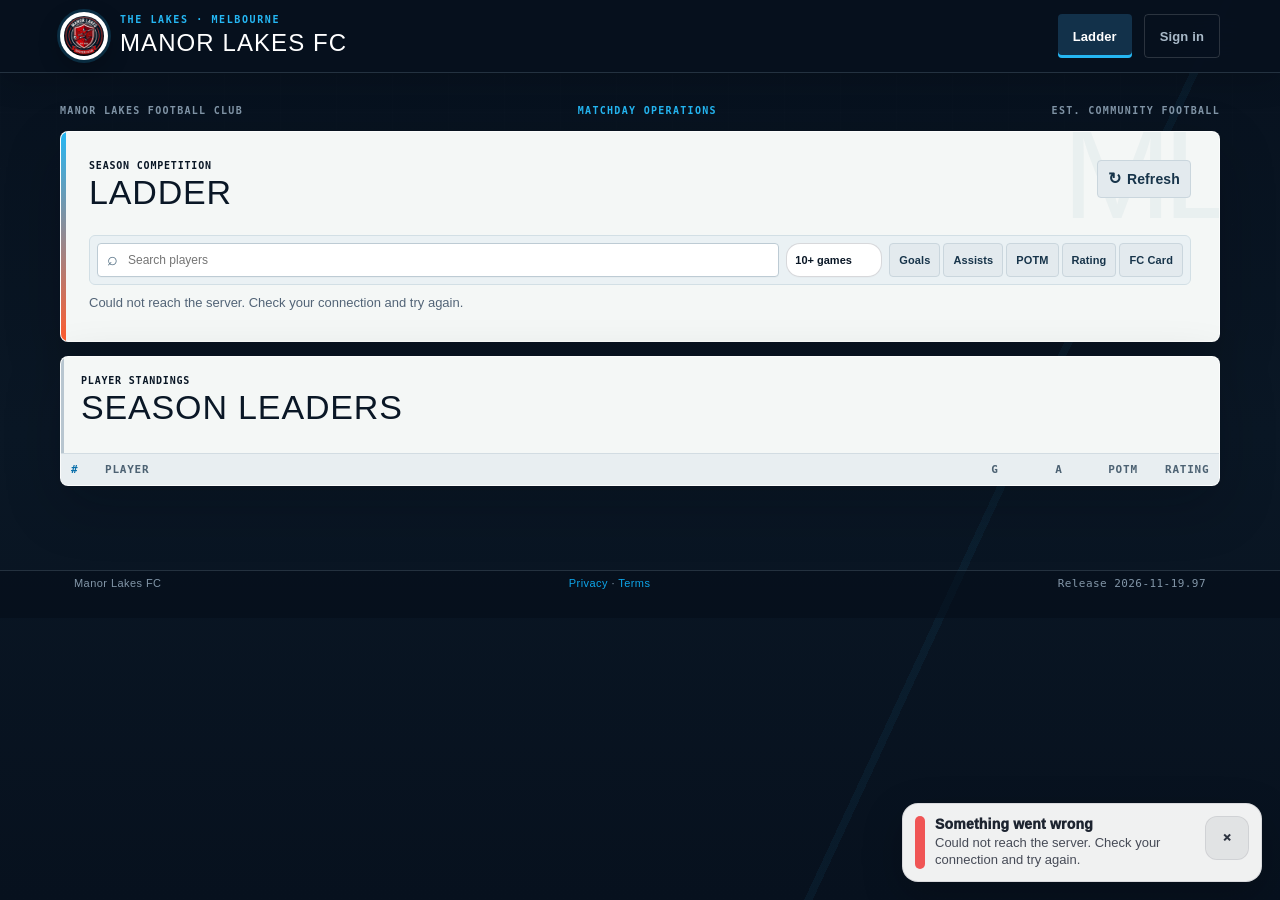
==== index.html @ 1819b0f0 "Improve live awards controls and blend Club Desk navigation" ====
<!doctype html>
<html lang="en">
<head>
  <meta charset="utf-8" />
  <meta name="viewport" content="width=device-width, initial-scale=1, viewport-fit=cover" />
  <meta name="theme-color" content="#07111e" />
  <meta name="description" content="Manor Lakes Football Club – Weekly match availability and stats tracker." />

  <title>Manor Lakes Football Club</title>

  <!-- Keep the shell stylesheet release-addressed so an older service worker
       cannot paint a stale desktop layout while the new worker activates. -->
  <link rel="stylesheet" href="./styles.css?v=2026-11-19.97" />
  <link rel="icon" href="./assets/icons/favicon.ico">
<link rel="icon" type="image/png" sizes="32x32" href="./assets/icons/favicon-32.png">
<link rel="icon" type="image/png" sizes="16x16" href="./assets/icons/favicon-16.png">
<link rel="apple-touch-icon" href="./assets/icons/apple-touch-icon-180.png?v=2026-09-18.27">

<link rel="manifest" href="./manifest.json?v=2026-09-18.27" />
<meta name="apple-mobile-web-app-capable" content="yes" />
<meta name="apple-mobile-web-app-status-bar-style" content="black-translucent" />
<meta name="apple-mobile-web-app-title" content="Manor Lakes FC" />

<link rel="apple-touch-icon" sizes="180x180" href="./assets/icons/apple-touch-icon-180.png?v=2026-09-18.27">
<link rel="apple-touch-icon" sizes="167x167" href="./assets/icons/apple-touch-icon-167.png?v=2026-09-18.27">
<link rel="apple-touch-icon" sizes="152x152" href="./assets/icons/apple-touch-icon-152.png?v=2026-09-18.27">
<link rel="apple-touch-icon" sizes="120x120" href="./assets/icons/apple-touch-icon-120.png?v=2026-09-18.27">

</head>

<body>
  <a class="skipLink" href="#app">Skip to content</a>
      <!-- Global Loading Bar -->
  <div id="loadingbar" class="loadingbar" aria-hidden="true">
    <div class="loadingbar__fill"></div>
  </div>

  <!-- Top App Bar -->
  <header class="appbar">
    <div class="appbar__inner">
      <a class="brand" href="#/match" aria-label="Go to matches">
        <img class="brand__mark" src="./assets/icons/icon-192.png" alt="" />

        <div class="brand__text">
          <div class="brand__kicker">The Lakes · Melbourne</div>
          <div class="brand__title">Manor Lakes FC</div>
        </div>
      </a>

      <nav class="tabs" aria-label="Primary navigation">
        <a class="tab" href="#/match" data-tab="match">Home</a>
        <a class="tab" href="#/leaderboard" data-tab="leaderboard">Ladder</a>
        <a class="tab" href="#/season" data-tab="season">My season</a>
        <a class="tab" href="#/admin" data-tab="admin">Club desk</a>
        <a class="tab tab--account" href="#/login" data-tab="register">Sign in</a>
      </nav>
      <a class="appbarProfile" href="#/login" id="appbarProfile" aria-label="Open profile" hidden><span id="appbarProfileFallback" aria-hidden="true">?</span><img id="appbarProfileImage" alt="" hidden></a>
    </div>
  </header>

  <!-- Main -->
  <main class="shell" id="main-content">
    <div class="container">
      <div class="matchdayStrip" aria-hidden="true">
        <span>Manor Lakes Football Club</span>
        <span>Matchday operations</span>
        <span>Est. community football</span>
      </div>
      <div id="app"></div>
    </div>
  </main>

  <!-- Footer -->
  <footer class="footer">
    <div class="footer__inner">
      <span>Manor Lakes FC</span>
      <span><a href="./privacy.html">Privacy</a> · <a href="./terms.html">Terms</a></span>
      <span class="footer__build">Release <span id="buildId">—</span></span>
    </div>
  </footer>

  <!-- Update available banner -->
  <div id="updateBanner" class="updateBanner" hidden>
    <div class="updateBanner__inner">
      <div class="updateBanner__text">Update available</div>
      <button id="updateReload" class="btn primary" type="button">Reload</button>
    </div>
  </div>

  <!-- Bottom Nav (mobile) -->
  <nav class="bottomnav" aria-label="Bottom navigation">
    <a class="bottomnav__item" href="#/match">
      <svg class="bottomnav__icon" viewBox="0 0 24 24" aria-hidden="true"><path d="M12 3 5 7v10l7 4 7-4V7l-7-4Zm0 5.1 3.7 2.7-1.4 4.3H9.7l-1.4-4.3L12 8.1Z"/></svg>
      <span class="bottomnav__label">Home</span>
    </a>
    <a class="bottomnav__item" href="#/login">
      <svg class="bottomnav__icon" viewBox="0 0 24 24" aria-hidden="true"><path d="M12 12a4 4 0 1 0 0-8 4 4 0 0 0 0 8Zm-7 8a7 7 0 0 1 14 0H5Z"/></svg>
      <span class="bottomnav__label">Sign in</span>
    </a>
    <a class="bottomnav__item" href="#/leaderboard">
      <svg class="bottomnav__icon" viewBox="0 0 24 24" aria-hidden="true"><path d="M7 3h10v3h3v2c0 3.2-1.7 5.4-4.7 6.1A5.1 5.1 0 0 1 13 16.8V19h4v2H7v-2h4v-2.2a5.1 5.1 0 0 1-2.3-2.7C5.7 13.4 4 11.2 4 8V6h3V3Zm10 5v3.7c.7-.5 1-1.5 1-3V8h-1ZM6 8v.7c0 1.5.3 2.5 1 3V8H6Z"/></svg>
      <span class="bottomnav__label">Ladder</span>
    </a>
    <a class="bottomnav__item" href="#/season">
      <svg class="bottomnav__icon" viewBox="0 0 24 24" aria-hidden="true"><path d="M5 3h14v18H5V3Zm3 4v2h8V7H8Zm0 4v2h5v-2H8Zm0 4v2h8v-2H8Z"/></svg>
      <span class="bottomnav__label">My season</span>
    </a>
    <a class="bottomnav__item" href="#/admin">
      <svg class="bottomnav__icon" viewBox="0 0 24 24" aria-hidden="true"><path d="M4 5h10v2H4V5Zm0 6h16v2H4v-2Zm0 6h7v2H4v-2Zm14-1 3 3-1.4 1.4-3-3L18 16Z"/></svg>
      <span class="bottomnav__label">Club desk</span>
    </a>
  </nav>
  <!-- Toasts -->
  <div id="toastHost" class="toastHost" aria-live="polite" aria-atomic="true"></div>




  <script type="module">
    // Simple active-tab highlight (works for both top tabs + bottom nav)
    function setActive() {
      const hash = location.hash || "#/match";
      const path = hash.split("?")[0];

      document.querySelectorAll("[data-tab]").forEach(a => {
        a.classList.toggle("tab--active", a.getAttribute("href") === path);
      });

      document.querySelectorAll(".bottomnav__item").forEach(a => {
        a.classList.toggle("bottomnav__item--active", a.getAttribute("href") === path);
      });
    }
    window.addEventListener("hashchange", setActive);
    setActive();
  </script>
  <script type="module">
    // A query string bypasses cache-first service workers from older releases.
    // Without this, an old config can keep registering its own old worker.
    const { BUILD_ID } = await import(`./src/config.js?boot=${Date.now()}`);

    // Footer build id
    const bid = document.getElementById("buildId");
    if (bid) bid.textContent = BUILD_ID;

    // Update banner helpers
    const banner = document.getElementById("updateBanner");
    const reloadBtn = document.getElementById("updateReload");
    const showBanner = () => {
      if (banner) banner.hidden = false;
    };
    if (reloadBtn) reloadBtn.addEventListener("click", () => window.location.reload());

    // Service worker registration (cache-busted by BUILD_ID for GitHub Pages)
    if ("serviceWorker" in navigator) {
      window.addEventListener("load", async () => {
        // Listen before register(): this worker calls skipWaiting() during its
        // install and can otherwise take control before the listener exists.
        let didReload = false;
        navigator.serviceWorker.addEventListener("controllerchange", () => {
          if (didReload) return;
          didReload = true;
          showBanner();
          window.location.reload();
        });

        try {
          const reg = await navigator.serviceWorker.register(
            `./service-worker.js?b=${encodeURIComponent(BUILD_ID)}`,
            { updateViaCache: "none" }
          );

          // If an update is found but control doesn't change immediately (platform quirks),
          // show the banner when an installing worker reaches "installed" and there's an existing controller.
          const maybeTrack = (sw) => {
            if (!sw) return;
            sw.addEventListener("statechange", () => {
              if (sw.state === "installed" && navigator.serviceWorker.controller) {
                // Tell the new SW to activate immediately, then controllerchange will reload.
                try {
                  if (reg.waiting) reg.waiting.postMessage({ type: "SKIP_WAITING" });
                } catch {}
                showBanner();
              }
            });
          };

          maybeTrack(reg.installing);
          reg.addEventListener("updatefound", () => maybeTrack(reg.installing));

          // Opportunistic update checks (helps if the tab stays open for days).
          document.addEventListener("visibilitychange", () => {
            if (document.visibilityState === "visible") {
              try { reg.update(); } catch {}
            }
          });
        } catch {
          // ignore
        }
      });
    }
  </script>
  <script type="module" src="./src/app.js?v=2026-11-19.97"></script>
</body>
</html>
---- styles.css ----
/* =========================
   Manor Lakes FC UI Theme
   Mobile-first, clean cards,
   sticky header + bottom nav
   ========================= */

:root {
  --bg: #070b14;
  --panel: rgba(255,255,255,0.06);
  --panel-2: rgba(255,255,255,0.08);
  --card: rgba(255,255,255,0.92);
  --card-2: rgba(255,255,255,0.96);

  --text: rgba(255,255,255,0.92);
  --muted: rgba(255,255,255,0.70);
  --ink: #0b1220;
  --ink-2: rgba(11,18,32,0.72);

  --line: rgba(255,255,255,0.12);
  --shadow: 0 12px 40px rgba(0,0,0,0.35);
  --shadow-soft: 0 6px 24px rgba(0,0,0,0.22);

  --r-lg: 18px;
  --r-md: 14px;
  --r-sm: 12px;

  --pad: 14px;

  --primary: #0b1220;
  --primary-2: #121a2c;
  --accent: #6ee7ff;
  --good: #10b981;
  --bad: #ef4444;
  --warn: #f59e0b;

  --focus: 0 0 0 4px rgba(110, 231, 255, 0.24);

  /* For safe area (iPhone notch) */
  --safe-bottom: env(safe-area-inset-bottom, 0px);
}

* { box-sizing: border-box; }
html, body { height: 100%; }
body {
  margin: 0;
  color: var(--text);
  font-family: ui-sans-serif, system-ui, -apple-system, Segoe UI, Roboto, Arial, "Apple Color Emoji", "Segoe UI Emoji";
  background:
    radial-gradient(1200px 800px at 20% -10%, rgba(110,231,255,0.20), transparent 60%),
    radial-gradient(900px 600px at 80% 0%, rgba(16,185,129,0.16), transparent 62%),
    radial-gradient(900px 600px at 60% 120%, rgba(245,158,11,0.12), transparent 62%),
    linear-gradient(180deg, #070b14, #050712);
}

/* =========================
   App Bar + Tabs
   ========================= */
.appbar {
  position: sticky;
  top: 0;
  z-index: 30;
  padding: calc(10px + env(safe-area-inset-top, 0px)) var(--pad) 10px;
  background: rgba(7,11,20,0.66);
  border-bottom: 1px solid var(--line);
  backdrop-filter: blur(14px);
}

.brand {
  display: flex;
  align-items: center;
  gap: 12px;
  text-decoration: none;
  color: inherit;
  cursor: pointer;
}


.brand__mark {
  width: 40px;
  height: 40px;
  border-radius: 12px;
  display: grid;
  place-items: center;
  font-weight: 900;
  letter-spacing: 0.4px;
  color: var(--primary);
  background:
    radial-gradient(18px 18px at 30% 30%, rgba(255,255,255,0.9), rgba(255,255,255,0.2)),
    linear-gradient(135deg, rgba(110,231,255,0.9), rgba(16,185,129,0.70));
  box-shadow: var(--shadow-soft);
}

.brand__title {
  font-weight: 900;
  font-size: 14px;
  line-height: 1.1;
  letter-spacing: 0.2px;
}

.brand__subtitle {
  font-size: 12px;
  color: var(--muted);
  margin-top: 2px;
}

.tabs {
  display: none;
  gap: 8px;
  margin-top: 10px;
  flex-wrap: wrap;
}

/* Keep all tabs on the left (desktop) */
.tabs .tab[href="#/login"] {
  margin-left: 0;
}

.tab {
  display: inline-flex;
  align-items: center;
  justify-content: center;
  padding: 10px 12px;
  border-radius: 999px;
  color: var(--muted);
  text-decoration: none;
  font-weight: 800;
  font-size: 13px;
  border: 1px solid var(--line);
  background: rgba(255,255,255,0.04);
}

.tab--active {
  color: rgba(255,255,255,0.95);
  background: rgba(110,231,255,0.12);
  border-color: rgba(110,231,255,0.28);
}

/* Show tabs on wider screens */
@media (min-width: 820px) {
  .tabs { display: flex; }
  .bottomnav { display: none; }
}

/* =========================
   Layout shell
   ========================= */
.shell {
  padding: 16px var(--pad) calc(92px + var(--safe-bottom));
}

.container {
  max-width: 820px;
  margin: 0 auto;
}

/* =========================
   Card + Typography
   ========================= */
.card {
  background: var(--card);
  color: var(--ink);
  border-radius: var(--r-lg);
  box-shadow: var(--shadow);
  padding: 14px;
  margin-bottom: 12px;
  border: 1px solid rgba(255,255,255,0.22);
}

.card--soft {
  background: rgba(255,255,255,0.72);
}

.h1 {
  font-size: 18px;
  font-weight: 950;
  margin: 0 0 10px;
  letter-spacing: 0.2px;
}

.small {
  font-size: 13px;
  color: rgba(11,18,32,0.72);
  line-height: 1.35;
}

a { color: #0ea5e9; text-decoration: none; }
a:hover { text-decoration: underline; }

/* =========================
   Row + Stack helpers
   ========================= */
.row {
  display: flex;
  gap: 10px;
  flex-wrap: wrap;
  align-items: center;
}

.stack { display: grid; gap: 10px; }

.hr {
  height: 1px;
  background: rgba(11,18,32,0.08);
  margin: 10px 0;
}

/* =========================
   Badges
   ========================= */
.badge {
  display: inline-flex;
  align-items: center;
  gap: 6px;
  padding: 6px 10px;
  border-radius: 999px;
  font-size: 12px;
  font-weight: 900;
  letter-spacing: 0.2px;
  background: rgba(11,18,32,0.06);
  color: rgba(11,18,32,0.78);
  border: 1px solid rgba(11,18,32,0.08);
}

.badge--good {
  background: rgba(16,185,129,0.14);
  border-color: rgba(16,185,129,0.22);
  color: rgba(16,185,129,0.88);
}
.badge--bad {
  background: rgba(239,68,68,0.12);
  border-color: rgba(239,68,68,0.20);
  color: rgba(239,68,68,0.88);
}
.badge--warn {
  background: rgba(245,158,11,0.16);
  border-color: rgba(245,158,11,0.22);
  color: rgba(155,97,0,0.92);
}

/* =========================
   Captain roster (mobile)
   ========================= */
#rosterMobileWrap { display: none; }

@media (max-width: 720px) {
  #rosterTableWrap { display: none; }
  #rosterMobileWrap { display: block; }
  .rosterCard { margin-top: 10px; }
  .rosterGrid { display: grid; grid-template-columns: 1fr 1fr 1fr; gap: 10px; margin-top: 10px; }
  .tinyBtn { padding: 6px 10px !important; border-radius: 12px !important; font-size: 12px !important; }
}

/* =========================
   Inputs
   ========================= */
.input, select.input {
  width: 100%;
  appearance: none;
  border: 1px solid rgba(11,18,32,0.16);
  border-radius: 14px;
  padding: 12px 12px;
  font-size: 16px;
  outline: none;
  background: rgba(255,255,255,0.98);
  color: var(--ink);
  box-shadow: 0 1px 0 rgba(0,0,0,0.02);
}

.input:focus, select.input:focus {
  border-color: rgba(110,231,255,0.85);
  box-shadow: var(--focus);
}

/* =========================
   Buttons
   ========================= */
.btn {
  border: 0;
  border-radius: 14px;
  padding: 12px 12px;
  font-weight: 950;
  font-size: 14px;
  letter-spacing: 0.2px;
  cursor: pointer;
  transition: transform 0.06s ease, filter 0.16s ease;
  user-select: none;
}

.btn:active { transform: translateY(1px) scale(0.99); }
.btn:disabled { opacity: 0.55; cursor: not-allowed; }

.btn.primary {
  color: rgba(255,255,255,0.96);
  background: linear-gradient(180deg, var(--primary), var(--primary-2));
  box-shadow: 0 10px 26px rgba(11,18,32,0.34);
}

.btn.gray {
  color: rgba(11,18,32,0.92);
  background: rgba(11,18,32,0.08);
  border: 1px solid rgba(11,18,32,0.10);
}

.btn.good {
  color: rgba(255,255,255,0.96);
  background: linear-gradient(180deg, rgba(16,185,129,1), rgba(5,150,105,1));
  box-shadow: 0 10px 26px rgba(16,185,129,0.20);
}

.btn.bad {
  color: rgba(255,255,255,0.96);
  background: linear-gradient(180deg, rgba(239,68,68,1), rgba(185,28,28,1));
  box-shadow: 0 10px 26px rgba(239,68,68,0.18);
}

.btn.warn {
  color: rgba(11,18,32,0.96);
  background: linear-gradient(180deg, rgba(245,158,11,1), rgba(217,119,6,1));
  box-shadow: 0 10px 26px rgba(245,158,11,0.16);
}

/* Full-width buttons on small screens */
@media (max-width: 520px) {
  .btn { width: 100%; }
}

/* =========================
   Lists
   ========================= */
.list {
  margin: 0;
  padding-left: 18px;
  color: rgba(11,18,32,0.92);
}
.list li { margin: 6px 0; }

.kv {
  display: grid;
  grid-template-columns: 1fr auto;
  gap: 8px;
  align-items: center;
  padding: 10px 0;
  border-bottom: 1px dashed rgba(11,18,32,0.10);
}
.kv:last-child { border-bottom: none; }
.kv__k { font-weight: 900; color: rgba(11,18,32,0.78); }
.kv__v { font-weight: 950; }

/* =========================
   Bottom Nav (mobile)
   ========================= */
.bottomnav {
  position: fixed;
  left: 10px;
  right: 10px;
  bottom: calc(10px + var(--safe-bottom));
  z-index: 40;
  display: flex;
  justify-content: center;
  gap: 8px;

  background: rgba(7,11,20,0.66);
  border: 1px solid var(--line);
  border-radius: 18px;
  padding: 8px;
  backdrop-filter: blur(14px);
  box-shadow: 0 18px 44px rgba(0,0,0,0.40);
}

.bottomnav__item {
  flex: 0 0 auto;
  min-width: 70px;
  max-width: 120px;
  display: grid;
  place-items: center;
  gap: 4px;
  padding: 10px 8px;
  border-radius: 14px;
  text-decoration: none;
  color: rgba(255,255,255,0.80);
  border: 1px solid transparent;
}

.bottomnav__item--active {
  color: rgba(255,255,255,0.96);
  background: rgba(110,231,255,0.12);
  border-color: rgba(110,231,255,0.28);
}

.bottomnav__icon { font-size: 18px; line-height: 1; }
.bottomnav__label { font-size: 11px; font-weight: 900; letter-spacing: 0.2px; }

/* =========================
   Notifications badge (Account/Login)
   ========================= */
.tab.has-noti,
.bottomnav__item.has-noti { position: relative; }

.tab.has-noti::after {
  content: "";
  position: absolute;
  top: 6px;
  right: 10px;
  width: 8px;
  height: 8px;
  border-radius: 999px;
  background: #ff3b30;
  box-shadow: 0 6px 14px rgba(0,0,0,0.35);
}

.bottomnav__icon { position: relative; }
.bottomnav__item.has-noti .bottomnav__icon::after {
  content: "";
  position: absolute;
  top: -2px;
  right: -6px;
  width: 8px;
  height: 8px;
  border-radius: 999px;
  background: #ff3b30;
  box-shadow: 0 6px 14px rgba(0,0,0,0.35);
}



/* =========================
   Nice â€œcompact action rowsâ€
   ========================= */
.actionrow {
  display: grid;
  gap: 10px;
  margin-top: 10px;
}
@media (min-width: 540px) {
  .actionrow {
    grid-template-columns: repeat(2, 1fr);
  }
}
@media (min-width: 780px) {
  .actionrow {
    grid-template-columns: repeat(3, 1fr);
  }
}

/* =========================
   Team panels (admin)
   ========================= */
.teamPanel {
  border-radius: 16px;
  padding: 12px;
  border: 1px solid rgba(11,18,32,0.10);
  background: rgba(255,255,255,0.92);
}

.teamPanel__header {
  display: flex;
  justify-content: space-between;
  align-items: center;
  gap: 10px;
  margin-bottom: 8px;
}

.teamPanel__title {
  font-weight: 950;
  letter-spacing: 0.2px;
}

.pill {
  display: inline-flex;
  align-items: center;
  gap: 6px;
  padding: 6px 10px;
  border-radius: 999px;
  font-size: 12px;
  font-weight: 950;
  border: 1px solid rgba(11,18,32,0.10);
}

.pill--blue {
  background: rgba(14,165,233,0.14);
  color: rgba(2,132,199,0.92);
  border-color: rgba(14,165,233,0.20);
}
.pill--orange {
  background: rgba(245,158,11,0.18);
  color: rgba(155,97,0,0.92);
  border-color: rgba(245,158,11,0.22);
}

.playerRow {
  display: flex;
  align-items: center;
  gap: 10px;
  padding: 10px;
  border-radius: 14px;
  background: rgba(11,18,32,0.04);
  border: 1px solid rgba(11,18,32,0.06);
  margin-bottom: 8px;
}

.playerRow__name {
  flex: 1;
  font-weight: 900;
}

.playerRow__actions {
  display: flex;
  align-items: center;
  gap: 10px;
}

.playerRow__cap label {
  display: inline-flex;
  align-items: center;
  gap: 6px;
  white-space: nowrap;
  font-size: 12px;
  font-weight: 900;
  color: rgba(11,18,32,0.72);
}

/* =========================
   Toast-ish text
   ========================= */
.note {
  padding: 10px 12px;
  border-radius: 14px;
  border: 1px solid rgba(11,18,32,0.10);
  background: rgba(11,18,32,0.04);
  color: rgba(11,18,32,0.78);
  font-size: 13px;
  line-height: 1.35;
}

/* =========================
   Reduced motion
   ========================= */
@media (prefers-reduced-motion: reduce) {
  .btn { transition: none; }
}

/* =========================
   Global Loading Indicator
   ========================= */
.loadingbar {
  position: fixed;
  top: 0;
  left: 0;
  right: 0;
  height: 3px;
  z-index: 9999;
  pointer-events: none;
  opacity: 0;
  transform: translateY(-6px);
  transition: opacity 160ms ease, transform 160ms ease;
}

.loadingbar--show {
  opacity: 1;
  transform: translateY(0);
}

.loadingbar__fill {
  height: 100%;
  width: 0%;
  border-radius: 0 999px 999px 0;
  background: linear-gradient(90deg, rgba(110,231,255,0.95), rgba(16,185,129,0.95), rgba(245,158,11,0.92));
  animation: loadingbar-progress 1.2s ease-in-out infinite;
}

@keyframes loadingbar-progress {
  0%   { width: 6%;  }
  40%  { width: 68%; }
  70%  { width: 86%; }
  100% { width: 98%; }
}

/* =========================
   Toasts
   ========================= */
.toastHost {
  position: fixed;
  left: 12px;
  right: 12px;
  bottom: calc(88px + var(--safe-bottom));
  z-index: 10000;
  display: grid;
  gap: 10px;
  pointer-events: none;
}

@media (min-width: 820px) {
  .toastHost {
    left: auto;
    right: 18px;
    bottom: 18px;
    width: 360px;
  }
}

.toast {
  pointer-events: auto;
  display: grid;
  grid-template-columns: 10px 1fr auto;
  gap: 10px;
  align-items: start;
  padding: 12px 12px;
  border-radius: 16px;
  background: rgba(255,255,255,0.94);
  color: rgba(11,18,32,0.92);
  border: 1px solid rgba(11,18,32,0.10);
  box-shadow: 0 14px 40px rgba(0,0,0,0.22);
  animation: toastIn 180ms ease-out;
}

@keyframes toastIn {
  from { transform: translateY(10px); opacity: 0; }
  to { transform: translateY(0); opacity: 1; }
}

.toast__rail {
  width: 10px;
  height: 100%;
  border-radius: 999px;
  background: rgba(11,18,32,0.12);
}

.toast--success .toast__rail { background: rgba(16,185,129,0.90); }
.toast--error .toast__rail { background: rgba(239,68,68,0.90); }
.toast--info .toast__rail { background: rgba(14,165,233,0.90); }
.toast--warn .toast__rail { background: rgba(245,158,11,0.90); }

.toast__title {
  font-weight: 950;
  letter-spacing: 0.2px;
  font-size: 14px;
  margin-bottom: 2px;
}

.toast__msg {
  font-size: 13px;
  color: rgba(11,18,32,0.74);
  line-height: 1.35;
}

.toast__close {
  border: 0;
  background: rgba(11,18,32,0.06);
  border: 1px solid rgba(11,18,32,0.08);
  color: rgba(11,18,32,0.84);
  border-radius: 12px;
  padding: 8px 10px;
  font-weight: 950;
  cursor: pointer;
}



.compactName { font-size: 13px !important; font-weight: 900 !important; }
.navWrap { position: sticky; top: 0; z-index: 50; background: rgba(255,255,255,0.92); backdrop-filter: blur(8px); border-bottom: 1px solid rgba(11,18,32,0.08); padding: 10px 12px; }
.navBrand { font-weight: 950; font-size: 14px; color: rgba(11,18,32,0.90); margin-bottom: 8px; }
.navTabs { display: flex; gap: 8px; flex-wrap: wrap; }
.tabBtn { padding: 10px 12px; border-radius: 14px; border: 1px solid rgba(11,18,32,0.12); background: white; font-weight: 900; }
.tabBtn.active { border-color: rgba(16,185,129,0.5); }
.navLoading { margin-top: 8px; font-size: 12px; color: rgba(11,18,32,0.7); }

.page { padding: 12px; }

.compactBtn { padding: 8px 8px !important; border-radius: 10px !important; width: 92px !important; font-size: 12px !important; }


/* =========================
   Admin Internal Setup (mobile)
   ========================= */

/* Scrollable player assignment list (so team list below stays visible) */
.assignList {
  max-height: 56vh;
  overflow: auto;
  -webkit-overflow-scrolling: touch;
  padding-right: 6px;
}

/* Player assignment card */
.assignCard {
  background: rgba(255,255,255,0.94);
  border: 1px solid rgba(11,18,32,0.10);
  border-radius: 18px;
  padding: 10px 10px;
  box-shadow: 0 10px 26px rgba(0,0,0,0.10);
  margin: 10px 0;
}

.assignCard__head {
  display: grid;
  grid-template-columns: 1fr auto;
  gap: 8px;
  align-items: start;
}

.assignCard__name {
  font-weight: 950;
  font-size: 14px;
  line-height: 1.15;
  margin: 0;
}

.assignCard__meta {
  font-size: 12px;
  font-weight: 900;
  color: rgba(11,18,32,0.62);
  margin-top: 2px;
}

/* Tiny team badge */
.assignBadge {
  display: inline-flex;
  align-items: center;
  justify-content: center;
  height: 24px;
  min-width: 74px;
  padding: 0 10px;
  border-radius: 999px;
  font-size: 12px;
  font-weight: 950;
  border: 1px solid rgba(11,18,32,0.10);
  background: rgba(11,18,32,0.06);
  color: rgba(11,18,32,0.72);
  white-space: nowrap;
}
.assignBadge--blue {
  background: rgba(14,165,233,0.14);
  border-color: rgba(14,165,233,0.22);
  color: rgba(2,132,199,0.92);
}
.assignBadge--orange {
  background: rgba(245,158,11,0.18);
  border-color: rgba(245,158,11,0.22);
  color: rgba(155,97,0,0.92);
}

/* Compact button row */
.assignBtns {
  display: grid;
  grid-template-columns: 1fr 1fr auto;
  gap: 8px;
  margin-top: 10px;
}

/* Smaller buttons for this section */
.btn.tiny {
  padding: 8px 10px;
  border-radius: 12px;
  font-size: 12px;
  width: auto;
}

@media (max-width: 520px) {
  .assignBtns .btn { width: auto; }
}

/* Lightweight clear button */
.btn.ghost {
  color: rgba(11,18,32,0.78);
  background: rgba(11,18,32,0.06);
  border: 1px solid rgba(11,18,32,0.10);
  box-shadow: none;
}

/* Compact team lists */
.teamMini { margin-top: 10px; }

.teamMini__header {
  display: flex;
  align-items: center;
  justify-content: space-between;
  gap: 10px;
  margin: 8px 0 6px;
}

.teamMini__title {
  display: inline-flex;
  align-items: center;
  gap: 8px;
  font-weight: 950;
  font-size: 12px;
  color: rgba(11,18,32,0.86);
}

.teamMini__count {
  font-size: 12px;
  font-weight: 950;
  color: rgba(11,18,32,0.62);
}

.teamMini__list { display: grid; gap: 6px; }

.teamMiniRow {
  position: relative;
  display: grid;
  grid-template-columns: 1fr auto;
  gap: 8px;
  align-items: center;
  padding: 8px 10px;
  border-radius: 14px;
  border: 1px solid rgba(11,18,32,0.08);
  background: rgba(11,18,32,0.03);
}

.teamMiniRow__name {
  font-weight: 900;
  font-size: 13px;
  color: rgba(11,18,32,0.92);
  overflow: hidden;
  text-overflow: ellipsis;
  white-space: nowrap;
}

.teamMiniRow__x {
  position: absolute;
  top: 6px;
  right: 6px;
  width: 26px;
  height: 26px;
  border-radius: 10px;
  display: grid;
  place-items: center;
  border: 1px solid rgba(11,18,32,0.10);
  background: rgba(255,255,255,0.9);
  color: rgba(11,18,32,0.72);
  font-weight: 950;
  cursor: pointer;
}

.teamMiniRow__x:active { transform: translateY(1px) scale(0.99); }

/* =========================
   End Admin Internal Setup
   ========================= */

   /* =========================
   Admin captain checkbox overlap fix
   ========================= */

/* Reserve space on the right so the X button never covers controls */
.teamMiniRow{
  padding-right: 44px; /* space for the X */
}

/* Put the X in a consistent spot (center right) */
.teamMiniRow__x{
  top: 50%;
  right: 8px;
  transform: translateY(-50%);
}

/* Make captain control compact and never sit under the X */
.teamMiniRow__cap{
  padding-right: 8px;
}
.teamMiniRow__cap label{
  gap: 6px;
}
.teamMiniRow__cap input[type="checkbox"]{
  transform: scale(1.05);
  accent-color: var(--accent, #3b82f6);
}

/* If you use a "Captain" text, make it shorter on tiny screens */
@media (max-width: 360px){
  .teamMiniRow__cap label{
    font-size: 11px;
  }
}

/* --- Mobile bottom nav centering fix --- */
@media (max-width: 819px) {
  .bottomnav { display: flex; justify-content: center; gap: 18px; }
  .bottomnav__item { flex: 0 0 auto; }
}


.pageHeader{
  display:flex;
  align-items:center;
  gap:12px;
  margin-bottom:12px;
}
.pageHeader .h1{font-size:18px;}

/* Admin user management — compact team-sheet roster */
.usersToolbar{display:flex;align-items:center;justify-content:space-between;gap:14px;margin-bottom:10px;padding:10px 12px;background:var(--card-2);border:1px solid rgba(11,18,32,.1);border-radius:14px;box-shadow:var(--shadow-soft)}
.usersSearch{display:flex;align-items:center;gap:8px;min-width:220px;max-width:420px;flex:1;padding:0 11px;background:#fff;border:1px solid rgba(11,18,32,.14);border-radius:10px;transition:border-color .15s,box-shadow .15s}
.usersSearch:focus-within{border-color:var(--accent,#2563eb);box-shadow:0 0 0 3px rgba(37,99,235,.13)}
.usersSearch__icon{font-size:21px;line-height:1;color:rgba(11,18,32,.55);transform:rotate(-18deg)}
.usersSearch input{width:100%;height:40px;padding:0;border:0;outline:0;background:transparent;color:var(--ink,#0b1220);font:inherit}
.usersToolbar__meta{display:flex;align-items:center;justify-content:flex-end;gap:12px;white-space:nowrap;font-size:12px;font-weight:800;color:rgba(11,18,32,.62)}
.usersPager{display:flex;align-items:center;gap:3px;height:34px;padding:3px;background:rgba(11,18,32,.055);border-radius:9px}
.usersPager:empty{display:none}
.usersPager button{display:grid;place-items:center;width:28px;height:28px;padding:0;border:0;border-radius:7px;background:#fff;color:var(--ink,#0b1220);font-size:16px;font-weight:900;cursor:pointer;box-shadow:0 1px 2px rgba(11,18,32,.1)}
.usersPager button:hover:not(:disabled){background:var(--accent,#2563eb);color:#fff}
.usersPager button:focus-visible,.userAction:focus-visible{outline:3px solid rgba(37,99,235,.3);outline-offset:2px}
.usersPager button:disabled{opacity:.32;cursor:not-allowed}
.usersPager span{min-width:44px;text-align:center;font-size:11px;font-variant-numeric:tabular-nums}
.usersList{overflow:hidden;background:var(--card-2);border:1px solid rgba(11,18,32,.1);border-radius:14px;box-shadow:var(--shadow-soft)}
.userRow{display:grid;grid-template-columns:38px minmax(150px,1fr) 76px minmax(286px,auto);align-items:center;gap:11px;min-height:58px;padding:8px 12px;border-top:1px solid rgba(11,18,32,.075)}
.userRow:first-child{border-top:0}
.userRow:hover{background:rgba(37,99,235,.035)}
.userRow__avatar{display:grid;place-items:center;width:34px;height:34px;border-radius:50%;background:rgba(37,99,235,.1);color:var(--accent,#2563eb);font-size:13px;font-weight:950}
.userRow__identity{display:flex;min-width:0;flex-direction:column;gap:2px}
.userRow__identity strong{overflow:hidden;text-overflow:ellipsis;white-space:nowrap;font-size:13px;line-height:1.25}
.userRow__identity>span{overflow:hidden;text-overflow:ellipsis;white-space:nowrap;color:rgba(11,18,32,.58);font-size:11px}
.userRow__you{display:inline-block;margin-left:4px;padding:1px 5px;border-radius:5px;background:rgba(11,18,32,.07);color:rgba(11,18,32,.62);font-size:9px;text-transform:uppercase;letter-spacing:.06em;vertical-align:1px}
.userRole{justify-self:start;padding:4px 8px;border-radius:999px;background:rgba(11,18,32,.06);color:rgba(11,18,32,.6);font-size:10px;font-weight:900;letter-spacing:.02em}
.userRole--admin{background:rgba(37,99,235,.11);color:#1d4ed8}
.usersActions{display:flex;align-items:center;justify-content:flex-end;gap:4px;white-space:nowrap}
.userStatus__select{min-height:32px;max-width:112px;padding:5px 25px 5px 8px;border:1px solid rgba(11,18,32,.15);border-radius:8px;background:#fff;color:rgba(11,18,32,.78);font:800 11px/1 inherit;cursor:pointer}.userStatus__select:focus-visible{outline:3px solid rgba(37,99,235,.3);outline-offset:2px}.userStatus__select:disabled{opacity:.55;cursor:wait}
.userAction{min-height:32px;padding:6px 9px;border:1px solid rgba(11,18,32,.12);border-radius:8px;background:#fff;color:rgba(11,18,32,.75);font-family:inherit;font-size:11px;font-weight:800;line-height:1;cursor:pointer}
.userAction:hover:not(:disabled){border-color:rgba(37,99,235,.38);color:#1d4ed8;background:rgba(37,99,235,.04)}
.userAction--danger{color:#b42318}
.userAction--danger:hover:not(:disabled){border-color:rgba(180,35,24,.3);color:#b42318;background:rgba(180,35,24,.05)}
.userAction:disabled{opacity:.38;cursor:not-allowed}
.usersEmpty{display:flex;flex-direction:column;align-items:center;gap:4px;padding:38px 16px;border:1px dashed rgba(11,18,32,.18);border-radius:14px;color:rgba(11,18,32,.58);text-align:center}
.usersEmpty strong{color:var(--ink,#0b1220)}

@media(max-width:720px){
  .userRow{grid-template-columns:34px minmax(0,1fr) auto;padding:9px 10px}
  .userRole{grid-column:3;grid-row:1}
  .usersActions{grid-column:2 / 4;justify-content:flex-start}
  .userAction{flex:0 1 auto}
}
@media(max-width:520px){
  .usersToolbar{align-items:stretch;flex-direction:column;gap:8px;padding:9px}
  .usersSearch{max-width:none;min-width:0}
  .usersToolbar__meta{justify-content:space-between;min-height:34px}
  .userRow{gap:8px;min-height:0}
  .usersActions{display:grid;grid-template-columns:repeat(2,minmax(0,1fr));width:100%}
  .userStatus,.userStatus__select{width:100%;max-width:none}
  .userAction{width:auto!important;padding-inline:5px}
}

/* Search+Select Combobox (Admin add player) */
.comboList{
  position:absolute;
  left:0;
  right:0;
  top:calc(100% + 6px);
  z-index:50;
  background:var(--card-2);
  border:1px solid rgba(11,18,32,0.14);
  border-radius:12px;
  box-shadow:var(--shadow-soft);
  max-height:260px;
  overflow:auto;
  padding:6px;
}
.comboItem{
  width:100%;
  text-align:left;
  border:0;
  background:transparent;
  color:var(--ink);
  padding:10px 10px;
  border-radius:10px;
  font-weight:800;
}
.comboItem:hover, .comboItem:focus{
  outline:none;
  background:rgba(11,18,32,0.08);
}
.playerSelectionChips{
  flex:1 0 100%;
  display:flex;
  flex-wrap:wrap;
  gap:7px;
  margin-top:10px;
}
.playerSelectionChips[hidden]{display:none}
.playerSelectionChip{
  display:inline-flex;
  align-items:center;
  gap:7px;
  min-height:38px;
  max-width:100%;
  border:1px solid rgba(24,148,92,.28);
  border-radius:999px;
  background:rgba(69,220,138,.12);
  color:var(--ink);
  padding:7px 10px 7px 12px;
  font:inherit;
  font-size:13px;
  font-weight:850;
  cursor:pointer;
}
.playerSelectionChip span:first-child{
  overflow:hidden;
  text-overflow:ellipsis;
  white-space:nowrap;
}
.playerSelectionChip span:last-child{
  color:var(--muted);
  font-size:18px;
  line-height:1;
}
.playerSelectionChip:hover{background:rgba(69,220,138,.2)}
.playerSelectionChip:focus-visible{
  outline:3px solid var(--accent);
  outline-offset:2px;
}

/* =========================
   Footer + Update banner
   ========================= */
.footer {
  padding: 15px 0 calc(15px + var(--safe-bottom));
    position: fixed;
  bottom: 72px; /* above bottom nav */
  left: 0;
  right: 0;
  text-align: center;
  font-size: 11px;
  opacity: 0.6;
  pointer-events: none;
  z-index: 5;

}

.footer__inner {
  max-width: 1120px;
  margin: 0 auto;
  padding: 0 14px;
  font-size: 12px;
  opacity: 0.75;
  color: rgba(255,255,255,0.75);
}

.updateBanner {
  position: fixed;
  left: 0;
  right: 0;
  bottom: calc(72px + var(--safe-bottom)); /* sit above bottom nav */
  z-index: 10001;
  padding: 10px 12px;
}

.updateBanner__inner {
  max-width: 820px;
  margin: 0 auto;
  display: flex;
  align-items: center;
  justify-content: space-between;
  gap: 12px;
  padding: 12px 14px;
  border-radius: 18px;
  background: rgba(255,255,255,0.94);
  color: rgba(11,18,32,0.92);
  border: 1px solid rgba(11,18,32,0.10);
  box-shadow: 0 14px 40px rgba(0,0,0,0.22);
}

.updateBanner__text {
  font-weight: 900;
  letter-spacing: 0.2px;
}

@media (min-width: 820px) {
  .updateBanner { bottom: 18px; }
}

/* Leaderboard (compact table that fits on mobile without horizontal scrolling) */
.lb__tableWrap {
  margin-top: 10px;
  overflow-x: auto;
  border-radius: 14px;
  border: 1px solid rgba(11,18,32,0.10);
}

.lb__table {
  width: 100%;
  border-collapse: collapse;
  table-layout: fixed;
}

.lb__th {
  text-align: left;
  padding: 10px;
  font-size: 12px;
  color: rgba(11,18,32,0.72);
}

.lb__row { border-top: 1px solid rgba(11,18,32,0.06); }

.lb__cell {
  padding: 10px;
  font-weight: 900;
}

.lb__rank { width: 34px; }

.lb__player {
  width: auto;
  overflow: hidden;
  text-overflow: ellipsis;
  white-space: nowrap;
}

.lb__num {
  text-align: center;
  width: 64px;
  font-weight: 900;
}

@media (max-width: 420px) {
  .lb__th { padding: 8px; }
  .lb__cell { padding: 8px; }
  .lb__rank { width: 30px; }
  .lb__num { width: 54px; }
}

/* ==========================================================================
   2026 Matchday system — a club programme translated into a working app
   ========================================================================== */
:root {
  --bg: #07111e;
  --panel: #0d1b2b;
  --panel-2: #14263a;
  --card: #f4f7f6;
  --card-2: #ffffff;
  --text: #f7fbff;
  --muted: #9eb0c1;
  --ink: #0a1726;
  --ink-2: #526477;
  --line: rgba(190, 221, 240, 0.16);
  --primary: #086eaa;
  --primary-2: #07547f;
  --accent: #25b7f3;
  --accent-2: #ff5b2e;
  --good: #11845b;
  --bad: #c7363f;
  --warn: #bd6d00;
  --shadow: 0 20px 55px rgba(1, 8, 16, 0.24);
  --shadow-soft: 0 10px 30px rgba(1, 8, 16, 0.18);
  --r-lg: 8px;
  --r-md: 6px;
  --r-sm: 4px;
  --pad: clamp(16px, 4vw, 36px);
  --focus: 0 0 0 3px rgba(37, 183, 243, 0.34);
}

html { scroll-behavior: smooth; }

body {
  min-height: 100%;
  color: var(--text);
  font-family: "Trebuchet MS", "Segoe UI", sans-serif;
  background:
    linear-gradient(115deg, transparent 0 72%, rgba(37,183,243,.055) 72% 72.5%, transparent 72.5%),
    linear-gradient(180deg, #07111e 0%, #0a1725 48%, #07111e 100%);
  background-attachment: fixed;
}

body::before {
  content: "";
  position: fixed;
  inset: 0;
  pointer-events: none;
  opacity: .22;
  background-image: linear-gradient(rgba(255,255,255,.045) 1px, transparent 1px), linear-gradient(90deg, rgba(255,255,255,.045) 1px, transparent 1px);
  background-size: 56px 56px;
  mask-image: linear-gradient(to bottom, black, transparent 72%);
}

.skipLink {
  position: fixed;
  left: 16px;
  top: -60px;
  z-index: 100;
  padding: 10px 14px;
  color: var(--ink);
  background: white;
  border-radius: 4px;
  font-weight: 800;
}
.skipLink:focus { top: 12px; }

.appbar {
  padding: max(12px, env(safe-area-inset-top, 0px)) var(--pad) 12px;
  background: rgba(7, 17, 30, .92);
  border-bottom: 1px solid var(--line);
  box-shadow: 0 8px 30px rgba(0,0,0,.16);
  backdrop-filter: blur(18px) saturate(135%);
}

.appbar__inner {
  width: min(1160px, 100%);
  margin: 0 auto;
  display: flex;
  align-items: center;
  justify-content: space-between;
  gap: 28px;
}

.brand { gap: 12px; min-width: max-content; }
.brand:hover { text-decoration: none; }
.brand__mark {
  width: 48px;
  height: 48px;
  padding: 2px;
  object-fit: contain;
  border-radius: 50%;
  background: #fff;
  border: 2px solid rgba(255,255,255,.9);
  box-shadow: 0 0 0 3px rgba(37,183,243,.18), 0 8px 22px rgba(0,0,0,.28);
}
.brand__kicker {
  color: var(--accent);
  font: 800 10px/1 ui-monospace, SFMono-Regular, Menlo, monospace;
  letter-spacing: .16em;
  text-transform: uppercase;
}
.brand__title {
  margin-top: 5px;
  color: white;
  font-family: Impact, Haettenschweiler, "Arial Narrow Bold", sans-serif;
  font-size: clamp(18px, 2vw, 24px);
  font-weight: 400;
  letter-spacing: .045em;
  text-transform: uppercase;
}

.tabs { display: none; margin: 0; align-items: center; gap: 4px; }
.tab {
  min-height: 42px;
  padding: 0 15px;
  border: 0;
  border-radius: 4px;
  color: #a9bac9;
  background: transparent;
  font-size: 13px;
  letter-spacing: .01em;
  position: relative;
}
.tab:hover { color: white; background: rgba(255,255,255,.06); text-decoration: none; }
.tab--active {
  color: white;
  background: #12314a;
  box-shadow: inset 0 -3px 0 var(--accent);
}
.tab--account { margin-left: 8px !important; border: 1px solid rgba(255,255,255,.15); }

.shell { position: relative; padding: 24px var(--pad) calc(104px + var(--safe-bottom)); }
.container { max-width: 1160px; }
.matchdayStrip {
  display: flex;
  justify-content: space-between;
  gap: 18px;
  margin: 0 0 14px;
  color: #8296a8;
  font: 700 10px/1.2 ui-monospace, SFMono-Regular, Menlo, monospace;
  letter-spacing: .13em;
  text-transform: uppercase;
}
.matchdayStrip span:nth-child(2) { color: var(--accent); }

#app > [data-route] { animation: routeIn .32s ease both; }
@keyframes routeIn { from { opacity: 0; transform: translateY(7px); } }

/* A transformed ancestor changes the containing block for fixed children.
   Match controllers must stay fixed to the viewport while scrolling. */
#app > [data-route="#/admin"],
#app > [data-route="#/captain"] {
  animation: none;
  transform: none;
}

.card {
  position: relative;
  overflow: hidden;
  padding: clamp(18px, 3vw, 28px);
  margin-bottom: 14px;
  color: var(--ink);
  background: var(--card);
  border: 1px solid rgba(255,255,255,.7);
  border-radius: var(--r-lg);
  box-shadow: var(--shadow);
}
.card::before {
  content: "";
  position: absolute;
  left: 0;
  top: 0;
  bottom: 0;
  width: 3px;
  background: #b8c6d0;
}
[data-route] > .card:first-child::before { width: 5px; background: linear-gradient(var(--accent), var(--accent-2)); }
[data-route] > .card:first-child::after {
  content: "ML";
  position: absolute;
  right: -8px;
  top: -25px;
  pointer-events: none;
  color: rgba(7, 84, 127, .045);
  font: 400 132px/1 Impact, Haettenschweiler, sans-serif;
  letter-spacing: -.07em;
}
.card > * { position: relative; z-index: 1; }
.card--soft { background: #e8eff2; }

.h1, .pageHeader {
  color: var(--ink);
  font-family: Impact, Haettenschweiler, "Arial Narrow Bold", sans-serif;
  font-size: clamp(23px, 4vw, 34px);
  font-weight: 400;
  line-height: .98;
  letter-spacing: .025em;
  text-transform: uppercase;
}
.h1 { margin-bottom: 14px; }
.small { color: var(--ink-2); font-size: 13px; line-height: 1.55; }
.tiny { color: #66798a; }
.muted { color: var(--ink-2); }

.row { gap: 10px; }
.hr { background: #d6dfe4; margin: 16px 0; }

.btn {
  min-height: 43px;
  padding: 10px 16px;
  border: 1px solid transparent;
  border-radius: 4px;
  font-family: inherit;
  font-weight: 800;
  letter-spacing: .01em;
  box-shadow: none;
  transition: transform .16s ease, box-shadow .16s ease, background .16s ease;
}
.btn:hover:not(:disabled) { transform: translateY(-1px); box-shadow: 0 8px 18px rgba(6, 39, 62, .15); }
.btn:active:not(:disabled) { transform: translateY(0); }
.btn.primary { color: white; background: var(--primary); border-color: var(--primary); }
.btn.primary:hover:not(:disabled) { background: var(--primary-2); }
.btn.gray, .btn.ghost { color: #17344a; background: #e3eaee; border-color: #cad6dd; }
.btn.good { color: white; background: var(--good); }
.btn.bad { color: white; background: var(--bad); }
.btn.warn { color: #2b1a00; background: #f5b53d; }
.compactBtn, .tinyBtn { border-radius: 3px; }

.input, input, select, textarea {
  min-height: 44px;
  color: var(--ink);
  background: white;
  border-color: #bdcbd4;
  border-radius: 4px;
  font-family: inherit;
}
.input:hover, input:hover, select:hover, textarea:hover { border-color: #88a6b9; }
.input:focus, input:focus, select:focus, textarea:focus, button:focus-visible, a:focus-visible {
  outline: none;
  border-color: var(--accent);
  box-shadow: var(--focus);
}

.badge, .pill {
  border-radius: 3px;
  font: 800 11px/1.2 ui-monospace, SFMono-Regular, Menlo, monospace;
  letter-spacing: .06em;
  text-transform: uppercase;
}
.badge--good { color: #096140; }
.badge--bad { color: #a6232d; }
.badge--warn { color: #875000; }

.list, .table, .lb__tableWrap, .comboList {
  border-color: #d2dce2;
  border-radius: 5px;
  box-shadow: none;
}
.lb__tableWrap { margin-top: 16px; background: white; }
.lb__th {
  padding-block: 13px;
  color: #4d6273;
  background: #e8eef1;
  font: 800 11px/1.2 ui-monospace, SFMono-Regular, Menlo, monospace;
  letter-spacing: .07em;
  text-transform: uppercase;
}
.lb__row { border-color: #e1e8eb; }
.lb__row:nth-child(even) { background: #f7f9f9; }
.lb__row:first-child .lb__rank { color: var(--accent-2); }
.lb__rank { color: var(--primary); }

.scoreGrid { gap: 12px; }
.scoreBox, .rosterCard, .assignCard {
  border-radius: 5px;
  border-color: #d1dce2;
  box-shadow: none;
}
.scoreValue {
  color: var(--primary);
  font-family: Impact, Haettenschweiler, sans-serif;
  font-weight: 400;
}
.scoreLabel, .assignCard__meta {
  font-family: ui-monospace, SFMono-Regular, Menlo, monospace;
  letter-spacing: .06em;
  text-transform: uppercase;
}
.assignBadge--blue { background: #d7effb; color: #07547f; }
.assignBadge--orange { background: #ffe0d6; color: #9f3417; }

.loadingbar { top: 0; height: 3px; }
.loadingbar__fill { background: linear-gradient(90deg, var(--accent), var(--accent-2)); }

.bottomnav {
  left: 12px;
  right: 12px;
  bottom: calc(10px + var(--safe-bottom));
  padding: 6px;
  gap: 3px;
  background: rgba(8, 22, 36, .96);
  border: 1px solid rgba(255,255,255,.14);
  border-radius: 8px;
  box-shadow: 0 18px 45px rgba(0,0,0,.46);
  backdrop-filter: blur(18px);
}
.bottomnav__item {
  min-width: 0;
  min-height: 52px;
  padding: 7px 5px;
  border-radius: 4px;
  color: #879bac;
}
.bottomnav__item:hover { text-decoration: none; }
.bottomnav__item--active { color: white; background: #12314a; box-shadow: inset 0 -3px 0 var(--accent); }
.bottomnav__icon { width: 20px; height: 20px; fill: currentColor; }
.bottomnav__label { font-size: 10px; font-weight: 800; white-space:nowrap; }

.footer { padding: 6px var(--pad) calc(92px + var(--safe-bottom)); color: #71879a; }
.footer__inner { max-width: 1160px; display: flex; justify-content: space-between; font-size: 11px; letter-spacing: .04em; }
.footer__build { font-family: ui-monospace, SFMono-Regular, Menlo, monospace; }

.toastHost { z-index: 80; }
.updateBanner { background: #102a40; border-color: rgba(255,255,255,.16); }

@media (min-width: 820px) {
  .tabs { display: flex; }
  .bottomnav { display: none; }
  .shell { padding-top: 32px; padding-bottom: 70px; }
  .footer { padding-bottom: 28px; }

  /* Route containers are visibility wrappers, not layout grids. Making every
     visible route a 12-column grid collapsed nested pages into one narrow
     implicit column (most visibly the match centre). */
  #app > [data-route][style*="block"] { display: block !important; }

  /* Login is the one route whose direct two-card split is intentional. */
  #app > [data-route="#/login"][style*="block"] {
    display: grid !important;
    grid-template-columns: minmax(280px, .72fr) minmax(0, 1.28fr);
    gap: 18px;
    align-items: stretch;
  }
  #app > [data-route="#/login"] > .card { margin-bottom: 0; }

  /* Match centre: compact season rail, generous fixture board, then history. */
  #matchListView {
    display: grid !important;
    grid-template-columns: minmax(280px, .72fr) minmax(0, 1.55fr);
    gap: 18px;
    align-items: start;
  }
  .matchSidebar { display: grid; gap: 18px; }
  .matchSidebar > .card, #matchListView > .matchBoard { margin-bottom: 0; }
}

@media (max-width: 819px) {
  .appbar__inner { justify-content: center; }
  .matchdayStrip span:first-child, .matchdayStrip span:last-child { display: none; }
  .matchdayStrip { justify-content: center; }
  .brand__mark { width: 42px; height: 42px; }
  #matchListView { display: flex !important; flex-direction: column; }
  .matchSidebar { display: contents; }
  .matchCentreIntro { order: 1; }
  .matchBoard { order: 2; }
  .matchHistory { order: 3; }
}

@media (max-width: 520px) {
  .shell { padding-left: 12px; padding-right: 12px; }
  .card { padding: 18px 16px; border-radius: 6px; }
  .h1 { font-size: 25px; }
  [data-route] > .card:first-child::after { font-size: 96px; top: -15px; }
  .btn { width: 100%; }
  .row .btn { flex: 1 1 132px; }
  .scoreGrid .btn, .assignBtns .btn, .usersActions .btn { width: auto; }
  .bottomnav { left: 8px; right: 8px; }
  .bottomnav__item { padding-inline: 3px; }
  .bottomnav__label { font-size: 9px; }
}

@media (prefers-reduced-motion: reduce) {
  *, *::before, *::after { scroll-behavior: auto !important; animation-duration: .01ms !important; animation-iteration-count: 1 !important; transition-duration: .01ms !important; }
}


/* =========================
   Responsive polish (all pages)
   ========================= */
@media (max-width: 640px) {
  .shell { padding-left: 10px; padding-right: 10px; }
  .card { padding: 12px; border-radius: 14px; }
  .brand__title { font-size: 13px; }
  .brand__subtitle { font-size: 11px; }
  .row { gap: 8px; }
  .h1 { font-size: 17px; }
}

@media (max-width: 420px) {
  .brand { gap: 8px; }
  .brand__mark { width: 34px; height: 34px; border-radius: 10px; }
  .bottomnav { left: 6px; right: 6px; gap: 6px; }
  .bottomnav__item { min-width: 62px; padding: 8px 6px; }
  .bottomnav__icon { font-size: 16px; }
  .bottomnav__label { font-size: 10px; }
}

/* 2026.2 mobile/admin refinements */
.footer {
  position: static;
  inset: auto;
  opacity: 1;
  pointer-events: auto;
  text-align: left;
  background: rgba(5, 14, 25, .55);
  border-top: 1px solid var(--line);
}
.footer__inner { color: #8296a8; opacity: 1; }

.adminMatchRow {
  padding: 12px;
  margin-top: 9px;
  background: linear-gradient(145deg, #fff 0%, #f5f8f9 100%);
  border: 1px solid #d7e0e5;
  border-radius: 7px;
  box-shadow: 0 7px 18px rgba(14, 42, 60, .07);
}
.adminMatchRow:first-child { margin-top: 0; }
.adminMatchRow--future{border:2px solid #4da875;box-shadow:0 7px 18px rgba(31,126,77,.11)}.adminMatchRow--progress{border:2px solid #dfad32;box-shadow:0 7px 18px rgba(161,112,7,.12)}.adminMatchRow--complete{border-color:#bac8cf}
.adminMatchRow__head {
  display: flex;
  align-items: flex-start;
  justify-content: space-between;
  gap: 14px;
}
.adminMatchRow__main { min-width: 0; }
.adminMatchRow__title {
  color: #0a1726;
  font-size: 16px;
  font-weight: 900;
  line-height: 1.25;
}
.adminMatchRow__meta {
  display: flex;
  flex-wrap: wrap;
  gap: 6px;
  margin-top: 5px;
  color: #5a7082;
  font-size: 12px;
  line-height: 1.4;
}
.adminMatchRow__progress{display:flex;align-items:center;gap:7px;margin-top:7px;color:#4f6775;font-size:11px;font-weight:850}.adminMatchRow__progress>span{width:8px;height:8px;border-radius:50%;background:#8095a0}.adminMatchRow--future .adminMatchRow__progress{color:#246d49}.adminMatchRow--future .adminMatchRow__progress>span{background:#3c9b68}.adminMatchRow--progress .adminMatchRow__progress{color:#88600d}.adminMatchRow--progress .adminMatchRow__progress>span{background:#d49a1d}.adminMatchRow__votingComplete{margin-top:6px;color:#21704b;font-size:11px;font-weight:900}
.adminMatchRow__badges { display: flex; flex-wrap: wrap; justify-content: flex-end; gap: 6px; }
.adminMatchRow__actions {
  display: grid;
  grid-template-columns: repeat(2, minmax(0, 1fr));
  gap: 6px;
  margin-top: 10px;
}
.adminMatchRow__actions .btn { width: 100%; min-width: 0; min-height: 34px; padding: 7px 8px; font-size: 11px; line-height: 1.15; box-shadow: none; }
.btn.dangerGhost {
  color: #a32631;
  background: #fff5f5;
  border-color: #efc6ca;
}
.btn.dangerGhost:hover:not(:disabled) { color: white; background: #b92f3a; border-color: #b92f3a; }
.adminVotingDialog{width:min(680px,calc(100% - 18px));max-height:calc(100dvh - 18px);padding:0;border:0;border-radius:12px;color:#102c40;background:#f7fafb;box-shadow:0 28px 90px rgba(2,17,28,.55)}.adminVotingDialog::backdrop{background:rgba(2,17,28,.82);backdrop-filter:blur(5px)}.adminVotingDialog__loading{padding:34px;text-align:center;font-weight:900}.adminVotingDialog__panel{display:grid;gap:15px;padding:20px}.adminVotingDialog__panel>header{display:flex;align-items:flex-start;justify-content:space-between;gap:14px}.adminVotingDialog__close{display:grid;place-items:center;flex:0 0 auto;width:42px;height:42px;padding:0;border:1px solid #c9d8df;border-radius:50%;color:#173649;background:#fff;font-size:25px;cursor:pointer}.adminVotingDialog__close:focus-visible{outline:3px solid #e5b533;outline-offset:2px}.adminVotingDialog__empty{display:grid;gap:4px;padding:18px;border:1px dashed #c5d3da;border-radius:8px;color:#48616f;background:#eef4f6}.adminVotingDialog__empty b{color:#173649}.adminVotingDialog__empty span{font-size:12px}.adminVotingDialog__actions{display:flex;flex-wrap:wrap;gap:8px}.adminVotingDialog__actions .btn{min-width:130px}@media(max-width:600px){.adminVotingDialog__panel{padding:14px}.adminVotingDialog__actions{display:grid;grid-template-columns:1fr 1fr}.adminVotingDialog__actions .btn{width:100%;min-width:0}}

#adminHeaderCard {
  background: linear-gradient(135deg, #f7fbfc, #eaf2f5);
  border-color: rgba(37, 183, 243, .32);
}
#adminHeaderCard .h1::after {
  content: "Club operations";
  display: block;
  margin-top: 9px;
  color: var(--primary);
  font: 800 10px/1 ui-monospace, SFMono-Regular, Menlo, monospace;
  letter-spacing: .12em;
}

#app .scoreGrid { gap: 12px; }
#app .scoreBox {
  padding: 14px;
  background: linear-gradient(145deg, #fff, #eef4f6);
  border: 1px solid #ccd9e0;
  border-radius: 6px;
}
#app .scoreLabel {
  color: #536a7c;
  font: 800 10px/1.3 ui-monospace, SFMono-Regular, Menlo, monospace;
  letter-spacing: .06em;
  text-transform: uppercase;
}
#app .scoreValue { color: var(--primary); font-size: 32px; }

details.card > summary {
  cursor: pointer;
  color: var(--ink);
  list-style-position: outside;
}
details.card[open] > summary { margin-bottom: 14px; }

/* Match centre — fixture-board layout inspired by the team-room whiteboard. */
.nextMatchHost { grid-column: 1 / -1; min-width: 0; }
.potmPrompt{display:grid;grid-template-columns:auto minmax(0,1fr) auto;gap:16px;align-items:center;margin-bottom:12px;padding:16px 18px;border:1px solid #d7b73e;border-radius:8px;background:linear-gradient(120deg,#3c3107,#78600b);color:#fff;box-shadow:0 12px 30px rgba(7,17,30,.16)}
.potmPrompt__trophy{font-size:34px}.potmPrompt h2{margin:3px 0;color:#fff;font-size:20px}.potmPrompt p{margin:0;color:#f4e9ae;font-size:12px;font-weight:700}.potmPrompt__button{min-width:130px;color:#19202a;background:#f4cf4f;border-color:#ffe990}
.nextMatch {
  position: relative;
  isolation: isolate;
  overflow: hidden;
  padding: clamp(20px, 3vw, 34px);
  color: #f5f9fb;
  background: linear-gradient(118deg, #0a2539 0%, #103b56 62%, #0a2b41 100%);
  border: 1px solid #28536a;
  border-radius: 8px;
  box-shadow: 0 18px 45px rgba(2, 18, 31, .24);
}
.nextMatch > * { position: relative; z-index: 1; }
.nextMatch > .nextMatch__pitch { position: absolute; z-index: 0; }
.nextMatch__pitch {
  position: absolute;
  z-index: -1;
  right: -90px;
  top: 50%;
  width: 310px;
  height: 310px;
  border: 2px solid rgba(98, 211, 246, .13);
  border-radius: 50%;
  transform: translateY(-50%);
}
.nextMatch__pitch::before,
.nextMatch__pitch::after { content: ""; position: absolute; background: rgba(98, 211, 246, .13); }
.nextMatch__pitch::before { left: 50%; top: -120px; bottom: -120px; width: 2px; }
.nextMatch__pitch::after { width: 12px; height: 12px; left: calc(50% - 5px); top: calc(50% - 5px); border-radius: 50%; }
.nextMatch__head { display: flex; justify-content: space-between; gap: 24px; align-items: flex-start; }
.nextMatch__aside { display:grid; flex:0 0 auto; justify-items:end; gap:9px; }
.nextMatch__themeMark { display:none; align-items:center; gap:8px; min-width:148px; padding:7px 9px; border:1px solid rgba(255,255,255,.22); border-radius:6px; background:rgba(3,14,23,.38); box-shadow:inset 0 1px rgba(255,255,255,.08); }
.nextMatch__themeCrest { width:35px; height:35px; flex:0 0 35px; background-image:var(--weekly-crest); background-position:center; background-repeat:no-repeat; background-size:contain; filter:drop-shadow(0 3px 5px rgba(0,0,0,.35)); }
.nextMatch__themeMark > span:last-child { display:grid; min-width:0; gap:3px; }
.nextMatch__themeMark small { color:#fff; font:900 8px/1 ui-monospace,SFMono-Regular,Menlo,monospace; letter-spacing:.1em; text-transform:uppercase; white-space:nowrap; }
.nextMatch__themeMark strong { max-width:120px; overflow:hidden; color:#fff; font-size:11px; line-height:1.1; text-overflow:ellipsis; white-space:nowrap; }
.nextMatch__eyebrow,
.nextMatch__label {
  color: #72d7fa;
  font: 900 10px/1.2 ui-monospace, SFMono-Regular, Menlo, monospace;
  letter-spacing: .12em;
  text-transform: uppercase;
}
.nextMatch h1 { margin: 7px 0 4px; color: #fff; font-family: Impact, Haettenschweiler, "Arial Narrow Bold", sans-serif; font-size: clamp(30px, 5vw, 48px); font-weight: 400; letter-spacing: .02em; text-transform: uppercase; }
.nextMatch__head p { margin: 0; color: #c2d6e1; font-weight: 750; }
.nextMatch__countdown { flex: 0 0 auto; padding: 10px 12px; color: #082236; background: #72d7fa; border-radius: 4px; font: 950 11px/1.2 ui-monospace, SFMono-Regular, Menlo, monospace; letter-spacing: .04em; text-transform: uppercase; }
.nextMatch__stateGrid { display: grid; grid-template-columns: repeat(3, minmax(0, 1fr)); gap: 1px; margin-top: 25px; background: rgba(156, 203, 224, .18); border: 1px solid rgba(156, 203, 224, .18); }
.nextMatch__state { display: grid; align-content: start; gap: 7px; min-height: 112px; padding: 16px; background: rgba(4, 25, 39, .72); }
.nextMatch__state > strong { color: #fff; font-size: 18px; }
.nextMatch__captainTag { padding: 4px 7px; border-color: rgba(114, 215, 250, .55); color: #082236; background: #72d7fa; vertical-align: 2px; }
.nextMatch__state small { color: #b8ccd8; line-height: 1.4; }
.statusPill { display: inline-flex; width: fit-content; align-items: center; gap: 7px; }
.statusPill span { display: inline-grid; place-items: center; width: 22px; height: 22px; border-radius: 50%; font-size: 13px; }
.statusPill--yes span { color: #062f23; background: #6ee7b7; }
.statusPill--no span { color: #450a0a; background: #fca5a5; }
.statusPill--waiting span { color: #422006; background: #fde68a; }
.statusPill--pending span { color: #09253a; background: #bae6fd; }
.statusPillLink{color:#fff;text-decoration:underline;text-decoration-thickness:2px;text-underline-offset:3px}.statusPillLink:hover{color:#bae6fd}.statusPillLink:focus-visible{outline:3px solid #f0c94b;outline-offset:4px;border-radius:4px}
.nextMatch__actions { display: flex; flex-wrap: wrap; gap: 10px; justify-content: flex-end; margin-top: 18px; }
.availabilityStatusPrompt { display: grid; justify-items: start; gap: 12px; }
.availabilityStatusPrompt .btn { width: auto; max-width: 100%; }
.quickResponse { width: 100%; display: grid; grid-template-columns: repeat(2, minmax(0, 1fr)); gap: 10px; }
.quickResponse .btn { color: #fff; border-color: rgba(255,255,255,.26); background: rgba(5, 24, 38, .5); }
.quickResponse .btn:hover { background: rgba(255,255,255,.1); }
.quickResponse__yes { box-shadow: inset 4px 0 #34d399; }
.quickResponse__no { box-shadow: inset 4px 0 #f87171; }
.nextMatch__primary { min-width: min(100%, 190px); }
.nextMatch__lastResult { display: grid; grid-template-columns: auto minmax(0, 1fr) auto; gap: 12px; align-items: start; margin-top: 16px; padding-top: 15px; border-top: 1px solid rgba(156, 203, 224, .24); }
.nextMatch__lastLabel { padding-top: 5px; color: #72d7fa; font: 900 9px/1.2 ui-monospace, monospace; letter-spacing: .1em; text-transform: uppercase; }
.nextMatch__lastSummary { display: grid; min-width: 0; gap: 5px; }
.nextMatch__lastScore { display: flex; min-width: 0; align-items: baseline; gap: 10px; }
.nextMatch__lastScore b { overflow: hidden; text-overflow: ellipsis; white-space: nowrap; }
.nextMatch__lastScore strong { flex: 0 0 auto; font-size: 19px; }
.nextMatch__lastEvents { display: grid; gap: 6px; color: #d9e8ef; font-size: 11px; line-height: 1.35; }
.nextMatch__contribution { display: flex; min-width: 0; align-items: center; gap: 7px; }
.nextMatch__contribution > span:last-child { display: flex; min-width: 0; flex-wrap: wrap; align-items: baseline; gap: 2px 7px; overflow-wrap: anywhere; }
.nextMatch__contribution b,
.nextMatch__potm > b { color: #72d7fa; font: 900 9px/1.2 ui-monospace, monospace; letter-spacing: .06em; text-transform: uppercase; }
.nextMatch__contributionIcon { display: inline-grid; width: 20px; height: 20px; flex: 0 0 20px; place-items: center; border: 1px solid rgba(114,215,250,.35); border-radius: 50%; color: #fff; background: rgba(114,215,250,.12); font-size: 11px; }
.nextMatch__contributionIcon--assist { color: #fde68a; border-color: rgba(253,230,138,.35); background: rgba(253,230,138,.1); font-size: 13px; font-weight: 900; }
.nextMatch__potm { display:flex; flex-basis:100%; gap:8px; align-items:center; }
.nextMatch__potm > div { display:flex; flex-wrap:wrap; gap:8px; }
.nextMatch__potmWinner { display:inline-flex; align-items:center; gap:6px; color:#fff; font-weight:850; }
.nextMatch__potmWinner > span:last-child { display:inline-flex; align-items:center; gap:3px; }
.nextMatch__potmWinner i { font-style:normal; }
.playerPhoto--homePotm { width:34px; height:34px; border-width:2px; font-size:10px; box-shadow:0 0 0 2px rgba(240,201,75,.28); }
.nextMatch__lastOpen { align-self:center; min-height:32px; padding:6px 10px; color:#fff; border-color:rgba(255,255,255,.25); background:rgba(255,255,255,.08); font-size:10px; line-height:1.15; }
.nextMatch__lastOpen:hover { background: rgba(255,255,255,.15); }
.nextMatch--loading { min-height: 180px; }
.nextMatch__skeleton { width: min(520px, 86%); height: 48px; margin-top: 18px; border-radius: 4px; background: linear-gradient(90deg, rgba(255,255,255,.08), rgba(255,255,255,.18), rgba(255,255,255,.08)); background-size: 200% 100%; animation: nextMatchLoad 1.3s linear infinite; }
.nextMatch--empty,
.nextMatch--error { display: flex; align-items: center; justify-content: space-between; gap: 24px; }
.nextMatch--empty p,
.nextMatch--error p { max-width: 580px; margin: 0; color: #c2d6e1; }
.nextMatch--empty.nextMatch--withResult{display:grid;grid-template-columns:minmax(0,1fr) minmax(260px,.8fr)}.nextMatch--empty.nextMatch--withResult .nextMatch__lastResult{grid-column:1/-1;width:100%}@media(max-width:600px){.nextMatch--empty.nextMatch--withResult{grid-template-columns:1fr}}
.previousOpenMatch { display:grid; grid-template-columns:minmax(0,1fr) auto; gap:14px; align-items:center; margin-top:10px; padding:13px 15px; color:#304b5d; background:#edf3f5; border:1px solid #cbd9df; border-left:4px solid #e0a62f; border-radius:6px; }
.previousOpenMatch__body { display:grid; min-width:0; gap:3px; }
.previousOpenMatch__body .nextMatch__eyebrow { color:#946410; }
.previousOpenMatch__body b { overflow:hidden; color:#163246; text-overflow:ellipsis; white-space:nowrap; }
.previousOpenMatch__body span { color:#5b7081; font-size:11px; line-height:1.35; }
.previousOpenMatch__button { min-height:36px; padding:7px 10px; font-size:10px; }
@keyframes nextMatchLoad { to { background-position: -200% 0; } }

.matchCentreIntro {
  background:
    linear-gradient(150deg, rgba(255,255,255,.98), rgba(232,241,245,.96)),
    var(--card);
}
.matchCentreIntro__eyebrow {
  margin-bottom: 10px;
  color: var(--primary);
  font: 800 10px/1.2 ui-monospace, SFMono-Regular, Menlo, monospace;
  letter-spacing: .13em;
  text-transform: uppercase;
}
.matchCentreIntro #seasonBlock { margin-top: 22px; }
.matchCentreIntro #seasonBlock .row { align-items: end; }

.matchBoard { padding: 0; }
.matchBoard::before { background: linear-gradient(var(--accent), var(--accent-2)); }
.matchBoard__header {
  display: flex;
  align-items: flex-start;
  justify-content: space-between;
  gap: 18px;
  padding: 24px 26px 19px;
  border-bottom: 1px solid #d5e0e5;
  background: linear-gradient(110deg, #f8faf9, #e8f0f3);
}
.matchBoard__header .h1 { margin-bottom: 0; }
.matchBoard__count {
  flex: 0 0 auto;
  padding: 7px 9px;
  color: #40596b;
  background: #fff;
  border: 1px solid #cedae0;
  border-radius: 4px;
  font: 800 10px/1 ui-monospace, SFMono-Regular, Menlo, monospace;
  letter-spacing: .06em;
  text-transform: uppercase;
}
.fixtureRow {
  position: relative;
  display: grid;
  grid-template-columns: minmax(0, 1fr) auto;
  gap: 22px;
  align-items: center;
  padding: 19px 26px 19px 31px;
  border-bottom: 1px solid #dbe4e8;
  transition: background .16s ease;
}
.fixtureRow:last-child { border-bottom: 0; }
.fixtureRow::before {
  content: "";
  position: absolute;
  left: 0;
  top: 14px;
  bottom: 14px;
  width: 5px;
  background: var(--primary);
}
.fixtureRow:nth-of-type(even)::before { background: var(--accent-2); }
.fixtureRow:hover { background: #f8fbfc; }
.fixtureRow__body { min-width: 0; }
.fixtureRow__badges {
  min-height: 20px;
  display: flex;
  flex-wrap: wrap;
  gap: 5px;
  margin-bottom: 6px;
}
.fixtureRow__title {
  color: var(--ink);
  font-size: 18px;
  font-weight: 900;
  line-height: 1.2;
}
.fixtureRow__meta { margin-top: 4px; }
.fixtureRow__status {
  display: inline-flex;
  margin-top: 10px;
  color: #08714c;
  font: 800 10px/1.2 ui-monospace, SFMono-Regular, Menlo, monospace;
  letter-spacing: .07em;
  text-transform: uppercase;
}
.fixtureRow__result {
  display: flex;
  flex-wrap: wrap;
  gap: 7px;
  align-items: center;
  margin-top: 10px;
}
.fixtureRow__result span {
  color: #64798a;
  font: 800 9px/1.2 ui-monospace, SFMono-Regular, Menlo, monospace;
  letter-spacing: .08em;
  text-transform: uppercase;
}
.fixtureRow__result b { color: var(--ink); font-size: 13px; }
.fixtureRow__open { min-width: 110px; }
.matchHistory summary {
  font-family: Impact, Haettenschweiler, "Arial Narrow Bold", sans-serif;
  font-size: 22px;
  font-weight: 400;
  letter-spacing: .025em;
  text-transform: uppercase;
}
.emptyState {
  display: grid;
  gap: 5px;
  margin: 26px;
  padding: 22px;
  color: var(--ink-2);
  background: #edf3f5;
  border: 1px dashed #b8c9d2;
  border-radius: 5px;
}
.emptyState b { color: var(--ink); }

@media (max-width: 640px) {
  .shell { padding: 18px 10px 20px; }
  .card { padding: 18px 16px; border-radius: 7px; }
  .h1 { font-size: 25px; }
  .brand__title { font-size: 17px; }
  .footer { padding: 14px 14px calc(92px + var(--safe-bottom)); }
  .footer__inner { align-items: center; gap: 12px; }
  .adminMatchRow { padding: 11px; }
  .adminMatchRow__actions { grid-template-columns: repeat(2, minmax(0, 1fr)); }
  .adminMatchRow__actions .btn { min-height: 32px; padding: 6px; font-size: 10px; }
  .matchBoard__header { padding: 20px 16px 15px; }
  .fixtureRow {
    grid-template-columns: 1fr;
    gap: 13px;
    padding: 17px 16px 17px 21px;
  }
  .fixtureRow__open { width: 100%; }
  .nextMatch { margin-inline: -2px; padding: 16px; }
  .nextMatch__head { display: grid; grid-template-columns: minmax(0, 1fr) auto; gap: 8px 12px; align-items: end; }
  .nextMatch h1 { margin-top: 4px; font-size: clamp(25px, 8vw, 34px); line-height: .98; }
  .nextMatch__head p { font-size: 13px; line-height: 1.35; }
  .nextMatch__countdown { width: fit-content; }
  .nextMatch__stateGrid { grid-template-columns: 1fr; margin-top: 14px; }
  .nextMatch__state { grid-template-columns: minmax(112px, .8fr) 1.2fr; gap: 3px 10px; min-height: 0; padding: 10px 12px; }
  .nextMatch__state > .nextMatch__label { grid-row: 1 / span 2; align-self: center; }
  .nextMatch__state > strong { font-size: 15px; }
  .nextMatch__state small { font-size: 11px; }
  .nextMatch__actions { margin-top: 12px; }
  .quickResponse { gap: 8px; }
  .quickResponse .btn { min-width: 0; padding-inline: 8px; font-size: 12px; }
  .nextMatch__lastResult { grid-template-columns:minmax(0,1fr) auto; gap:8px; align-items:center; margin-top:12px; padding-top:11px; }
  .nextMatch__lastLabel { grid-column: 1 / -1; padding-top: 0; }
  .nextMatch__lastScore { justify-content: space-between; }
  .nextMatch__lastOpen { width:auto; }
  .nextMatch__primary { width: 100%; }
  .nextMatch--empty,
  .nextMatch--error { display: grid; }
  .previousOpenMatch { grid-template-columns:1fr; gap:10px; }
  .previousOpenMatch__button { width:100%; }
}

@media (max-width: 380px) {
  .adminMatchRow__head { flex-direction: column; }
  .adminMatchRow__badges { justify-content: flex-start; }
  .footer__inner { flex-direction: column; align-items: flex-start; }
}

.playerLink { appearance:none; border:0; padding:5px 2px; color:var(--ink); background:transparent; font:inherit; font-weight:900; text-align:left; cursor:pointer; text-decoration:underline; text-decoration-color:#b9c9d0; text-underline-offset:3px; }
.playerLink:hover,.playerLink:focus-visible { color:var(--blue); text-decoration-color:currentColor; }
.playerAwards { display:inline-flex; gap:3px; margin-left:6px; vertical-align:middle; }
.playerAward { font-size:14px; line-height:1; }
.playerAward--boot { position:relative; width:17px; height:17px; color:#9b6900; background:#f4c84b; border:1px solid #b77c00; border-radius:50% 50% 45% 45%; box-shadow:inset -3px -3px 0 rgba(125,76,0,.16); font-size:0; }
.playerAward--boot::after { content:"GB"; position:absolute; inset:0; display:grid; place-items:center; font:900 8px/1 ui-monospace,monospace; }
.playerDialog { width:min(680px,calc(100% - 20px)); max-height:min(82vh,760px); padding:0; border:0; border-radius:10px; color:var(--ink); background:#fff; box-shadow:0 22px 70px rgba(8,24,38,.35); }
.playerDialog::backdrop { background:rgba(8,24,38,.62); backdrop-filter:blur(3px); }
.playerSheet { padding:22px; }
.playerSheet__head { display:flex; align-items:flex-start; justify-content:space-between; gap:16px; }
.potmScoreClose { flex:0 0 44px; width:44px !important; min-width:44px; min-height:44px; padding:6px; font-size:22px; line-height:1; }
.playerSummary { display:grid; grid-template-columns:repeat(5,1fr); margin:18px 0; border:1px solid #c9d6dc; border-radius:7px; overflow:hidden; }
.playerSummary div { display:grid; gap:2px; padding:13px 8px; text-align:center; border-right:1px solid #dbe4e8; }
.playerSummary div:last-child { border:0; }.playerSummary b { font-size:20px; }.playerSummary span { color:var(--ink-2); font-size:10px; font-weight:800; text-transform:uppercase; letter-spacing:.07em; }
.playerMatchList { display:grid; gap:8px; overflow:auto; max-height:48vh; }
.playerMatch { display:grid; grid-template-columns:minmax(0,1fr) auto auto; gap:12px; align-items:center; padding:12px 14px; background:#edf3f5; border-left:4px solid var(--blue); border-radius:4px; }
.playerMatch>div:first-child { display:grid; min-width:0; }.playerMatch b { overflow:hidden; text-overflow:ellipsis; white-space:nowrap; }.playerMatch span { color:var(--ink-2); font-size:11px; }.playerMatch__score { font-size:20px; font-weight:950; }.playerMatch__stats { display:flex; gap:5px; }.playerMatch__stats span { padding:4px 6px; background:#fff; border-radius:3px; font-weight:900; }
@media (max-width:560px) { .playerSheet{padding:17px}.playerSummary{grid-template-columns:repeat(2,1fr)}.playerSummary div:nth-child(2){border-right:0}.playerSummary div:nth-child(-n+2){border-bottom:1px solid #dbe4e8}.playerMatch{grid-template-columns:minmax(0,1fr) auto}.playerMatch__stats{grid-column:1/-1}.playerDialog{max-height:90vh} }

.potmCard{border-top:5px solid #f0c94b;background:linear-gradient(145deg,#fff 0%,#fffdf2 100%)}
.potmCard__head{display:flex;align-items:flex-start;justify-content:space-between;gap:12px;margin-bottom:12px}
.potmVoteRow{gap:10px;align-items:center;margin-top:14px}.potmVoteRow .input{flex:1;min-width:180px}
.potmWinners{display:grid;gap:10px}.potmWinner,.potmAdminLeader{display:flex;align-items:center;gap:14px;padding:14px;border-radius:10px;background:#071e2d;color:#fff}
.potmWinner>span,.potmAdminLeader>span{font-size:34px}.potmWinner div,.potmAdminLeader div{display:grid;gap:3px}.potmWinner small,.potmAdminLeader small{color:#bed2dc}
.potmAdminCard{border-left:5px solid #f0c94b}.potmAdminLeader{margin:12px 0}
.potmParticipation{display:grid;grid-template-columns:1fr 1fr;gap:10px;margin:14px 0}.potmParticipation>section{min-width:0;padding:12px;border:1px solid #d5e0e5;border-radius:8px;background:#f7fafb}.potmParticipation header{display:flex;align-items:center;justify-content:space-between;gap:8px;padding-bottom:9px;border-bottom:1px solid #dce5e9}.potmParticipation header b{color:#173649;font-size:13px}.potmParticipation header span{display:grid;place-items:center;min-width:25px;height:25px;padding:0 6px;border-radius:50%;color:#fff;background:#58707e;font:900 11px/1 ui-monospace,monospace}.potmParticipation__players{display:flex;flex-wrap:wrap;gap:7px;margin-top:10px}.potmParticipation__player{display:inline-flex;align-items:center;gap:5px;padding:6px 8px;border-radius:5px;color:#6b4510;background:#fff0c8;font-size:11px;font-weight:850}.potmParticipation__player i{display:grid;place-items:center;width:16px;height:16px;border-radius:50%;color:#fff;background:#c58219;font-style:normal;font-size:10px}.potmParticipation__player small{padding-left:2px;color:#806d54;font:800 8px/1 ui-monospace,monospace}.potmParticipation__player--done{color:#155b40;background:#def3e8}.potmParticipation__player--done i{background:#25835c}.potmParticipation__player--done small{color:#4e7767}.potmReminderBar{display:flex;align-items:center;gap:10px;margin:0 0 12px}.potmReminderBar .small{line-height:1.35}@media(max-width:600px){.potmParticipation{grid-template-columns:1fr}.potmReminderBar{align-items:stretch;flex-direction:column}.potmReminderBar .btn{width:100%}}
@media(max-width:560px){.potmVoteRow{align-items:stretch}.potmVoteRow .input,.potmVoteRow .btn{width:100%}.playerSummary>div:last-child{grid-column:1/-1}}
@media(max-width:560px){.potmPrompt{grid-template-columns:auto minmax(0,1fr);padding:13px}.potmPrompt__trophy{font-size:28px}.potmPrompt h2{font-size:17px}.potmPrompt__button{grid-column:1/-1;width:100%}}
.matchSteps { display:grid; grid-template-columns:repeat(3,1fr); gap:6px; margin-top:16px; }
.matchSteps button { display:flex; align-items:center; gap:6px; padding:8px; color:#617684; background:#edf3f5; border:0; border-bottom:3px solid #cad7dd; border-radius:4px 4px 0 0; font:800 11px/1.1 ui-monospace,monospace; text-align:left; cursor:pointer; }
.matchSteps button:hover:not(:disabled) { color:#0b4961; background:#dcebee; }
.matchSteps button:focus-visible { outline:3px solid #72d7fa; outline-offset:2px; }
.matchSteps button:disabled { cursor:not-allowed; opacity:.5; }
.matchSteps button.isActive { color:#fff; background:#0b4961; border-color:#f4c84b; opacity:1; }
.matchSteps b { font:inherit; }
.stepEyebrow { margin-bottom:4px; color:var(--blue); font:900 10px/1.2 ui-monospace,monospace; letter-spacing:.08em; text-transform:uppercase; }

.captainCommand { position:sticky; top:76px; z-index:12; transition:padding .18s ease, border-radius .18s ease, box-shadow .18s ease; }
#stepScore,#stepRoster { scroll-margin-top:92px; }
#app > [data-route].hasCompactCaptainCommand { padding-top:var(--captain-command-space,0); }
.captainCommand.isCompact { position:fixed; top:0; left:var(--captain-command-left,10px); z-index:31; width:var(--captain-command-width,calc(100% - 20px)); margin:0; padding:8px 11px; border-radius:0 0 7px 7px; box-shadow:0 7px 18px rgba(0,0,0,.3); }
body.hasCompactCaptainCommand .appbar { opacity:0; transform:translateY(-100%); pointer-events:none; }
.captainCommand.isCompact .captainCommand__context,.captainCommand.isCompact .captainInfoButton { display:none; }
.captainCommand.isCompact .captainHeading .h1 { overflow:hidden; margin:0; font-size:16px; line-height:1.05; text-overflow:ellipsis; white-space:nowrap; }
.captainCommand.isCompact .matchSteps { margin-top:7px; }
.captainCommand.isCompact .matchSteps button { min-height:30px; padding:6px 8px; }
.captainWizardLauncher { display:grid; grid-template-columns:minmax(0,1fr) auto minmax(0,1fr); align-items:center; gap:12px; width:100%; margin-top:14px; text-align:center; }
.captainWizardLauncher > span { grid-column:2; }
.captainWizardLauncher > small { grid-column:3; justify-self:end; }
.captainWizardLauncher.isDue { position:relative; isolation:isolate; }
.captainWizardLauncher.isDue::after { content:""; position:absolute; inset:-5px; z-index:1; padding:3px; border-radius:inherit; pointer-events:none; background:conic-gradient(from var(--wizard-ring-angle),transparent 0deg 245deg,#72d7fa 274deg,#ffe16a 310deg,#fff4b3 334deg,transparent 360deg); -webkit-mask:linear-gradient(#000 0 0) content-box,linear-gradient(#000 0 0); -webkit-mask-composite:xor; mask-composite:exclude; animation:wizardRingRun 1.75s linear infinite; filter:drop-shadow(0 0 4px rgba(255,225,106,.72)); }
.captainWizardLauncher small { padding:4px 7px; border-radius:999px; color:#0b4961; background:#d9f3fb; font:900 10px/1 ui-monospace,monospace; white-space:nowrap; }
.captainWizardLauncher.isComplete small { color:#145b3c; background:#dcfce7; }
.captainCommand.isCompact .captainWizardLauncher { min-height:34px; margin-top:7px; padding:7px 10px; }
.captainWizard { width:min(940px,calc(100% - 22px)); max-height:calc(100dvh - 22px); padding:0; border:0; border-radius:14px; color:var(--ink); background:#eaf1f3; box-shadow:0 26px 85px rgba(2,14,22,.55); }
.captainWizard::backdrop { background:rgba(2,14,22,.76); backdrop-filter:blur(4px); }
.captainWizard__sheet { display:grid; grid-template-rows:auto auto minmax(0,1fr); max-height:calc(100dvh - 22px); }
.captainWizard__head { display:flex; align-items:flex-start; justify-content:space-between; gap:16px; padding:17px 18px 12px; background:#fff; border-bottom:1px solid #d5e0e5; }
.captainWizard__head .h1 { margin:2px 0 0; }
.captainWizard__close { display:grid; place-items:center; flex:0 0 42px; width:42px; height:42px; padding:0; border:0; border-radius:50%; color:#fff; background:#123d58; font-size:25px; cursor:pointer; }
.captainWizard__close:focus-visible { outline:3px solid #72d7fa; outline-offset:3px; }
.captainWizard__steps { margin:0; padding:10px 18px; background:#fff; border-bottom:1px solid #d5e0e5; }
.captainWizard__body { overflow:auto; padding:14px; overscroll-behavior:contain; }
.captainWizard__body>.card:last-child { margin-bottom:0; }
.playerActionDialog { width:min(400px,calc(100% - 24px)); padding:0; border:0; border-radius:13px; color:var(--ink); background:#fff; box-shadow:0 24px 75px rgba(2,14,22,.58); }
.playerActionDialog::backdrop { background:rgba(2,14,22,.58); backdrop-filter:blur(2px); }
.playerActionDialog__sheet header { display:flex; align-items:flex-start; justify-content:space-between; gap:14px; padding:17px 18px 13px; border-bottom:1px solid #d7e2e6; }
.playerActionDialog__sheet header .h1 { margin:2px 0 0; }
.playerActionDialog__close { display:grid; place-items:center; flex:0 0 38px; width:38px; height:38px; padding:0; border:0; border-radius:50%; color:#fff; background:#123d58; font-size:23px; cursor:pointer; }
.playerActionDialog__close:focus-visible { outline:3px solid #72d7fa; outline-offset:2px; }
.playerActionDialog__body { padding:15px 18px 18px; }
.playerActionDialog__team { color:#536b78; font-size:12px; }
.playerActionDialog__team b { color:#173847; }
.playerActionDialog__actions { display:grid; gap:8px; margin-top:12px; }
.playerActionDialog__actions .btn { min-width:0; min-height:44px; }
.playerActionDialog__remove,.playerActionDialog__fullAction { width:100%; }
.playerActionDialog__positionStep .field { margin:0; }
.playerActionDialog__positionStep .input { width:100%; min-height:48px; }
.playerActionDialog__stepButtons { display:grid; grid-template-columns:1fr 1fr; gap:8px; }
.playerActionDialog__confirmText { grid-column:1/-1; color:#173847; line-height:1.45; }
.playerActionDialog__error { grid-column:1/-1; min-height:0; color:#b42318; font-weight:800; }
.playerActionDialog__error:empty { display:none; }
@media(max-width:819px){.captainCommand{top:70px;margin-inline:-4px}.captainCommand.isCompact{margin-inline:0}}
@media(max-width:560px){.captainWizard{width:100%;max-height:100dvh;border-radius:0}.captainWizard__sheet{max-height:100dvh}.captainWizard__head{padding:calc(14px + env(safe-area-inset-top, 0px)) 14px 14px}.captainWizard__close{flex-basis:48px;width:48px;height:48px}.captainWizard__steps{padding:9px}.captainWizard__body{padding:9px}.captainWizard__body>.card{padding:16px}}
@property --wizard-ring-angle { syntax:"<angle>"; initial-value:0deg; inherits:false; }
@keyframes wizardRingRun { to { --wizard-ring-angle:360deg; } }
@media(prefers-reduced-motion:reduce){.captainWizardLauncher.isDue::after{animation:none;background:#ffe16a}}

/* ==========================================================================
   Session 2 — resilient matchday layout and accessible control foundation
   This final layer intentionally owns responsive geometry over legacy rules.
   ========================================================================== */
[hidden] { display: none !important; }

.container,
#app,
#app > [data-route] {
  width: 100%;
  min-width: 0;
}

#app > .route--active { display: block; }

.field {
  display: grid;
  gap: 7px;
  margin-top: 16px;
}

.field__label {
  color: #294155;
  font-size: 13px;
  font-weight: 900;
  line-height: 1.3;
}

.field__optional {
  margin-left: 5px;
  color: #667b8c;
  font: 700 10px/1 ui-monospace, SFMono-Regular, Menlo, monospace;
  letter-spacing: .06em;
  text-transform: uppercase;
}

.field__help,
.field__message {
  color: #5b7081;
  font-size: 12px;
  line-height: 1.45;
}

.field__message:not(:empty) {
  margin-top: 10px;
  padding: 10px 12px;
  color: #203b50;
  background: #eaf2f6;
  border-left: 4px solid var(--primary);
  border-radius: 3px;
}

[aria-invalid="true"] { border-color: var(--bad) !important; }

.formGrid { display: grid; gap: 0 14px; }
.formGrid--two { grid-template-columns: repeat(2, minmax(0, 1fr)); }

.visuallyHidden {
  position: absolute !important;
  width: 1px !important;
  height: 1px !important;
  padding: 0 !important;
  margin: -1px !important;
  overflow: hidden !important;
  clip: rect(0, 0, 0, 0) !important;
  white-space: nowrap !important;
  border: 0 !important;
}

.btn,
.tab,
.comboItem,
.toast__close,
.teamMiniRow__x,
.iconButton {
  min-height: 44px;
}

.iconButton,
.toast__close,
.teamMiniRow__x {
  min-width: 44px;
  width: 44px;
  height: 44px;
  padding: 0 !important;
  display: inline-grid;
  place-items: center;
}

.comboItem:focus-visible,
.teamMiniRow__x:focus-visible,
.toast__close:focus-visible {
  outline: 3px solid var(--accent);
  outline-offset: 2px;
  box-shadow: none;
}

@media (min-width: 820px) {
  .bottomnav { display: none !important; }

  #matchListView {
    width: 100%;
    grid-template-columns: minmax(260px, 320px) minmax(0, 1fr);
    gap: clamp(18px, 2.4vw, 28px);
  }

  .matchBoard { min-width: 0; }
  .matchBoard__header { align-items: center; }

  #app > [data-route="#/login"].route--active {
    display: grid;
    grid-template-columns: minmax(280px, .72fr) minmax(0, 1.28fr);
    gap: 18px;
    align-items: start;
  }
}

@media (max-width: 819px) {
  .bottomnav {
    display: flex;
    justify-content: stretch;
    gap: 3px;
  }

  .bottomnav__item {
    flex: 1 1 0;
    max-width: none;
  }

  .matchdayStrip { margin-bottom: 10px; }
  .matchCentreIntro { padding-bottom: 20px; }
}

/* Fold-size cover screens need all five labels on one baseline. */
@media (max-width: 360px) {
  .bottomnav { left:4px; right:4px; gap:2px; padding:4px; }
  .bottomnav__item { min-width:0; min-height:52px; padding:7px 2px; gap:3px; }
  .bottomnav__icon { width:18px; height:18px; }
  .bottomnav__label { font-size:8px; line-height:1; letter-spacing:0; }
}

@media (max-width: 560px) {
  .formGrid--two { grid-template-columns: 1fr; }
  .matchCentreIntro__eyebrow { margin-bottom: 7px; }
  .matchCentreIntro #seasonBlock { margin-top: 16px; }
  .matchBoard__count { padding: 6px 8px; }
  .footer__inner { flex-direction: column; align-items: flex-start; }
}

@media (prefers-reduced-motion: reduce) {
  .nextMatch__skeleton { animation: none; }
  .manageCommand { transition: none; }
}

/* Sessions 5–7: matchday operations workspace */
.manageCommand {
  position: sticky;
  top: 76px;
  z-index: 12;
  margin-bottom: 14px;
  padding: 16px 18px;
  color: #f4f8fb;
  background:
    linear-gradient(100deg, rgba(14, 52, 75, .96), rgba(5, 24, 39, .98)),
    #071b2b;
  border: 1px solid rgba(110, 231, 255, .28);
  border-left: 5px solid var(--accent);
  border-radius: 8px;
  box-shadow: 0 12px 30px rgba(0, 0, 0, .28);
  transition: padding .18s ease, border-radius .18s ease, box-shadow .18s ease;
}
.manageCommand__eyebrow {
  color: var(--accent);
  font: 900 10px/1.2 ui-monospace, SFMono-Regular, Menlo, monospace;
  letter-spacing: .11em;
  text-transform: uppercase;
}
.manageCommand__title { margin: 5px 0 0; color: #fff; }
.manageCommand__meta { margin-top: 4px; color: #b7c8d4; font-size: 12px; font-weight: 750; }
.manageCommand__statusGroup {
  display: inline-flex;
  align-items: stretch;
  gap: 7px;
}
.manageCommand__state {
  display: inline-flex;
  align-items: center;
  gap: 7px;
  min-height: 32px;
  padding: 7px 10px;
  color: #dff8ff;
  background: rgba(110, 231, 255, .1);
  border: 1px solid rgba(110, 231, 255, .2);
  border-radius: 4px;
  font: 850 11px/1 ui-monospace, SFMono-Regular, Menlo, monospace;
  text-transform: uppercase;
}
.manageCommand__availabilityBtn {
  min-height: 32px;
  padding: 7px 11px;
  font: 900 11px/1 ui-monospace, SFMono-Regular, Menlo, monospace;
  text-transform: uppercase;
}
.statusDot { width: 8px; height: 8px; background: #46dc92; border-radius: 50%; box-shadow: 0 0 0 3px rgba(70, 220, 146, .14); }
.manageCommand__actions { display: flex; flex-wrap: wrap; gap: 8px; margin-top: 13px; }
.manageCommand__actions .btn { min-height: 40px; padding-block: 8px; }
.manageCommand__notice { margin-top: 10px; color: #b7c8d4; font-size: 11px; line-height: 1.4; }
.draftState {
  margin-top: 10px;
  padding: 8px 10px;
  color: #c9d8e1;
  background: rgba(255, 255, 255, .06);
  border-left: 3px solid #78909d;
  border-radius: 3px;
  font-size: 11px;
  font-weight: 800;
}
.card .draftState { color: #425c6d; background: #edf3f5; }
.draftState.isDirty { color: #624400; background: #fff2c8; border-left-color: #d99b00; }
.emptyInline { padding: 18px; color: #536a79; background: #edf3f5; border: 1px dashed #b9cbd4; border-radius: 5px; text-align: center; }

@media (min-width: 900px) {
  #manageArea { max-width: 1160px; margin-inline: auto; }
  #manageBody { display: grid; grid-template-columns: minmax(0, 1fr); }
  #manageBody > .card,
  #manageBody > details.card { padding: clamp(20px, 2vw, 28px); }
  .assignList { grid-template-columns: repeat(2, minmax(0, 1fr)); }
}

@media (max-width: 819px) {
  .manageCommand { top: 70px; margin-inline: -4px; padding: 14px; }
  .manageCommand > .row { gap: 10px; }
  .manageCommand__statusGroup { align-self: flex-start; }
  .manageCommand__actions .btn { flex: 1 1 145px; }
}

@media (max-width: 480px) {
  .manageCommand > .row { display: grid; }
  .manageCommand__statusGroup { justify-self: start; }
}

/* The sticky match controller collapses once its full context has scrolled by. */
#manageArea.hasCompactCommand {
  padding-top: var(--manage-command-space, 0px);
}
.manageCommand.isCompact {
  position: fixed;
  top: 0;
  left: var(--manage-command-left, 10px);
  z-index: 31;
  width: var(--manage-command-width, calc(100% - 20px));
  margin-inline: 0;
  padding: 8px 11px;
  border-radius: 0 0 7px 7px;
  box-shadow: 0 7px 18px rgba(0, 0, 0, .3);
}
body.hasCompactMatchCommand .appbar {
  opacity: 0;
  transform: translateY(-100%);
  pointer-events: none;
}
.manageCommand.isCompact > .row {
  display: flex;
  flex-wrap: nowrap;
  align-items: center !important;
  gap: 9px;
}
.manageCommand.isCompact > .row > div:first-child {
  flex: 1 1 auto;
  overflow: hidden;
}
.manageCommand.isCompact .manageCommand__eyebrow,
.manageCommand.isCompact .manageCommand__meta,
.manageCommand.isCompact .manageCommand__actions,
.manageCommand.isCompact .manageCommand__notice,
.manageCommand.isCompact .draftState {
  display: none;
}
.manageCommand.isCompact .manageCommand__title {
  overflow: hidden;
  margin: 0;
  font-size: 17px;
  line-height: 1.05;
  text-overflow: ellipsis;
  white-space: nowrap;
}
.manageCommand.isCompact .manageCommand__state {
  flex: 0 0 auto;
  min-height: 27px;
  padding: 5px 7px;
  font-size: 9px;
  white-space: nowrap;
}
.manageCommand.isCompact .manageCommand__statusGroup {
  flex: 0 0 auto;
}
.manageCommand.isCompact .manageCommand__availabilityBtn {
  min-height: 27px;
  padding: 5px 7px;
  font-size: 9px;
}
.manageCommand.isCompact .statusDot {
  width: 6px;
  height: 6px;
  box-shadow: 0 0 0 2px rgba(70, 220, 146, .14);
}

/* Expanded match centre and communications */
.matchBoard__toolbar { padding: 0 26px 17px; background: #f3f7f8; border-bottom: 1px solid #d5e0e5; }
.matchBoard__toolbar #seasonBlock .row { margin-top: 0 !important; }
.fixtureDate { display: grid; place-items: center; align-self: stretch; min-width: 58px; padding: 8px; color: #fff; background: #0a2b40; border-radius: 5px; }
.fixtureDate b { font: 400 27px/1 Impact, Haettenschweiler, "Arial Narrow Bold", sans-serif; }
.fixtureDate span { color: var(--accent); font: 900 10px/1.1 ui-monospace, monospace; text-transform: uppercase; }
.badge--next { color: #fff; background: #168a59; }
.fixtureRow__status { gap: 6px; align-items: center; }
.fixtureRow__status span { color: #1eae71; font-size: 9px; }
.announcementEmbedChoice { gap: 10px; align-items: center; min-height: 44px; margin-top: 10px; color: var(--ink); font-size: 13px; font-weight: 800; }
.notificationCard { display: grid; gap: 6px; padding: 15px 0; border-bottom: 1px solid rgba(11,18,32,.12); }
.notificationCard__title { color: var(--ink); font-weight: 950; }
.notificationCard__message { color: #2f4a5d; font-size: 13px; line-height: 1.5; white-space: pre-wrap; }
.notificationCard__image{width:88px;height:88px;margin:4px 0;object-fit:cover;object-position:center 32%;border:3px solid #fff;border-radius:50%;box-shadow:0 0 0 3px rgba(240,201,75,.35),0 8px 18px rgba(7,17,30,.18)}
.notificationCard__actions { display: flex; flex-wrap: wrap; justify-content: flex-end; gap: 8px; margin-top: 7px; }
.profileStats{margin:14px 0;padding:20px;border-radius:10px;background:linear-gradient(145deg,#071b2b,#123e51);color:#fff;box-shadow:0 18px 42px rgba(4,20,31,.2)}
.profileStats__head{display:flex;align-items:center;justify-content:space-between;gap:12px;cursor:pointer;list-style:none}.profileStats__head::-webkit-details-marker{display:none}.profileStats__head:after{content:"▾";color:#c2d8e1;font-size:18px;transition:transform .2s ease}.profileStats:not([open]) .profileStats__head:after{transform:rotate(-90deg)}.profileStats__head .badge{margin-left:auto}.profileStats .small{color:#c2d8e1}.profileStats__loading{padding:22px 0;color:#c2d8e1}
.profileStatGrid{display:grid;grid-template-columns:repeat(4,1fr);margin-top:18px;border:1px solid rgba(255,255,255,.14);border-radius:8px;overflow:hidden}.profileStatGrid>div{display:grid;gap:3px;padding:15px 10px;text-align:center;border-right:1px solid rgba(255,255,255,.14)}.profileStatGrid>div:last-child{border:0}.profileStatGrid strong{font-size:26px}.profileStatGrid span{font-size:11px;color:#bcd2dc;text-transform:uppercase;letter-spacing:.05em}
.profileStats__matches{display:grid;gap:1px;margin-top:16px;background:rgba(255,255,255,.12)}.profileMatch{display:grid;grid-template-columns:minmax(0,1fr) auto auto;align-items:center;gap:12px;padding:13px;background:#0d2a3a}.profileMatch>div:first-child{display:grid;min-width:0}.profileMatch b{overflow:hidden;text-overflow:ellipsis;white-space:nowrap}.profileMatch span{font-size:11px;color:#bed2dc}.profileMatch__score{font-size:19px;font-weight:950}.profileMatch__numbers{display:flex;gap:5px}.profileMatch__numbers span{padding:4px 6px;border-radius:4px;background:rgba(255,255,255,.1);color:#fff;font-weight:800}
.profileStats__historyButton{width:100%;margin-top:16px;background:#fff;color:#0a2b3d}.statsHistoryDialog{width:min(680px,calc(100% - 24px));max-height:min(86vh,820px);padding:0;border:0;border-radius:10px}.statsHistoryDialog::backdrop{background:rgba(2,12,20,.72)}.statsHistorySheet{padding:18px;background:#0a2939;color:#fff}.statsHistorySheet__head{position:sticky;top:-18px;z-index:2;display:flex;justify-content:space-between;align-items:center;gap:12px;margin:-18px -18px 0;padding:18px;background:#0a2939;border-bottom:1px solid rgba(255,255,255,.12)}.statsHistoryDialog .profileStats__matches{margin-top:14px}.statsHistoryEmpty{padding:18px}
@media(max-width:560px){.profileStats{margin-inline:-2px;padding:16px}.profileStatGrid{grid-template-columns:repeat(2,1fr)}.profileStatGrid>div:nth-child(2){border-right:0}.profileStatGrid>div:nth-child(-n+2){border-bottom:1px solid rgba(255,255,255,.14)}.profileMatch{grid-template-columns:minmax(0,1fr) auto}.profileMatch__numbers{grid-column:1/-1}}

/* Matchday experience upgrade */
.authWelcome {
  position: relative;
  overflow: hidden;
  min-height: 310px;
  padding: clamp(24px, 4vw, 42px);
  color: white;
  background: linear-gradient(145deg, #061724, #0e3a52);
  border: 1px solid #28536a;
  border-radius: 9px;
  box-shadow: 0 18px 45px rgba(2,18,31,.24);
}
.authWelcome::after { content:""; position:absolute; right:-70px; bottom:-100px; width:280px; height:280px; border:2px solid rgba(98,211,246,.13); border-radius:50%; }
.authWelcome__mark { display:grid; place-items:center; width:52px; height:52px; margin-bottom:38px; color:#062234; background:var(--accent); border-radius:7px; font:900 14px/1 ui-monospace,monospace; }
.authWelcome__eyebrow,.seasonHero__eyebrow { color:var(--accent); font:900 10px/1.2 ui-monospace,monospace; letter-spacing:.12em; text-transform:uppercase; }
.authWelcome h1 { margin:8px 0 10px; font:400 clamp(36px,6vw,58px)/.96 Impact,Haettenschweiler,"Arial Narrow Bold",sans-serif; text-transform:uppercase; }
.authWelcome p { max-width:360px; margin:0; color:#c5d8e2; line-height:1.55; }
.authForm { margin:0; padding:clamp(22px,4vw,38px); }
.authForm__submit { width:100%; margin-top:20px; }
.authForm__register { width:100%; min-height:44px; margin-top:8px; border:0; color:#185777; background:transparent; font-weight:900; cursor:pointer; }
.authForm__register:hover { text-decoration:underline; }
.passwordField { position:relative; }
.passwordField .input { padding-right:72px; }
.passwordField__toggle { position:absolute; top:4px; right:4px; min-width:58px; min-height:36px; border:0; color:#155272; background:#e5eef2; border-radius:4px; font-weight:900; cursor:pointer; }

.seasonHero { position:relative; overflow:hidden; padding:clamp(22px,4vw,38px); color:#fff; background:linear-gradient(125deg,#071b2b,#10425b); border:1px solid #28536a; border-radius:9px; box-shadow:0 18px 45px rgba(2,18,31,.24); }
.seasonHero::after { content:""; position:absolute; z-index:0; right:-80px; top:-90px; width:320px; height:320px; border:2px solid rgba(98,211,246,.12); border-radius:50%; }
.seasonHero>* { position:relative; z-index:1; }
.seasonHero__head,.seasonHistory__head,.teamSheetCard__head { display:flex; align-items:flex-start; justify-content:space-between; gap:16px; }
.seasonHero h1 { margin:7px 0 4px; font:400 clamp(36px,6vw,56px)/1 Impact,Haettenschweiler,"Arial Narrow Bold",sans-serif; text-transform:uppercase; }
.seasonHero p { margin:0; color:#bfd4df; }
.seasonHero__share { color:#072438; background:#72d7fa; }
.seasonHero__loading,.seasonHistory__loading { padding:32px 0; color:#bed2dc; }
.seasonDashboard { margin-top:26px; }
.seasonNumbers { display:grid; grid-template-columns:repeat(4,1fr); border:1px solid rgba(255,255,255,.15); }
.seasonNumbers>div { display:grid; gap:4px; padding:18px 10px; text-align:center; background:rgba(3,20,32,.38); border-right:1px solid rgba(255,255,255,.14); }
.seasonNumbers>div:last-child { border:0; }
.seasonNumbers strong { font-size:clamp(24px,4vw,34px); }
.seasonNumbers span,.seasonInsights>div>span { color:#bcd2dc; font:800 9px/1.2 ui-monospace,monospace; letter-spacing:.08em; text-transform:uppercase; }
.seasonInsights { display:grid; grid-template-columns:1fr 1fr; gap:12px; margin-top:12px; }
.seasonInsights>div { display:grid; gap:9px; padding:15px; background:rgba(255,255,255,.07); }
.formStrip { display:flex; flex-wrap:wrap; gap:5px; }
.formStrip__item { min-width:38px; padding:7px 6px; color:#062234; background:#d7e5eb; border-radius:3px; text-align:center; }
.formStrip__item--great { background:#6ee7b7; }.formStrip__item--good { background:#72d7fa; }.formStrip__item--steady { background:#fde68a; }
.seasonHistory { margin-top:14px; padding:clamp(18px,3vw,28px); }
.seasonMatchList { display:grid; gap:1px; margin-top:18px; background:#d7e1e6; }
.seasonMatchRow { display:grid; grid-template-columns:52px minmax(0,1fr) auto; align-items:center; gap:14px; padding:13px; background:#f7f9fa; }
.seasonMatchRow__date { display:grid; place-items:center; padding:7px; color:#fff; background:#0a2b40; border-radius:4px; }.seasonMatchRow__date b{font-size:20px}.seasonMatchRow__date span{color:var(--accent);font:900 9px/1 monospace;text-transform:uppercase}
.seasonMatchRow__main { display:grid; min-width:0; gap:3px; }.seasonMatchRow__main strong{overflow:hidden;text-overflow:ellipsis;white-space:nowrap}.seasonMatchRow__main span{color:#617786;font-size:11px}
.seasonMatchRow__stats { display:flex; gap:5px; }.seasonMatchRow__stats span{padding:5px 7px;background:#e5edf1;border-radius:3px;font-size:11px;font-weight:900}

.ladderControls__head { display:flex; justify-content:space-between; align-items:flex-start; gap:12px; }
.ladderRefresh { display:inline-flex; width:auto; min-width:38px; min-height:38px; flex:0 0 auto; align-items:center; justify-content:center; gap:6px; padding:8px 10px; }
.ladderRefresh__icon { font-size:16px; line-height:1; }
.ladderRefresh.isRefreshing .ladderRefresh__icon { animation:ladderRefreshSpin .8s linear infinite; }
@keyframes ladderRefreshSpin { to { transform:rotate(360deg); } }
.ladderControls__season { margin-top:8px; }
.ladderFilterBar { display:grid; grid-template-columns:minmax(180px,1fr) auto auto; align-items:center; gap:7px; margin-top:12px; padding:7px; background:#eaf1f4; border:1px solid #d2dfe5; border-radius:6px; }
.ladderSearch { position:relative; flex:1 1 210px; }
.ladderSearch>span { position:absolute; z-index:1; left:10px; top:50%; color:#547084; font-size:18px; transform:translateY(-53%); pointer-events:none; }
.ladderSearch .input { width:100%; min-height:34px; padding:6px 30px; font-size:12px; }
.ladderFilterButton { position:relative; display:flex; align-items:center; justify-content:center; gap:5px; min-height:34px; padding:6px 9px; }
.ladderFilterButton__icon { font-size:16px; line-height:1; transform:rotate(90deg); }
.ladderFilterButton span:not(:empty) { display:grid; place-items:center; width:18px; height:18px; color:white; background:#0870aa; border-radius:50%; font-size:10px; }
.ladderFilterButton .ladderFilterButton__icon,.ladderFilterButton .ladderFilterButton__label { display:inline; width:auto; height:auto; color:inherit; background:transparent; border-radius:0; font-size:inherit; }
.ladderFilterButton.isActive { color:#07547f; background:#d5edf8; border-color:#8bc8e4; }
.ladderMetrics { display:flex; align-items:center; gap:5px; }
.ladderSort { display:flex; gap:3px; }.ladderSort .btn{min-height:34px;padding:6px 9px;font-size:11px}
.ladderMinimum { display:flex; align-items:center; color:#365267; font-size:11px; font-weight:900; }.ladderMinimum .input{width:auto;min-width:96px;padding:6px 24px 6px 8px;min-height:34px;font-size:11px;font-weight:900}
.ladderToggle { display:flex; align-items:center; gap:5px; min-height:34px; padding:6px 8px; color:#365267; background:white; border:1px solid #cad7dd; border-radius:4px; font-size:10px; font-weight:900; }
.ladderToggle input { width:13px; height:13px; margin:0; accent-color:#0870aa; }
.ladderFilterPanel { grid-column:1/-1; display:flex; align-items:center; justify-content:flex-end; gap:8px; padding-top:7px; border-top:1px solid #cad8df; }
.ladderFilterPanel[hidden] { display:none; }
.ladderBoard { padding:0; overflow:hidden; }
.ladderBoard__head { display:flex; align-items:end; justify-content:space-between; gap:16px; padding:18px 20px 14px; border-bottom:1px solid #d2dce2; }
.ladderBoard__count { max-width:50%; color:#526b7b; font-size:11px; font-weight:850; text-align:right; }
.ladderBoard .lb__tableWrap { margin:0; border:0; border-radius:0; }
.ladderBoard .lb__table { min-width:540px; }
.ladderBoard .lb__th { padding:9px 10px; }
.ladderBoard .lb__cell { padding:8px 10px; height:48px; }
.ladderBoard .lb__player { min-width:180px; }
.lb__playerIdentity { display:flex; align-items:center; min-width:0; }
.lb__playerIdentity .playerLink { min-width:0; overflow:hidden; text-overflow:ellipsis; white-space:nowrap; }
.lb__playerText{display:grid;min-width:0}.lb__playerText>small{color:#708491;font:800 9px/1.1 ui-monospace,monospace;text-transform:uppercase;letter-spacing:.04em}.lbFcThumb{position:relative;display:grid;place-items:center;flex:0 0 32px;width:32px;height:40px;overflow:hidden;margin-right:7px;clip-path:polygon(14% 3%,86% 3%,100% 16%,96% 87%,50% 100%,4% 87%,0 16%);color:#302207;background:linear-gradient(145deg,#fff1a8,#d49c27);box-shadow:inset 0 0 0 2px rgba(73,49,5,.45)}.lbFcThumb img{position:absolute;inset:0;width:100%;height:100%;object-fit:cover;opacity:.28}.lbFcThumb b,.lbFcThumb small{position:relative;z-index:1;line-height:1}.lbFcThumb b{font-size:13px}.lbFcThumb small{font-size:7px;font-weight:950}
.lb__player > small,.lb__rating small { display:block; margin-top:1px; color:#708491; font:800 9px/1.1 ui-monospace,monospace; text-transform:uppercase; letter-spacing:.04em; }
.lb__rating strong { display:block; color:#0a5f8d; font-size:14px; }
.lb__rank span { display:grid; place-items:center; width:24px; height:24px; color:#31566d; background:#e4edf1; border-radius:50%; font-size:11px; }
.lb__row:not(.lb__row--remaining):nth-child(-n+3) .lb__rank span { color:#fff; background:#0870aa; }
.lb__row:not(.lb__row--remaining):first-child .lb__rank span { background:#ec5d32; }
.lb__row--remaining { opacity:.72; }
.lb__row--remaining .lb__rank span { color:#6f818b; background:#edf1f3; }
.lb__divider td { padding:8px 10px; color:#31586e; background:#dceaf0; border-top:2px solid #79bdd8; border-bottom:1px solid #c5d9e2; font:900 9px/1.2 ui-monospace,monospace; letter-spacing:.06em; text-transform:uppercase; }
.lb__divider div { display:flex; align-items:center; justify-content:space-between; gap:10px; }
.lb__divider b { color:#64808f; font-size:8px; }
.lb__empty { padding:24px; color:#617786; text-align:center; font-size:12px; }

.digitalTeamGrid { display:grid; grid-template-columns:repeat(2,minmax(0,1fr)); gap:12px; margin-top:18px; }
.digitalTeamGrid--single { grid-template-columns:minmax(0,760px); }
.digitalTeam { overflow:hidden; color:white; background:#08283b; border:1px solid #2b5a70; border-radius:7px; box-shadow:0 12px 26px rgba(4,24,36,.16); }
.digitalTeam--orange { background:#342113; border-color:#a96328; }
.digitalTeam__head { display:flex; justify-content:space-between; align-items:center; gap:12px; padding:12px 14px; background:rgba(0,0,0,.2); }
.digitalTeam__head>div { display:grid; gap:3px; }.digitalTeam__head span{color:#9ac9da;font:800 8px/1.2 ui-monospace,monospace;letter-spacing:.09em;text-transform:uppercase}.digitalTeam--orange .digitalTeam__head span{color:#f6bc81}.digitalTeam__head strong{font-size:15px}.digitalTeam__head>b{display:grid;place-items:center;width:30px;height:30px;background:rgba(255,255,255,.1);border-radius:50%}
.digitalTeam__pitch { position:relative; display:flex; flex-direction:column-reverse; justify-content:space-around; gap:13px; min-height:290px; padding:22px 12px; background:repeating-linear-gradient(90deg,rgba(255,255,255,.025) 0,rgba(255,255,255,.025) 16.66%,transparent 16.66%,transparent 33.33%); border:1px solid rgba(255,255,255,.13); margin:10px; }
.digitalTeam__pitch::before { content:""; position:absolute; inset:50% 0 auto; border-top:1px solid rgba(255,255,255,.15); }.digitalTeam__pitch::after{content:"";position:absolute;left:50%;top:50%;width:64px;height:64px;border:1px solid rgba(255,255,255,.15);border-radius:50%;transform:translate(-50%,-50%)}
.digitalTeam__line { position:relative; z-index:1; display:flex; justify-content:space-around; align-items:flex-start; gap:5px; }
.digitalPlayer { display:grid; justify-items:center; gap:4px; min-width:0; width:84px; text-align:center; }.digitalPlayer i{display:grid;place-items:center;width:25px;height:25px;color:#08283b;background:#72d7fa;border:2px solid white;border-radius:50%;font-style:normal;font-size:14px;font-weight:950}.digitalTeam--orange .digitalPlayer i{background:#ff9c55;color:#3b1b08}.digitalPlayer>span:not(.playerPhoto){max-width:84px;padding:3px 5px;color:#fff;background:rgba(2,14,22,.75);border-radius:3px;font-size:11px;font-weight:900;line-height:1.15;overflow-wrap:anywhere}.digitalTeam .digitalPlayer--captain i{background:#ffe16a;color:#382a00;box-shadow:0 0 0 3px rgba(255,225,106,.25)}.digitalTeam__empty{position:relative;z-index:1;align-self:center;color:#a9c3d0;font-size:12px}
.digitalTeam__pitch--positioned { display:block; }
.digitalTeam--shared{background:#123824;border-color:#4f815d}
.digitalTeam__head--shared{display:grid;grid-template-columns:1fr 1fr;padding:0;background:#0b2b1a}
.digitalTeam__team{position:relative;display:grid;gap:3px;padding:12px 46px 12px 14px}.digitalTeam__team+ .digitalTeam__team{border-left:1px solid rgba(255,255,255,.12)}.digitalTeam__team>b{position:absolute;right:14px;top:50%;display:grid;place-items:center;width:30px;height:30px;border-radius:50%;transform:translateY(-50%);background:rgba(255,255,255,.1)}.digitalTeam__team--blue span{color:#9ee4ff}.digitalTeam__team--orange span{color:#ffc18d}.digitalTeam__pitch--shared{min-height:680px;background:repeating-linear-gradient(0deg,#26713b 0,#26713b 12.5%,#226936 12.5%,#226936 25%);border-color:rgba(255,255,255,.5)}.digitalTeam__pitch--shared::before{border-color:rgba(255,255,255,.52)}.digitalTeam__pitch--shared::after{border-color:rgba(255,255,255,.52)}.digitalTeam__pitch--shared .digitalPlayer--orange i{background:#ff9c55;color:#3b1b08}
.digitalPlayer--positioned { position:absolute; z-index:1; transform:translate(-50%,-50%); }
.teamAssignTools { display:flex; flex-wrap:wrap; align-items:center; justify-content:center; gap:6px; margin-top:10px; }.teamAssignTools .btn{flex:0 0 auto;width:auto;min-height:32px;padding:5px 8px;font-size:11px;line-height:1.15}.teamAssignTools .small{flex:0 0 100%;margin:2px 0 0;color:#17344a;font-size:12px;font-weight:950;line-height:1.2;text-align:center}
.smartTeamBtn { color:#052437; background:#78dcf8; border:1px solid #45bddd; box-shadow:0 7px 18px rgba(34,158,194,.2); font-weight:950; }.smartTeamBtn:hover{background:#95e5fb}.smartTeamBtn span{font-size:15px}.smartTeamBtn:disabled{opacity:.5;box-shadow:none}
.autoTeamIntro { margin-top:8px; color:#5d7381; font-size:11px; line-height:1.45; }
.autoTeamReport { display:grid; grid-template-columns:auto 1fr; align-items:center; gap:3px 12px; margin-top:10px; padding:11px 13px; color:#103b2b; background:#e6f7ed; border:1px solid #a8d7b9; border-left:4px solid #24945a; border-radius:5px; }
.autoTeamReport[hidden] { display:none; }.autoTeamReport strong{font-size:14px}.autoTeamReport span{font-size:12px;font-weight:850}.autoTeamReport small{grid-column:1/-1;color:#47705c;font-size:10px}
@media(max-width:520px){.autoTeamReport{grid-template-columns:1fr;gap:4px}.autoTeamReport small{grid-column:1}}
.whatsappBtn { color:white; background:#128c4a; border:1px solid #0c793e; box-shadow:0 8px 20px rgba(18,140,74,.18); }.whatsappBtn:hover{background:#0e7b40}.whatsappBtn:disabled{opacity:.48}
.teamBalance{display:grid;grid-template-columns:auto 1fr;gap:14px;align-items:center;margin-top:14px;padding:14px;border:1px solid #b9dbe6;border-radius:12px;background:#effaff;color:#123443}.teamBalance__score{display:grid;place-items:center;min-width:82px;padding:9px;border-radius:10px;background:#0e3a52;color:#fff}.teamBalance__score strong{font-size:24px;line-height:1}.teamBalance__score span{margin-top:4px;font-size:10px;font-weight:850;text-transform:uppercase;letter-spacing:.05em}.teamBalance small{display:block;margin-top:4px;color:#496776}.teamBalance small b{color:inherit}
@media(max-width:520px){.teamBalance{grid-template-columns:1fr}.teamBalance__score{min-width:0}}
.teamSheetCard { padding:clamp(18px,3vw,26px); }
.matchTimeline { display:grid; gap:1px; margin-top:16px; background:#dbe4e8; }.matchTimeline__item{display:flex;align-items:center;gap:10px;padding:10px 12px;background:#f4f7f8}.matchTimeline__item>span{display:grid;place-items:center;width:30px;height:30px;background:white;border-radius:50%}.matchTimeline__item>div{display:grid}.matchTimeline__item small{color:#627887}

@media(max-width:700px){
  .digitalTeamGrid{grid-template-columns:1fr}.digitalTeam__pitch{min-height:265px}.digitalTeam__pitch--shared{min-height:600px}.digitalPlayer{width:68px}.digitalPlayer>span:not(.playerPhoto){max-width:68px;font-size:8px}.digitalTeam__team{padding:10px 38px 10px 10px}.digitalTeam__team strong{font-size:12px}.digitalTeam__team>b{right:8px;width:26px;height:26px}
  .seasonNumbers{grid-template-columns:repeat(2,1fr)}.seasonNumbers>div:nth-child(2){border-right:0}.seasonNumbers>div:nth-child(-n+2){border-bottom:1px solid rgba(255,255,255,.14)}.seasonInsights{grid-template-columns:1fr}.seasonMatchRow{grid-template-columns:45px minmax(0,1fr)}.seasonMatchRow__stats{grid-column:2;flex-wrap:wrap}.seasonHero__head{display:grid}.seasonHero__share{width:100%}
  .ladderControls{padding:12px}.ladderControls__season{margin-top:4px}.ladderControls__season .row{margin-top:4px!important}.ladderControls__season .field__label{position:absolute;width:1px;height:1px;overflow:hidden;clip:rect(0 0 0 0);white-space:nowrap}.ladderControls__season .input{min-height:36px;padding-block:6px}.ladderFilterBar{grid-template-columns:minmax(0,1fr) 92px;gap:5px;padding:5px;margin-top:8px}.ladderSearch{min-width:0}.ladderSearch .input{min-height:34px}.ladderMinimum{min-width:0}.ladderMinimum .input{width:100%;min-width:0}.ladderMetrics{grid-column:1/-1;display:grid;grid-template-columns:minmax(0,1fr);gap:4px}.ladderSort{min-width:0;display:grid;grid-template-columns:repeat(auto-fit,minmax(42px,1fr));gap:3px}.ladderSort .btn{min-width:0;min-height:30px;padding:4px 3px;font-size:10px}.ladderRefresh{width:38px;height:38px;padding:0}.ladderRefresh__label{display:none}
  .ladderBoard__head{align-items:flex-start;padding:15px 14px 12px}.ladderBoard__count{max-width:48%;font-size:10px}.ladderBoard .lb__table{min-width:100%}.ladderBoard .lb__player{min-width:120px}.ladderBoard .lb__cell,.ladderBoard .lb__th{padding-inline:5px}.ladderBoard .lb__rank{width:32px}.ladderBoard .lb__num{width:44px;font-size:11px}.ladderBoard .lb__th{font-size:9px;letter-spacing:.04em}.playerAwards{flex-shrink:0;margin-left:3px}.playerAward{font-size:11px}
}
.announcementViewer { padding: 18px; background: #fff; }
.announcementViewer__head { display: flex; justify-content: space-between; align-items: flex-start; gap: 12px; margin-bottom: 12px; }
.announcementViewer iframe { width: 100%; min-height: min(68vh, 680px); border: 1px solid #c7d5dc; border-radius: 5px; background: #f5f7f8; }

/* Keep the score/rating workflow focused and remove nested-card noise. */
#stepScore, #stepRoster { max-width: 1040px; margin-inline: auto; }
#ratingsSection > .card, #rosterMobileWrap > .card, #rosterMobileWrap details.card { box-shadow: none; border-color: #d4dfe4; }
#ratingsSection .rosterCard { margin-top:6px; padding:10px; border-radius:5px; background:#f4f7f8; }
#ratingsSection .rosterGrid { grid-template-columns: repeat(3, minmax(0, 1fr)); }
#ratingsSection .rosterGrid .input { min-width: 0; }
#ratingsSection .teamPills { display: grid; grid-template-columns: repeat(3, minmax(0, 1fr)); align-items: stretch; }
#ratingsSection .teamPills .btn { min-width: 0; padding-inline: 6px; }
#ratingsSection .teamPills [data-remove] { margin-left: 0 !important; }
.ratingPlayerHead { display:flex; align-items:center; justify-content:space-between; gap:10px; min-width:0; }
.ratingPlayerHead>div { min-width:0; }
.ratingPlayerName { overflow:hidden; color:#10232d; font-size:15px; font-weight:950; line-height:1.15; text-overflow:ellipsis; white-space:nowrap; }
.ratingPlayerTeam { margin-top:3px; color:#6a7f8a; font-size:10px; font-weight:800; }
.ratingPlayerUpdate { min-height:32px; padding:5px 10px; border:1px solid #b9cdd6; border-radius:999px; color:#0b4961; background:#fff; font-size:11px; font-weight:950; cursor:pointer; }
.ratingPlayerUpdate:hover { border-color:#0b4961; background:#e8f6fa; }
.ratingPlayerUpdate:focus-visible { outline:3px solid #72d7fa; outline-offset:2px; }
.ratingDesktopTable { width:100%; min-width:840px; table-layout:fixed; border-collapse:collapse; }
.ratingDesktopTable .ratingColPlayer { width:16%; }
.ratingDesktopTable .ratingColTeam { width:11%; }
.ratingDesktopTable .ratingColStat { width:12%; }
.ratingDesktopTable .ratingColActions { width:37%; }
.ratingDesktopTable th:nth-child(2),.ratingDesktopTable td:nth-child(2) { padding-inline:4px!important; }
.ratingTableInput { min-width:0; min-height:42px; padding:7px 6px; border-radius:7px; font-weight:850; text-align:center; }
.ratingTeamBadge { display:inline-flex; align-items:center; justify-content:center; width:min(72px,100%); padding:5px 5px; border-radius:999px; color:#fff; font-size:10px; font-weight:900; line-height:1.05; }
.ratingTeamBadge--blue { background:#176f9d; }
.ratingTeamBadge--orange { background:#d96820; }
.ratingTableActions { display:grid; grid-template-columns:minmax(0,1fr) 64px; align-items:center; gap:7px; width:100%; }
.ratingTableActions .ratingBoost { margin:0; }
.ratingTableActions>.ratingPlayerUpdate { grid-column:2; width:64px; min-height:36px; padding-inline:5px; }
#ratingsSection .rosterGrid--ratings { gap:6px; margin-top:8px; }
.ratingStatLabel { margin:0 0 3px 2px; color:#607783; font-size:10px; font-weight:850; line-height:1; }
#ratingsSection .ratingStatInput { min-height:38px; padding:6px 7px; border-radius:7px; font-size:15px; font-weight:850; text-align:center; }
#ratingsSection .ratingBoost { margin-top:6px; padding:5px 6px; }
#ratingsSection .ratingBoost .input { min-height:32px; padding:4px 6px; border-radius:7px; }
#submitRatings { min-width: 190px; }

@media (min-width: 820px) {
  #matchListView {
    grid-template-columns: minmax(0, 1fr) 300px;
    grid-template-areas: "hero hero" "board rail";
  }
  #nextMatchDashboard { grid-area: hero; }
  #matchListView > .matchBoard { grid-area: board; }
  #matchListView > .matchSidebar { grid-area: rail; }
  .fixtureRow { grid-template-columns: 58px minmax(0, 1fr) auto; }
}

@media (max-width: 819px) {
  .matchBoard__toolbar { padding: 0 16px 14px; }
  .fixtureRow { grid-template-columns: 52px minmax(0, 1fr); }
  .fixtureRow__open { grid-column: 1 / -1; }
  .fixtureDate { min-width: 52px; }
  .matchSidebar { display: block; order: 3; }
  .matchBoard { order: 2; }
  #nextMatchDashboard { order: 1; }
}

@media (max-width: 560px) {
  #ratingsSection .rosterGrid--ratings { grid-template-columns:repeat(3,minmax(0,1fr)); }
  #ratingsSection .rosterGrid--ratings > div:first-child { grid-column:auto; }
  .notificationCard__actions .btn, .notificationCard__actions a.btn { flex: 1 1 120px; }
}

/* The field is the team editor, with one team visible on small screens. */
.fieldTabs,.fieldActions{display:flex;gap:8px;flex-wrap:wrap;align-items:center}
.fieldTabs .btn{flex:1}
.fieldActions{min-height:48px;margin-top:10px}
.teamField{position:relative;height:360px;margin-top:12px;border:2px solid #78949c;border-radius:8px;overflow:hidden;background:repeating-linear-gradient(90deg,#103a4c 0 16.66%,#123f51 16.66% 33.33%);color:#fff}
.teamField--orange{background:repeating-linear-gradient(90deg,#433021 0 16.66%,#503b29 16.66% 33.33%)}
.teamField:before{content:"";position:absolute;left:0;right:0;top:50%;border-top:1px solid #ffffff40}
.teamField__circle{position:absolute;width:80px;height:80px;border:1px solid #ffffff40;border-radius:50%;left:50%;top:50%;transform:translate(-50%,-50%)}
.fieldPlayer{position:absolute;transform:translate(-50%,-50%);width:80px;min-height:48px;border:0;background:transparent;color:#fff;padding:2px;touch-action:none;cursor:grab;z-index:1}
.fieldPlayer>small,.digitalPlayer>small{display:inline-block;padding:2px 5px;border-radius:999px;background:#f7fbf8;color:#174423;font:900 9px/1 Arial;box-shadow:0 1px 4px rgba(0,0,0,.28)}
.fieldPlayer i{display:block;margin:auto auto 3px;width:28px;height:28px;line-height:24px;border-radius:50%;border:2px solid #fff;background:#69d5ff;color:#082b40;font-style:normal;font-weight:900}
.teamField--orange .fieldPlayer i{background:#ff9d4d}
.fieldPlayer>span:not(.playerPhoto){display:inline-block;max-width:80px;padding:2px 4px;border-radius:3px;background:#061e2d;font-size:10px;line-height:1.15;overflow-wrap:anywhere}
.fieldPlayer.isSelected i,.fieldPlayer:focus-visible i{outline:3px solid #ffe16a;outline-offset:3px}
.fieldPlayer:disabled{opacity:1;cursor:default}
.teamField__empty{position:absolute;top:45%;width:100%;text-align:center;font-size:13px}
@media(min-width:700px){.teamField{height:440px}.fieldPlayer>span:not(.playerPhoto){font-size:12px;max-width:100px}.fieldPlayer{width:100px}}

@media(max-width:699px){.teamField{height:clamp(250px,39svh,340px)}.fieldSaveBar{position:sticky;bottom:10px;background:var(--surface,#f3f6f6);padding:8px;z-index:3;border-radius:10px}.fieldActions .btn{padding:8px 10px}.fieldTabs .btn{min-height:40px}}

/* Shared match board: roster at left, both attacking directions on one pitch. */
.fieldDialog{width:calc(100vw - 24px);max-width:1400px;height:calc(100dvh - 32px);max-height:none;margin:auto;padding:0;border:1px solid #78949c;border-radius:10px;background:#f3f6f6;color:#102c40;overflow:hidden}
.fieldDialog::backdrop{background:rgba(3,18,29,.72)}
.fieldWorkspace{height:100%;display:flex;flex-direction:column}
.fieldWorkspace__head,.fieldWorkspace__tools,.fieldWorkspace__foot{display:flex;align-items:center;gap:10px;padding:10px 14px;flex-wrap:wrap}
.fieldWorkspace__head{border-bottom:1px solid #cad7dd}.fieldWorkspace__head strong{font-size:20px}.fieldWorkspace__head [data-close]{margin-left:auto}
.fieldWorkspace__tools .btn,.fieldWorkspace__foot .btn{min-height:40px;padding:8px 12px}
.fieldWorkspace__body{display:grid;grid-template-columns:minmax(170px,260px) minmax(0,1fr);gap:12px;flex:1;min-height:0;padding:0 14px}
.fieldRoster{overflow:auto;background:#fff;border:1px solid #cad7dd;border-radius:5px;overscroll-behavior:contain}
.fieldRoster table{width:100%;border-collapse:collapse;table-layout:fixed}.fieldRoster th{position:sticky;top:0;background:#e4edf1;z-index:2;text-align:left;font-size:11px;padding:10px}.fieldRoster th:last-child{width:32%}
.fieldRoster td{padding:3px;border-bottom:1px solid #e1e8ec;overflow-wrap:anywhere}.fieldRoster button{display:block;width:100%;min-height:44px;padding:8px 5px;border:0;background:transparent;text-align:left;font:inherit;font-size:13px;font-weight:700;color:#102c40;cursor:grab;touch-action:none}.fieldRoster button:disabled{cursor:default;opacity:.65}.fieldRoster tr.isSelected{background:#fff0b5}.fieldRoster__team{font-size:10px;color:#136c9c}.fieldRoster__team.isOrange{color:#a74b0b}.fieldRoster .isDragging{background:#fff0b5}
.sharedPitch{position:relative;min-height:0;border:2px solid #789d7f;border-radius:5px;color:#fff;background:repeating-linear-gradient(0deg,#26713b 0 10%,#226936 10% 20%);overflow:hidden;touch-action:none}
.sharedPitch:before{content:"";position:absolute;top:50%;left:0;right:0;border-top:1px solid #ffffff65}
.sharedPitch:after{content:"";position:absolute;inset:0 32%;border-top:12px solid #ffffff30;border-bottom:12px solid #ffffff30;pointer-events:none}
.fieldPitch--half:before{top:0;border-top:2px solid #ffffff65}
.fieldPitch--half:after{inset:auto 24% 0;height:18%;border:1px solid #ffffff55;border-bottom:0}
.fieldPitch--half .teamField__circle{top:0;width:100px;height:100px}
.teamField__goal{position:absolute;z-index:0;bottom:0;left:50%;width:22%;height:4%;transform:translateX(-50%);border:2px solid #ffffffe6;border-bottom:0;background:repeating-linear-gradient(90deg,transparent 0 14px,#ffffff38 14px 16px);pointer-events:none}
.sharedPitch .fieldPlayer{width:84px}.sharedPitch .fieldPlayer>span:not(.playerPhoto){font-size:11px}.sharedPitch .fieldPlayer--orange i{background:#ff9d4d;color:#3b1b08}
.attackDirection{position:absolute;right:8px;top:51%;color:#9fe3ff;font:800 10px/1.2 ui-monospace,monospace;pointer-events:none}.attackDirection--upper{top:auto;bottom:51%;color:#ffbc88}
.fieldWorkspace__foot{border-top:1px solid #cad7dd;margin-top:10px}.fieldWorkspace__foot .fieldActions{margin:0;min-height:40px;flex:1}.fieldWorkspace__foot [data-field-status]{max-width:220px}
@media(max-width:600px){.fieldDialog{width:calc(100vw - 8px);height:calc(100dvh - 16px)}.fieldWorkspace__body{grid-template-columns:minmax(0,1fr);grid-template-rows:58px minmax(0,1fr);padding:0 5px;gap:5px;overflow:hidden}.fieldRoster{min-height:0}.fieldRoster__empty{display:none}.pitchStage{min-height:0}.fieldWorkspace__head,.fieldWorkspace__tools,.fieldWorkspace__foot{padding:6px;gap:5px}.fieldWorkspace__head .small{display:none}.fieldWorkspace__head strong{font-size:17px}.fieldRoster__head{grid-template-columns:auto 1fr;align-items:center;padding:5px 8px}.fieldRoster table{display:block;overflow-x:auto;white-space:nowrap}.fieldRoster tbody{display:flex}.fieldRoster tr{display:block;min-width:104px;border-right:1px solid #e1e8ec}.fieldRoster td{display:block!important;border-bottom:0}.fieldRoster button{font-size:10px;min-height:32px;padding:5px}.sharedPitch .fieldPlayer{width:48px;min-height:34px;gap:1px}.sharedPitch .playerPhoto--field{width:28px;height:28px;font-size:8px}.sharedPitch .fieldPlayer>span:not(.playerPhoto){display:block;font-size:8px;line-height:1;max-width:46px;padding:2px;white-space:nowrap}.sharedPitch .fieldPlayer>small{position:absolute;top:24px;left:calc(50% + 5px);font-size:7px;padding:2px 3px}.sharedPitch .fieldPlayer i{width:19px;height:19px;line-height:15px}.fieldWorkspace__foot{margin-top:5px}.fieldWorkspace__foot .fieldActions{gap:4px;min-width:100%;min-height:32px;font-size:11px}.fieldWorkspace__foot .btn,.fieldWorkspace__tools .btn{min-height:34px;padding:6px 8px}.fieldWorkspace__foot [data-save]{margin-left:auto}.attackDirection{font-size:8px;right:3px}.fieldWorkspace__tools .small{font-size:9px}}
.fieldDragGhost{position:absolute;transform:translate(-50%,-50%);z-index:4;padding:8px;background:#fff0b5;border:2px solid #fff;border-radius:6px;color:#102c40;font-size:12px;font-weight:800;pointer-events:none}

/* Bench gestures scroll vertically; drag sideways to assign. */
.fieldRoster,.fieldRoster button{touch-action:pan-y}
.fieldRoster td:last-child{display:table-cell}
.fieldRoster__head{position:sticky;top:0;z-index:2;display:grid;gap:3px;padding:10px;background:#e4edf1;font-size:12px}
.fieldRoster__head span,.fieldRoster__empty{font-size:11px;color:#526976}.fieldRoster__empty{padding:10px;line-height:1.6}
.fieldRoster.isDropTarget{outline:3px solid #e7bf46;outline-offset:-3px;background:#fff4c9}
.pitchStage{display:grid;grid-template-rows:24px minmax(0,1fr) 24px;min-height:0;min-width:0}
.attackLane{display:flex;align-items:center;justify-content:center;gap:7px;font-size:11px;font-weight:800;color:#11628b}.attackLane--orange{color:#a34a0d}.attackLane b{font-size:20px}
.fieldPlayer em{position:absolute;top:0;left:calc(50% + 9px);display:grid;place-items:center;width:17px;height:17px;border-radius:50%;background:#ffe16a;color:#132c3b;border:1px solid #132c3b;font:bold 11px Arial;z-index:2}
.fieldPreviewHeader{display:flex;align-items:center;gap:12px;flex-wrap:wrap;margin:12px 0}
.fieldAutomationNote{margin:9px 0 0;padding:9px 11px;border-left:3px solid var(--accent,#38bdf8);border-radius:0 8px 8px 0;background:rgba(56,189,248,.08);color:#496675;font-size:11px;font-weight:750;line-height:1.45}
.fieldAutomationNote--dialog{margin:0 14px 8px}
.fieldPreview{display:block;width:100%;max-width:620px;padding:0;border:0;background:transparent;cursor:pointer;margin:12px auto;text-align:center}
.fieldPreviewPitch{position:relative;height:560px;border:2px solid #789d7f;border-radius:5px;color:white;overflow:hidden;background:repeating-linear-gradient(0deg,#26713b 0 10%,#226936 10% 20%)}
.fieldPreviewPitch:before{content:"";position:absolute;top:50%;left:0;right:0;border-top:1px solid #ffffff65}
.fieldPreviewPitch:after{content:"";position:absolute;inset:0 32%;border-top:8px solid #ffffff30;border-bottom:8px solid #ffffff30;pointer-events:none}
.fieldPreviewPitch.fieldPitch--half:before{top:0;border-top:2px solid #ffffff65}
.fieldPreviewPitch.fieldPitch--half:after{inset:auto 24% 0;height:18%;border:1px solid #ffffff55;border-bottom:0}
.fieldPreviewPitch .fieldPlayer--orange i{background:#ff9d4d}.fieldPlayer--preview{pointer-events:none;cursor:inherit;width:84px;min-height:48px}.fieldPlayer--preview i{width:22px;height:22px;line-height:18px}.fieldPlayer--preview>span:not(.playerPhoto){display:block;max-width:84px;padding:2px 4px;font-size:10px;line-height:1.15;white-space:normal}
.fieldPreview__hint{display:block;padding:7px;color:#526976;font-size:11px}.fieldPreview:focus-visible{outline:3px solid #2175a0;outline-offset:3px}
@media(max-width:600px){.fieldRoster td:last-child{display:table-cell}.fieldPreviewPitch{height:clamp(500px,140vw,620px)}.fieldPlayer--preview{width:48px;min-height:34px;gap:1px}.fieldPlayer--preview>.playerPhoto{width:28px;height:28px}.fieldPlayer--preview>span:not(.playerPhoto){max-width:46px;font-size:8px}.fieldPlayer--preview>small{position:absolute;top:24px;left:calc(50% + 5px);font-size:7px;padding:2px 3px}}

/* Versioned player identity photos. The dark outer ring reads like a shirt
   badge and keeps portraits legible against both halves of the pitch. */
.playerPhoto{position:relative;display:grid;place-items:center;flex:0 0 auto;width:38px;height:38px;overflow:hidden;border-radius:50%;color:#08283b;background:#d9e8ee;border:2px solid #fff;box-shadow:0 0 0 3px rgba(114,215,250,.28),0 5px 14px rgba(0,0,0,.25);font:900 12px/1 Arial,sans-serif}
.playerPhoto::before{content:"";position:absolute;inset:0;z-index:2;border:1.5px solid rgba(255,255,255,.95);border-radius:50%;pointer-events:none}
.playerPhoto::after{content:"";position:absolute;inset:0;z-index:1;background:var(--player-photo) center 32%/cover no-repeat;pointer-events:none}
.playerPhoto__initials{position:relative;z-index:0;color:#08283b;text-shadow:0 1px 0 rgba(255,255,255,.65)}
.playerPhoto>span{max-width:none!important;padding:0!important;color:inherit!important;background:transparent!important;border-radius:0!important;font-size:inherit!important;line-height:1!important}
.playerPhoto--field{width:44px;height:44px;font-size:12px}
.fieldPlayer{display:flex;flex-direction:column;align-items:center;justify-content:center}.fieldPlayer>.playerPhoto{margin:0 auto 3px}.fieldPlayer>.playerPhoto+span{display:block}.fieldPlayer.isSelected>.playerPhoto,.fieldPlayer:focus-visible>.playerPhoto{outline:3px solid #ffe16a;outline-offset:2px}
.fieldPlayer>.playerPhoto{border:3px solid #55ddff;box-shadow:0 0 0 2px #04334b,0 0 13px rgba(85,221,255,.9),0 5px 14px rgba(0,0,0,.35)}
.fieldPlayer--orange>.playerPhoto{border-color:#ff8a2b;box-shadow:0 0 0 2px #542000,0 0 13px rgba(255,138,43,.95),0 5px 14px rgba(0,0,0,.35)}
.digitalPlayer>.playerPhoto{margin:auto}.digitalPlayer--positioned>i{position:absolute;top:-4px;left:calc(50% + 10px);width:17px;height:17px;font-size:10px;z-index:2}.digitalPlayer>.playerPhoto+ i:empty{display:none}.digitalPlayer>span:not(.playerPhoto){display:inline-block}
.digitalPlayer--blue>.playerPhoto,.digitalTeam--blue .digitalPlayer>.playerPhoto{border:3px solid #55ddff;box-shadow:0 0 0 2px #04334b,0 0 13px rgba(85,221,255,.9),0 5px 14px rgba(0,0,0,.35)}
.digitalPlayer--orange>.playerPhoto,.digitalTeam--orange .digitalPlayer>.playerPhoto{border:3px solid #ff8a2b;box-shadow:0 0 0 2px #542000,0 0 13px rgba(255,138,43,.95),0 5px 14px rgba(0,0,0,.35)}
.playerPhoto--potm{width:68px;height:68px;font-size:18px;border-width:3px;box-shadow:0 0 0 4px rgba(240,201,75,.35)}
.profileIdentity{display:flex;align-items:center;gap:18px}.playerPhoto--profile{width:86px;height:86px;font-size:24px;border-width:4px;box-shadow:0 0 0 5px rgba(114,215,250,.22),0 12px 25px rgba(7,17,30,.18)}.profilePhone{margin:3px 0 5px;color:var(--ink-2);font-size:14px;font-weight:850;letter-spacing:.01em}
.profilePhotoActions{display:grid;grid-template-columns:repeat(2,minmax(0,1fr));align-items:stretch;gap:8px;margin-top:18px;padding-top:16px;border-top:1px solid rgba(11,18,32,.1)}.profilePhotoActions>.btn{display:flex;align-items:center;justify-content:center;width:100%;min-width:0;min-height:44px;padding:9px 7px;font-size:12px;line-height:1.15;text-align:center}.profileActionStatus{grid-column:1/-1;margin-top:2px}
@media(max-width:360px){.profilePhotoActions{gap:6px}.profilePhotoActions>.btn{padding-inline:4px;font-size:11px}}
.phoneField{display:grid;grid-template-columns:minmax(150px,.8fr) minmax(140px,1fr);gap:8px;width:100%}.phoneField select{min-width:0}.phoneField input{min-width:0}@media(max-width:480px){.phoneField{grid-template-columns:1fr}}
.requiredPhotoDialog{width:min(430px,calc(100% - 20px));padding:0;border:0;border-radius:12px;color:var(--ink);background:#fff;box-shadow:0 22px 70px rgba(8,24,38,.48)}.requiredPhotoDialog::backdrop{background:rgba(3,18,29,.82);backdrop-filter:blur(4px)}
.requiredPhotoSheet{display:grid;justify-items:center;gap:12px;padding:26px;text-align:center}.requiredPhotoSheet .h1{margin:0}.requiredPhotoSheet p{margin:0;color:var(--ink-2);font-size:14px;line-height:1.55}.requiredPhotoIcon{display:grid;place-items:center;width:82px;height:82px;border:4px solid #fff;border-radius:50%;color:#fff;background:linear-gradient(145deg,#147bad,#092d43);box-shadow:0 0 0 5px rgba(114,215,250,.28);font:950 30px/1 Arial,sans-serif}.requiredPhotoChoose{width:100%;margin-top:4px}.requiredPhotoSheet>.small{min-height:2.8em}.requiredPhotoLogout{padding:5px;border:0;color:var(--ink-2);background:transparent;font:inherit;font-size:12px;font-weight:800;text-decoration:underline;text-underline-offset:3px;cursor:pointer}.requiredPhotoLogout:focus-visible{outline:3px solid var(--blue);outline-offset:3px}
.requiredPhoneIcon{display:grid;place-items:center;width:82px;height:82px;border:4px solid #fff;border-radius:50%;color:#fff;background:linear-gradient(145deg,#25d366,#087f3d);box-shadow:0 0 0 5px rgba(37,211,102,.22);font:900 34px/1 Arial,sans-serif}.requiredPhotoSheet>.input,.requiredPhotoSheet>.phoneField{width:100%}
.requiredEmailIcon,.requiredProfileIcon{display:grid;place-items:center;width:82px;height:82px;border:4px solid #fff;border-radius:50%;color:#fff;background:linear-gradient(145deg,#147bad,#092d43);box-shadow:0 0 0 5px rgba(114,215,250,.28);font:900 30px/1 Arial,sans-serif}.requiredProfileFields{display:grid;gap:12px;width:100%;text-align:left}.requiredProfileFields section{display:grid;gap:8px;padding:14px;border:1px solid rgba(11,18,32,.12);border-radius:12px;background:rgba(240,247,251,.75)}.requiredProfileFields section>strong{font-size:15px}.requiredProfileFields section>span,.requiredProfileFields section>small{color:var(--ink-2);font-size:12px;line-height:1.4}.requiredProfileFields section>.btn{width:100%}
.requiredPasswordIcon{position:relative;display:grid;place-items:center;width:82px;height:82px;border:4px solid #fff;border-radius:50%;color:#ffe16a;background:linear-gradient(145deg,#155b7c,#092d43);box-shadow:0 0 0 5px rgba(21,91,124,.2);font:900 22px/1 Arial,sans-serif}.requiredPasswordIcon::before{content:"";width:25px;height:22px;border:4px solid currentColor;border-radius:5px}.requiredPasswordIcon::after{content:"";position:absolute;width:17px;height:16px;margin-top:-27px;border:4px solid currentColor;border-bottom:0;border-radius:12px 12px 0 0}.profileDialogFields{width:100%;text-align:left}.profileDialogFields .field:first-child{margin-top:0}
@media(max-width:600px){.requiredPhotoSheet{padding:22px 18px}.requiredPhotoDialog{max-height:calc(100dvh - 16px)}}
.photoCropDialog{width:min(440px,calc(100% - 20px));max-height:calc(100dvh - 20px);padding:0;border:0;border-radius:12px;color:var(--ink);background:#fff;box-shadow:0 22px 70px rgba(8,24,38,.45)}
.photoCropDialog::backdrop{background:rgba(3,18,29,.78);backdrop-filter:blur(3px)}
.photoCropSheet{display:grid;gap:14px;padding:22px}.photoCropSheet .h1{margin:0}.photoCropHelp{margin:0;color:var(--ink-2);font-size:13px;line-height:1.5}
.photoCropViewport{position:relative;width:min(100%,320px);margin:auto;overflow:hidden;border-radius:10px;background:#102c40;box-shadow:0 0 0 1px rgba(7,17,30,.2)}
.photoCropViewport canvas{display:block;width:100%;height:auto;cursor:grab;touch-action:none}.photoCropViewport canvas.isDragging{cursor:grabbing}
.photoCropGuide{position:absolute;inset:0;box-sizing:border-box;border:4px solid #fff;border-radius:50%;box-shadow:0 0 0 999px rgba(3,18,29,.48),inset 0 0 0 2px rgba(7,17,30,.35);pointer-events:none;transition:border-color .18s ease,box-shadow .18s ease}
.photoCropDialog[data-crop-quality="good"] .photoCropGuide{border-color:#35e394;box-shadow:0 0 0 999px rgba(3,18,29,.48),0 0 0 3px rgba(5,45,31,.75),0 0 18px rgba(53,227,148,.9)}
.photoCropDialog[data-crop-quality="warning"] .photoCropGuide{border-color:#ff5c57;box-shadow:0 0 0 999px rgba(3,18,29,.48),0 0 0 3px rgba(74,10,9,.78),0 0 18px rgba(255,92,87,.9)}
.photoCropZoom{display:grid;grid-template-columns:auto minmax(0,1fr);align-items:center;gap:12px;font-size:12px;font-weight:900}.photoCropZoom input{width:100%;accent-color:var(--blue)}
.photoCropCheck{display:grid;grid-template-columns:12px minmax(0,1fr);align-items:start;gap:9px;padding:10px 12px;border-radius:6px;background:#edf3f5;color:#254354;font-size:12px;line-height:1.4}.photoCropCheck span{width:10px;height:10px;margin-top:3px;border-radius:50%;background:#6f8793}.photoCropCheck.isChecking span{border:2px solid #9db0b9;border-top-color:var(--blue);background:transparent;animation:photoCropSpin .7s linear infinite}.photoCropCheck.isGood{color:#145b3c;background:#e2f4e9}.photoCropCheck.isGood span{background:#2c9865}.photoCropCheck.isWarning{color:#704b00;background:#fff2c4}.photoCropCheck.isWarning span{background:#d79600}.photoCropCheck.isUnavailable{color:#526976}.photoCropPrivacy{margin:-6px 0 0;color:var(--ink-2);font-size:10px;line-height:1.4}
.photoCropActions{display:flex;justify-content:flex-end;gap:10px}.photoCropActions .btn{min-height:44px}
@keyframes photoCropSpin{to{transform:rotate(360deg)}}
@media(prefers-reduced-motion:reduce){.photoCropCheck.isChecking span{animation:none}.photoCropGuide{transition:none}}
@media(max-width:600px){.photoCropSheet{padding:17px}.photoCropActions .btn{flex:1}.photoCropDialog{max-height:calc(100dvh - 10px)}}
.appbarProfile{display:grid;place-items:center;flex:0 0 auto;width:42px;height:42px;overflow:hidden;margin-left:auto;transform:translateX(6px);border-radius:50%;color:#071e2d;background:#d9e8ee;border:2px solid #fff;box-shadow:0 0 0 3px rgba(114,215,250,.4),0 4px 15px rgba(0,0,0,.28);font:900 11px/1 Arial;text-decoration:none}.appbarProfile[hidden]{display:none}.appbarProfile img{width:100%;height:100%;object-fit:cover;object-position:center 32%}
@media(min-width:900px){.appbarProfile{display:none}.appbarProfile[hidden]{display:none}}
@media(max-width:600px){.profileIdentity{align-items:flex-start}.playerPhoto--profile{width:72px;height:72px}.playerPhoto--field{width:38px;height:38px;font-size:11px}.potmWinner{gap:9px}.playerPhoto--potm{width:54px;height:54px}}

/* Keep every pitch identity as one compact, collision-resistant unit. */
.fieldPlayer>span:not(.playerPhoto),
.fieldPlayer--preview>span:not(.playerPhoto),
.digitalPlayer>span:not(.playerPhoto),
.potmFieldPlayer>span:last-child {
  display:block;
  width:max-content;
  max-width:72px;
  overflow:hidden;
  text-overflow:ellipsis;
  overflow-wrap:normal;
  white-space:nowrap;
  line-height:1.2;
}
.fieldPlayer,.fieldPlayer--preview,.digitalPlayer--positioned,.potmFieldPlayer{gap:4px}
.digitalTeam__pitch--positioned .digitalPlayer{width:72px}
.digitalTeam__pitch--positioned .digitalPlayer>span:not(.playerPhoto){box-sizing:border-box;width:72px;min-height:17px;padding:3px 5px;border:1px solid rgba(114,215,250,.58);border-radius:5px;background:rgba(2,19,30,.94);font-size:10px;line-height:1;text-shadow:0 1px 1px #000}
.digitalTeam__pitch--positioned .digitalPlayer--orange>span:not(.playerPhoto),.digitalTeam--orange .digitalPlayer>span:not(.playerPhoto){border-color:rgba(255,156,85,.72)}
.digitalTeam__pitch--positioned .digitalPlayer>small{min-width:22px;padding:2px 4px;border:1px solid rgba(255,255,255,.72);box-shadow:0 2px 5px rgba(0,0,0,.3)}
.digitalTeam__pitch--positioned :is(.digitalPlayer--keeper,.digitalPlayer[data-role="ST"])>span:not(.playerPhoto){position:absolute;left:25px;top:0;transform:translateY(-50%);width:54px;max-width:54px}
.digitalTeam__pitch--positioned :is(.digitalPlayer--keeper,.digitalPlayer[data-role="ST"])>small{position:absolute;left:8px;top:5px}
.digitalTeam__pitch--positioned .digitalPlayer--orange:is(.digitalPlayer--keeper,[data-role="ST"])>span:not(.playerPhoto),.digitalTeam--orange .digitalPlayer:is(.digitalPlayer--keeper,[data-role="ST"])>span:not(.playerPhoto){right:25px;left:auto}
.digitalTeam__pitch--shared{min-height:760px}
@media(max-width:700px){
  .fieldPlayer>span:not(.playerPhoto),.fieldPlayer--preview>span:not(.playerPhoto),.digitalPlayer>span:not(.playerPhoto),.potmFieldPlayer>span:last-child{max-width:60px;font-size:9px}
  .digitalTeam__pitch--positioned .digitalPlayer{width:60px}
  .digitalTeam__pitch--shared{min-height:680px}
  .digitalTeam__pitch--shared .digitalPlayer{width:56px}
  .digitalTeam__pitch--shared .digitalPlayer>.playerPhoto{width:28px;height:28px}
  .digitalTeam__pitch--shared .digitalPlayer>span:not(.playerPhoto){width:54px;max-width:54px;min-height:15px;padding:3px;font-size:8.5px}
}

/* Compact notification inbox with touch-safe swipe dismissal. */
.notificationHeader { display:flex; align-items:center; justify-content:space-between; gap:12px; flex-wrap:wrap; margin-bottom:12px; }
.notificationHeader .h1 { margin:0; }
.notificationHeader .btn { width:auto; flex:none; min-height:44px; }
.notificationHeader [hidden] { display:none; }
.notificationGroupTitle { margin:14px 2px 7px; color:#526779; font-size:10px; font-weight:950; letter-spacing:.09em; text-transform:uppercase; }
.notificationSwipe { position:relative; overflow:hidden; border-radius:8px; margin-bottom:7px; background:#dbece5; }
.notificationSwipe__hint { position:absolute; inset:0; display:flex; align-items:center; justify-content:space-between; padding:16px; color:#195a42; font-size:13px; font-weight:800; }
.notificationSwipe .notificationCard { position:relative; background:#f5f8f8; border:1px solid #d3dfe4; border-left:3px solid #1b8060; border-radius:8px; padding:9px 10px; touch-action:pan-y; transition:transform .18s ease; }
.notificationCard.is-swiping { transition:none; user-select:none; }
.notificationCard__head { display:flex; align-items:flex-start; gap:8px; justify-content:space-between; }
.notificationCard__title { overflow-wrap:anywhere; font-size:13px; line-height:1.25; }
.notificationSwipe .notificationCard__message { font-size:12px; line-height:1.35; }
.notificationSwipe .notificationCard__image { width:54px; height:54px; margin:1px 0; border-width:2px; box-shadow:0 0 0 2px rgba(240,201,75,.3),0 5px 12px rgba(7,17,30,.14); }
.notificationSwipe .notificationCard__actions { margin-top:3px; }
.notificationSwipe .notificationCard__actions .btn { min-height:36px; padding:8px 11px; font-size:11px; }
.notificationCard__clear { display:inline-flex; align-items:center; justify-content:center; gap:4px; flex:none; min-height:36px; padding:0 7px; margin:-5px -4px 0 0; border:0; border-radius:7px; background:transparent; color:#526779; font:inherit; font-size:11px; font-weight:700; cursor:pointer; }
.notificationCard__clear span { font-size:18px; font-weight:400; }
.notificationCard__clear:hover { background:#e2eaf0; color:#132e40; }
.notificationCard__clear:focus-visible { outline:3px solid #2278b4; outline-offset:2px; }
.notificationCard__clear:disabled { opacity:.5; cursor:wait; }
.notificationCard__actions:empty { display:none; }
.notificationMore { width:100%; margin-top:10px; }
.notificationMore[hidden] { display:none; }
@media (prefers-reduced-motion:reduce) { .notificationSwipe .notificationCard { transition:none; } }

/* POTM selection uses the match's own team sheet as the ballot. */
.potmFieldTrigger{margin-top:14px}.potmFieldDialog{width:min(680px,calc(100% - 18px));max-height:calc(100dvh - 18px);padding:0;border:0;border-radius:12px;color:#102c40;background:#f6fafb;box-shadow:0 28px 90px rgba(2,17,28,.55)}
.potmFieldDialog::backdrop{background:rgba(2,17,28,.82);backdrop-filter:blur(5px)}.potmFieldDialog__loading{padding:30px;font-weight:900;text-align:center}
.potmFieldDialog__panel{display:grid;gap:14px;padding:18px}.potmFieldDialog__panel>header{display:flex;justify-content:space-between;gap:16px;align-items:start}.potmFieldDialog h2{margin:3px 0 4px;font-family:Impact,Haettenschweiler,"Arial Narrow Bold",sans-serif;font-size:30px;font-weight:400;letter-spacing:.02em;text-transform:uppercase}.potmFieldDialog p{margin:0;color:#526976;font-size:13px}
.potmFieldDialog__close{display:grid;place-items:center;flex:0 0 auto;width:42px;height:42px;padding:0;border:1px solid #c7d7de;border-radius:50%;color:#163246;background:#fff;font-size:25px;cursor:pointer}.potmFieldDialog__close:focus-visible,.potmFieldPlayer:focus-visible{outline:3px solid #ffe16a;outline-offset:3px}
.potmFieldDialog__pitch{position:relative;height:min(58vh,510px);min-height:390px;overflow:hidden;border:3px solid #e7f5ea;border-radius:8px;background:repeating-linear-gradient(0deg,#23713c 0 10%,#276a3c 10% 20%);box-shadow:inset 0 0 0 1px rgba(9,53,28,.5)}.potmFieldDialog__pitch::before{content:"";position:absolute;inset:0 31%;border-top:2px solid rgba(255,255,255,.48);border-bottom:2px solid rgba(255,255,255,.48);pointer-events:none}.potmFieldDialog__halfway{position:absolute;left:0;right:0;top:50%;border-top:2px solid rgba(255,255,255,.6)}.potmFieldDialog__halfway::after{content:"";position:absolute;left:50%;top:0;width:86px;height:86px;border:2px solid rgba(255,255,255,.6);border-radius:50%;transform:translate(-50%,-50%)}
.potmFieldPlayer{position:absolute;z-index:2;display:grid;justify-items:center;gap:3px;width:82px;padding:2px;border:0;color:#fff;background:transparent;transform:translate(-50%,-50%);cursor:pointer}.potmFieldPlayer>span:last-child{max-width:82px;padding:2px 4px;border-radius:4px;background:rgba(3,24,15,.82);font-size:10px;font-weight:900;line-height:1.15;text-align:center}.potmFieldPlayer.is-selected>.playerPhoto{outline:4px solid #ffe16a;outline-offset:3px;transform:scale(1.08)}
.potmFieldDialog__panel>footer{display:flex;align-items:center;justify-content:space-between;gap:12px}.potmFieldDialog__panel>footer span{font-size:12px;font-weight:850}.potmFieldDialog__panel>footer .btn{min-width:150px}
@media(max-width:600px){.potmFieldDialog__panel{padding:12px;gap:10px}.potmFieldDialog h2{font-size:24px}.potmFieldDialog__pitch{height:62vh;min-height:430px}.potmFieldPlayer{width:60px}.potmFieldPlayer>.playerPhoto{width:36px;height:36px}.potmFieldPlayer>span:last-child{max-width:60px;font-size:8px}.potmFieldDialog__panel>footer{align-items:stretch;flex-direction:column}.potmFieldDialog__panel>footer .btn{width:100%}}

/* Weekly EPL identity: club colour throughout, one deliberately quiet crest watermark. */
body[data-weekly-theme] { position:relative; isolation:isolate; background:linear-gradient(180deg,var(--bg) 0%,color-mix(in srgb,var(--bg) 88%,var(--accent)) 52%,var(--bg) 100%); }
body[data-weekly-theme]::after { content:""; position:fixed; z-index:1; top:clamp(90px,15vh,180px); right:clamp(-90px,-5vw,-28px); width:min(54vw,620px); aspect-ratio:1; pointer-events:none; background-image:var(--weekly-crest); background-repeat:no-repeat; background-position:center; background-size:contain; opacity:.075; filter:grayscale(.06) saturate(.92); }
body[data-weekly-theme] .appbar { background:color-mix(in srgb,var(--bg) 91%,transparent); border-bottom-color:color-mix(in srgb,var(--accent) 34%,transparent); }
body[data-weekly-theme] .nextMatch { background:linear-gradient(116deg,color-mix(in srgb,var(--primary-2) 78%,var(--bg)) 0%,color-mix(in srgb,var(--primary) 70%,var(--panel)) 64%,var(--panel) 100%); border-color:color-mix(in srgb,var(--accent) 48%,var(--primary)); }
body[data-weekly-theme] .nextMatch__themeMark { display:flex; }
body[data-weekly-theme] .nextMatch__pitch { display:none; }
body[data-weekly-theme] .nextMatch__eyebrow,
body[data-weekly-theme] .nextMatch__label,
body[data-weekly-theme] .nextMatch__lastLabel,
body[data-weekly-theme] .nextMatch__contribution b,
body[data-weekly-theme] .nextMatch__potm > b { color:color-mix(in srgb,var(--accent) 82%,#fff); }
body[data-weekly-theme] .nextMatch__countdown,
body[data-weekly-theme] .nextMatch__captainTag { color:var(--bg); background:color-mix(in srgb,var(--accent) 84%,#fff); border-color:var(--accent); }
body[data-weekly-theme] .nextMatch__state { background:color-mix(in srgb,var(--bg) 72%,transparent); }
body[data-weekly-theme] .card { background:var(--theme-card-tint); border-color:var(--theme-card-line); }
body[data-weekly-theme] .card::before { background:linear-gradient(90deg,var(--accent),var(--accent-2),transparent 75%); }
body[data-weekly-theme] .btn.primary { color:#fff; background:var(--primary); border-color:var(--primary); }
body[data-weekly-theme] .btn.primary:hover:not(:disabled) { background:var(--primary-2); border-color:var(--primary-2); }
body[data-weekly-theme] .btn.gray,
body[data-weekly-theme] .btn.ghost { background:color-mix(in srgb,var(--theme-card-tint) 91%,var(--accent)); border-color:color-mix(in srgb,var(--theme-card-line) 72%,var(--accent)); }
body[data-weekly-theme] .input:focus { border-color:var(--accent); box-shadow:var(--focus); }
body[data-weekly-theme] .tab--active,
body[data-weekly-theme] .bottomnav__item--active { color:#fff; background:color-mix(in srgb,var(--primary) 84%,#000); box-shadow:inset 0 -3px 0 var(--accent); }
body[data-weekly-theme] .matchdayStrip { border-color:color-mix(in srgb,var(--accent) 38%,transparent); }
body[data-weekly-theme] .matchdayStrip span:nth-child(2) { color:var(--accent); }
body[data-weekly-theme] a:not(.btn):not(.tab):not(.bottomnav__item):focus-visible,
body[data-weekly-theme] button:focus-visible,
body[data-weekly-theme] input:focus-visible,
body[data-weekly-theme] select:focus-visible,
body[data-weekly-theme] textarea:focus-visible { outline:none; box-shadow:var(--focus); }

.themeSettings__body { display:flex; align-items:center; justify-content:space-between; gap:22px; margin-top:14px; }
.themeSettings__body .h1 { margin:0; }
.themeSettings__body p { max-width:620px; margin:5px 0 12px; }
.themeSettings__current { display:flex; align-items:center; gap:10px; min-height:48px; color:var(--ink); }
.themeSettings__current i { width:10px; height:44px; border-radius:999px; background:linear-gradient(var(--accent),var(--primary)); box-shadow:0 0 0 1px color-mix(in srgb,var(--accent) 35%,transparent); }
.themeSettings__current span { display:grid; gap:2px; }
.themeSettings__current small { color:var(--ink-2); }
.themeSwitch { display:grid; grid-template-columns:54px auto; align-items:center; gap:10px; min-width:max-content; cursor:pointer; color:var(--ink); }
.themeSwitch input { position:absolute; opacity:0; pointer-events:none; }
.themeSwitch span { position:relative; width:54px; height:30px; border:1px solid #aebdc5; border-radius:999px; background:#cbd5da; transition:background .18s ease,border-color .18s ease; }
.themeSwitch span::after { content:""; position:absolute; top:3px; left:3px; width:22px; height:22px; border-radius:50%; background:#fff; box-shadow:0 2px 7px rgba(0,0,0,.25); transition:transform .18s ease; }
.themeSwitch input:checked + span { background:var(--primary); border-color:var(--primary); }
.themeSwitch input:checked + span::after { transform:translateX(24px); }
.themeSwitch input:focus-visible + span { box-shadow:var(--focus); }
.themeSwitch input:disabled + span { opacity:.55; cursor:wait; }
.themeSettings__picker { display:grid; grid-template-columns:minmax(110px,.45fr) minmax(180px,1fr) auto; align-items:end; gap:10px; margin-top:18px; padding-top:16px; border-top:1px solid #d6e0e5; }
.themeSettings__picker .field { margin:0; }
.themeSettings__picker .btn { min-height:44px; }
@media(max-width:600px){body[data-weekly-theme]::after{width:92vw;right:-30vw;top:20vh;opacity:.07}.themeSettings__body{align-items:flex-start;flex-direction:column}.themeSwitch{width:100%;justify-content:start}.themeSettings__picker{grid-template-columns:1fr}.themeSettings__picker .btn{width:100%}}
@media(prefers-reduced-motion:reduce){.themeSwitch span,.themeSwitch span::after{transition:none}.ladderRefresh.isRefreshing .ladderRefresh__icon{animation:none}}

/* Player status: four plain states, with the current state carrying all emphasis. */
.profileStatus{display:grid;gap:10px;margin-top:18px;padding:14px;border:1px solid #d3e0e6;border-radius:10px;background:#f4f8f9}.profileStatus__choices{display:grid;grid-template-columns:repeat(4,1fr);gap:6px}.profileStatus__choice{min-height:44px;padding:8px;border:1px solid #bfd0d8;border-radius:7px;color:#355364;background:#fff;font:800 12px/1.1 inherit;cursor:pointer}.profileStatus__choice.is-active{border-color:#0b638e;color:#fff;background:#0b638e;box-shadow:inset 0 -3px rgba(0,0,0,.14)}.profileStatus__choice:focus-visible{outline:3px solid #f0c94b;outline-offset:2px}.profileStatus__choice:disabled{opacity:.55;cursor:wait}
.profileStatusIcon{display:inline-grid;place-items:center;width:24px;height:24px;margin-right:7px;border:2px solid currentColor;border-radius:50%;background:#fff;font:900 13px/1 Arial;vertical-align:middle}.profileStatusIcon--active{color:#118a57}.profileStatusIcon--injured{color:#d71920;font-size:15px}.profileStatusIcon--unavailable{color:#c86f00;font-size:20px}.profileStatusIcon--inactive{color:#52616b;font-size:12px}.profileStatus__choice{display:flex;align-items:center;justify-content:center}.profileStatus__choice.is-active .profileStatusIcon{border-color:#fff}.profileStatusCard strong{display:flex;align-items:center}
.ratingBoost{display:grid;grid-template-columns:auto minmax(72px,1fr) 68px;align-items:center;gap:5px;margin-top:9px;padding:7px;border-radius:7px;background:#edf4f6;color:#355364;font-size:10px;font-weight:950}.ratingBoost .input{min-height:36px;padding:5px;font-size:11px}

/* Original MLFC match-night card: blue foil, gold data and pitch-line shimmer. */
.fcCardStage{display:grid;justify-items:center;gap:9px;margin:20px auto 2px}.fcCardStage__head{display:flex;align-items:center;justify-content:space-between;width:min(100%,350px);color:#d8edf7;font-size:11px;font-weight:900;letter-spacing:.08em;text-transform:uppercase}.fcCardInfo{display:grid;place-items:center;width:34px;height:34px;border:1px solid rgba(255,255,255,.55);border-radius:50%;color:#08233a;background:#f2d574;font:900 17px Georgia,serif;cursor:pointer}.fcCardInfo:focus-visible,.fcLogicDialog__close:focus-visible{outline:3px solid #fff;outline-offset:3px}.fcCard{position:relative;isolation:isolate;width:min(100%,350px);aspect-ratio:4/5;overflow:hidden;padding:26px 34px 24px;clip-path:polygon(12% 0,88% 0,100% 13%,97% 89%,50% 100%,3% 89%,0 13%);color:#fff;background:linear-gradient(145deg,#061a2c 0%,#0c4e7b 48%,#08233b 100%);filter:drop-shadow(0 18px 18px rgba(2,16,28,.36))}.fcCard::before{content:"";position:absolute;z-index:-1;inset:7px;clip-path:inherit;border:2px solid #efd16f;background:linear-gradient(145deg,rgba(255,255,255,.06),transparent 40%)}.fcCard__shine{position:absolute;z-index:-1;inset:-35%;opacity:.25;background:repeating-linear-gradient(120deg,transparent 0 30px,rgba(120,222,255,.36) 31px 33px,transparent 34px 64px);transform:rotate(5deg)}.fcCard__crest{position:absolute;right:34px;top:28px;color:#f2d574;font:900 15px/1 Arial;letter-spacing:.08em}.fcCard__rating{position:absolute;left:36px;top:35px;display:grid;text-align:center}.fcCard__rating strong{color:#f4d87b;font:400 52px/.8 Impact,Haettenschweiler,"Arial Narrow Bold",sans-serif}.fcCard__rating span{margin-top:8px;font:900 18px/1 Arial}.fcCard__photo{display:grid;place-items:center;width:155px;height:175px;overflow:hidden;margin:28px auto 0;border-radius:48% 48% 42% 42%;background:linear-gradient(#1c678f,#082b46);box-shadow:0 10px 30px rgba(0,0,0,.24)}.fcCard__photo img{width:100%;height:100%;object-fit:cover;object-position:center 28%}.fcCard__photo span{font:400 80px Impact,sans-serif;color:#a9d9ed}.fcCard__name{max-width:270px;overflow:hidden;margin:7px auto 5px;font:400 27px/1 Impact,Haettenschweiler,"Arial Narrow Bold",sans-serif;letter-spacing:.025em;text-align:center;text-overflow:ellipsis;text-transform:uppercase;white-space:nowrap}.fcCard__rule{height:2px;margin:0 28px 9px;background:linear-gradient(90deg,transparent,#efd16f,transparent)}.fcCard__stats{display:grid;grid-template-columns:repeat(2,1fr);gap:5px 30px;width:235px;margin:auto}.fcCard__stats div{display:flex;align-items:baseline;justify-content:center;gap:7px}.fcCard__stats b{color:#f4d87b;font:900 20px/1 Arial}.fcCard__stats span{font:900 13px/1 Arial;letter-spacing:.05em}.fcCard__foot{position:absolute;left:48px;right:48px;bottom:27px;display:flex;justify-content:space-between;color:#add9eb;font:900 9px/1 Arial;letter-spacing:.13em}.fcCardStage__note{color:#d4e9f3;font-size:11px}.fcLogicDialog{width:min(470px,calc(100% - 18px));max-height:calc(100dvh - 18px);padding:0;border:0;border-radius:12px;color:#102c40;background:#f7fafb;box-shadow:0 25px 80px rgba(2,17,28,.6)}.fcLogicDialog::backdrop{background:rgba(2,17,28,.82);backdrop-filter:blur(4px)}.fcLogicDialog__sheet{display:grid;grid-template-rows:auto minmax(0,1fr);max-height:calc(100dvh - 18px)}.fcLogicDialog header{display:flex;align-items:start;justify-content:space-between;gap:15px;padding:19px;border-bottom:1px solid #d8e3e8}.fcLogicDialog header .h1{margin:2px 0 0}.fcLogicDialog__close{display:grid;place-items:center;flex:0 0 auto;width:42px;height:42px;border:0;border-radius:50%;color:#fff;background:#123d58;font-size:24px;cursor:pointer}.fcLogicDialog__scroll{overflow:auto;padding:4px 21px 22px;overscroll-behavior:contain}.fcLogicDialog__scroll p,.fcLogicDialog__scroll li{font-size:14px;line-height:1.55}.fcLogicDialog__scroll ul{padding-left:21px}
.fcCard__injured{position:absolute;z-index:2;right:34px;top:51px;font-size:25px;line-height:1;filter:drop-shadow(0 2px 3px rgba(0,0,0,.35))}
@media(max-width:480px){.profileStatus__choices{grid-template-columns:repeat(2,1fr)}.fcCard{width:310px;padding:24px 30px}.fcCard__photo{width:137px;height:157px}.fcCard__rating{left:31px}.fcCard__rating strong{font-size:46px}.fcCard__stats{width:215px;gap:4px 24px}.fcCard__foot{left:42px;right:42px}.ratingBoost{grid-template-columns:auto 1fr 64px}}
@media(prefers-reduced-motion:reduce){.fcCard__shine{display:none}}

/* Mobile PWA install prompt. The native browser prompt is launched only from
   the Install button because browsers require an explicit user gesture. */
.installPrompt{width:min(430px,calc(100% - 20px));padding:0;border:0;border-radius:16px;color:#102c40;background:#fff;box-shadow:0 26px 80px rgba(2,17,28,.58)}
.installPrompt::backdrop{background:rgba(2,17,28,.76);backdrop-filter:blur(4px)}
.installPrompt__sheet{position:relative;display:grid;grid-template-columns:68px minmax(0,1fr);align-items:center;gap:16px;padding:24px}
.installPrompt__close{position:absolute;right:10px;top:9px;display:grid;place-items:center;width:40px;height:40px;padding:0;border:0;border-radius:50%;color:#48616f;background:transparent;font:300 27px/1 Arial;cursor:pointer}
.installPrompt__close:focus-visible{outline:3px solid #f0c94b;outline-offset:2px}
.installPrompt__icon{width:68px;height:68px;border-radius:15px;box-shadow:0 8px 22px rgba(7,38,58,.2)}
.installPrompt__eyebrow{margin:0 40px 3px 0;color:#147bad;font-size:10px;font-weight:950;letter-spacing:.1em;text-transform:uppercase}
.installPrompt h2{margin:0;font-family:Impact,Haettenschweiler,"Arial Narrow Bold",sans-serif;font-size:30px;font-weight:400;letter-spacing:.02em;text-transform:uppercase}
.installPrompt__help{grid-column:1/-1;margin:2px 0 0;color:#526976;font-size:14px;line-height:1.5}
.installPrompt__actions{grid-column:1/-1;display:grid;grid-template-columns:1fr 1fr;gap:9px;margin-top:3px}
.installPrompt__actions .btn{min-height:46px}
@media(max-width:380px){.installPrompt__sheet{grid-template-columns:56px minmax(0,1fr);gap:12px;padding:20px 16px}.installPrompt__icon{width:56px;height:56px}.installPrompt h2{font-size:26px}}
.emailSentIcon{display:grid;place-items:center;width:82px;height:82px;border:4px solid #fff;border-radius:50%;color:#fff;background:linear-gradient(145deg,#147bad,#092d43);box-shadow:0 0 0 5px rgba(114,215,250,.28);font:900 32px/1 Arial,sans-serif}
.emailSentDialog__spam{width:100%;box-sizing:border-box;padding:12px 14px;border-left:4px solid #f0c94b;border-radius:4px;color:#263f4d!important;background:#fff4c8;text-align:left}

/* Player status is one clear action; choices live in the focused sheet. */
.profileStatusCard{display:flex;align-items:center;justify-content:space-between;gap:18px;width:100%;margin-top:18px;padding:15px 17px;border:1px solid #cbd9df;border-radius:12px;color:#15384b;background:linear-gradient(135deg,#fff,#edf5f7);font:inherit;text-align:left;cursor:pointer;box-shadow:0 5px 16px rgba(15,53,72,.07)}.profileStatusCard>span{display:grid;min-width:0;gap:3px}.profileStatusCard strong{font-size:20px}.profileStatusCard small{color:#58717d}.profileStatusCard>b{flex:0 0 auto;color:#0b638e;font-size:13px;white-space:nowrap}.profileStatusCard:hover{border-color:#0b638e}.profileStatusCard:focus-visible{outline:3px solid #f0c94b;outline-offset:2px}

/* MLFC gold player card: game-card proportions, portrait-led hierarchy, one stat rail. */
.fcCard{width:min(100%,390px);aspect-ratio: .75;padding:30px 25px 27px;color:#2d2108;background:linear-gradient(145deg,#fff1a8 0%,#e9bf45 46%,#bd7d12 100%);clip-path:polygon(15% 3%,31% 0,69% 0,85% 3%,89% 10%,98% 14%,98% 84%,94% 93%,50% 100%,6% 93%,2% 84%,2% 14%,11% 10%);filter:drop-shadow(0 19px 18px rgba(40,28,4,.34))}.fcCard::before{inset:7px;border:2px solid rgba(91,61,5,.72);background:linear-gradient(145deg,rgba(255,255,255,.33),transparent 43%)}.fcCard__shine{opacity:.42;background:repeating-linear-gradient(128deg,transparent 0 21px,rgba(255,255,255,.44) 22px 24px,transparent 25px 48px);transform:none}.fcCard__crest{right:46px;top:42px;color:#4a3408;font-size:14px}.fcCard__injured{right:46px;top:69px}.fcCard__rating{left:42px;top:65px}.fcCard__rating strong{color:#332507;font-size:62px}.fcCard__rating span{margin-top:10px;font-size:20px}.fcCard__photo{width:230px;height:260px;margin:48px auto 0;border-radius:48% 48% 12% 12%;background:transparent;box-shadow:none}.fcCard__photo img{object-position:center 22%}.fcCard__photo span{color:#72500c;font-size:105px}.fcCard__name{max-width:325px;margin:-5px auto 4px;padding:9px 8px 7px;color:#302207;background:rgba(255,231,137,.82);font-size:31px}.fcCard__rule{display:none}.fcCard__stats{grid-template-columns:repeat(6,1fr);gap:3px;width:100%;margin:10px auto 0}.fcCard__stats div{display:grid;gap:3px;text-align:center}.fcCard__stats b{grid-row:2;color:#302207;font-size:24px}.fcCard__stats span{grid-row:1;color:#302207;font-size:11px}.fcCard__foot{left:48px;right:48px;bottom:30px;color:#4d370b;font-size:9px}.fcCardStage__head{width:min(100%,390px)}
@media(max-width:480px){.fcCard{width:330px;padding:27px 21px 24px}.fcCard__photo{width:195px;height:225px;margin-top:43px}.fcCard__rating{left:37px;top:57px}.fcCard__rating strong{font-size:53px}.fcCard__crest{right:39px;top:38px}.fcCard__injured{right:39px;top:62px}.fcCard__name{font-size:27px}.fcCard__stats{width:100%;gap:1px}.fcCard__stats b{font-size:21px}.fcCard__stats span{font-size:10px}.fcCard__foot{left:41px;right:41px;bottom:27px}}
.leaderCardWrap{display:grid;justify-items:center;padding:8px 0 22px}.fcCard--dialog{width:min(100%,330px)}
.fcPlayerCard{width:min(100%,390px);margin:0;filter:drop-shadow(0 14px 18px rgba(0,0,0,.3))}
.fcPlayerCard svg{display:block;width:100%;height:auto;overflow:visible}
.leaderCardWrap .fcPlayerCard{width:min(100%,360px)}
.fcUpdateSummary{display:grid;width:min(100%,520px);margin:9px auto 0;overflow:hidden;border:1px solid #d6b85d;border-radius:10px;color:#2d2a20;background:#fff9e7;box-shadow:0 10px 26px rgba(5,25,37,.2);text-align:left}.fcUpdateSummary__section{padding:16px 17px}.fcUpdateSummary__section+.fcUpdateSummary__section{border-top:1px solid #d9c98f}.fcUpdateSummary__section--injury{background:#fff2ee}.fcUpdateSummary__section header{display:flex;align-items:start;justify-content:space-between;gap:14px}.fcUpdateSummary__section header span{display:block;color:#8a6611;font:900 10px/1.2 Arial,sans-serif;letter-spacing:.1em;text-transform:uppercase}.fcUpdateSummary__section header h3{margin:3px 0 0;color:#20343e;font-size:19px;line-height:1.1}.fcUpdateSummary__section header small{flex:0 0 auto;color:#65737a;font-size:10px;font-weight:800}.fcUpdateSummary__matches{display:grid;gap:5px;margin-top:11px;padding:9px 11px;border-left:3px solid #d3a72e;background:#fff}.fcUpdateSummary__matches div{display:grid;grid-template-columns:90px minmax(0,1fr);align-items:baseline;gap:9px}.fcUpdateSummary__matches time{color:#667780;font-size:11px;font-weight:800}.fcUpdateSummary__matches b{overflow:hidden;color:#1f3540;font-size:12px;text-overflow:ellipsis;white-space:nowrap}.fcUpdateSummary__chips{display:flex;flex-wrap:wrap;gap:5px;margin-top:11px}.fcUpdateChip,.fcUpdateSummary__noChange{display:inline-flex;align-items:center;min-height:25px;padding:4px 8px;border-radius:999px;font:900 11px/1 Arial,sans-serif}.fcUpdateChip--up{color:#fff;background:#08783e}.fcUpdateChip--down{color:#fff;background:#b42318}.fcUpdateSummary__noChange{color:#53646c;background:#e8edef}.fcUpdateSummary__reasons{display:grid;gap:7px;margin:13px 0 0;padding:0;list-style:none}.fcUpdateSummary__reasons li{display:grid;grid-template-columns:minmax(105px,.75fr) minmax(0,1.4fr);gap:10px;padding-top:7px;border-top:1px solid #eadfb9;font-size:11px;line-height:1.35}.fcUpdateSummary__reasons b{color:#263d48}.fcUpdateSummary__reasons span{color:#5c696e}.fcUpdateSummary__source{display:grid;gap:2px;margin-top:10px}.fcUpdateSummary__source b{color:#8c3028;font-size:12px}.fcUpdateSummary__source span,.fcUpdateSummary__section p{margin:0;color:#665452;font-size:11px;line-height:1.45}.fcUpdateSummary__section p{margin-top:9px}.leaderCardWrap .fcUpdateSummary{width:min(100%,520px);box-shadow:none}
@media(max-width:480px){.fcUpdateSummary__section{padding:14px}.fcUpdateSummary__section header{display:grid;gap:5px}.fcUpdateSummary__matches div{grid-template-columns:78px minmax(0,1fr)}.fcUpdateSummary__reasons li{grid-template-columns:1fr;gap:2px}}

/* Single-screen tactics board: roster and full pitch remain side by side. */
.fieldDialog{width:calc(100vw - 16px);height:calc(100dvh - 16px);max-width:1400px;overflow:hidden}
.fieldWorkspace{height:100%;display:grid;grid-template-rows:auto auto auto minmax(0,1fr) auto;overflow:hidden}
.fieldWorkspace__head{padding:8px 12px;flex-wrap:nowrap;gap:8px;background:#f3f6f6}
.fieldWorkspace__head strong{font-size:19px;white-space:nowrap}
.fieldWorkspace__head .small{flex:1;font-size:12px}
.fieldWorkspace__head [data-back]{margin-left:auto}
.fieldWorkspace__head .btn{min-height:40px;padding:8px 16px}
.fieldWorkspace__tools{padding:0 12px 6px;gap:6px;flex-wrap:nowrap}
.fieldWorkspace__tools .btn{min-height:32px;padding:5px 10px;font-size:11px}
.fieldWorkspace__body{display:grid;grid-template-columns:minmax(130px,220px) minmax(0,1fr);grid-template-rows:minmax(0,1fr);align-items:stretch;gap:10px;min-height:0;overflow:hidden;padding:0 12px}
.fieldWorkspace__body--fieldOnly{grid-template-columns:minmax(0,1fr)}
.fieldRoster{min-height:0;max-height:none;overflow:hidden;border-radius:8px;display:flex;flex-direction:column;background:#fff}
.fieldRoster__head{position:static;display:block;padding:8px;font-size:13px;flex-shrink:0}
.fieldRoster__head span{display:block;font-size:10px;margin-top:3px;line-height:1.3}
.fieldRoster table{display:table;width:100%;table-layout:fixed;border-collapse:collapse;white-space:normal}
.fieldRoster thead{display:table-header-group}
.fieldRoster tbody{display:table-row-group}
.fieldRoster tr{display:table-row;min-width:0;border:0}
.fieldRoster th{color:#526976;background:#e4edf1;position:static;padding:4px 6px;font-size:10px}
.fieldRoster td,.fieldRoster td:last-child{display:table-cell!important;padding:2px 4px;border-bottom:1px solid #e1e8ec}
.fieldRoster .fieldRoster__tag{min-height:22px;width:100%;border:1px solid #b9ced8;border-radius:5px;background:#f0f6f8;color:#102c40;padding:3px 5px;font-size:11px;line-height:1.1;white-space:normal;overflow-wrap:anywhere;cursor:grab;touch-action:none}
.fieldRoster .fieldRoster__tag.isSelected{background:#fff0b5;border-color:#ad8000}
.fieldRoster__empty{display:block;padding:5px;margin:0;margin-top:auto;font-size:10px;line-height:1.2;text-align:center;background:#e4edf1}
.pitchStage{display:grid;min-height:0;grid-template-rows:22px minmax(0,1fr) 22px;overflow:hidden}
.sharedPitch{height:100%;min-height:0}
.sharedPitch .fieldPlayer{width:72px;min-height:24px;gap:0;padding:0}
.sharedPitch .playerPhoto--field{width:22px;height:22px;margin:0;font-size:8px;border-width:2px}
.sharedPitch .fieldPlayer>span:not(.playerPhoto){font-size:10px;line-height:1.1;max-width:72px;padding:2px 4px;white-space:nowrap;overflow:hidden;text-overflow:ellipsis;border-radius:5px;border:1px solid #65cce8;background:#102c40}
.sharedPitch .fieldPlayer--orange>span:not(.playerPhoto){border-color:#ffa75b}
.sharedPitch .fieldPlayer>small{position:absolute;top:12px;left:calc(50% + 8px);font-size:7px;padding:1px 2px}
.sharedPitch .fieldPlayer.isSelected{z-index:5}
.sharedPitch .fieldPlayer.isSelected>span:not(.playerPhoto){background:#ffe16a;color:#102c40}
.fieldWorkspace__foot{display:grid;grid-template-columns:minmax(0,1fr) auto;align-items:end;gap:6px 8px;margin:0;padding:7px 12px 10px;min-height:88px;border-top:1px solid #cad7dd;background:#f3f6f6}
.fieldWorkspace__foot .fieldActions{display:flex;flex-wrap:wrap;align-items:center;gap:5px;min-width:0;min-height:0;flex:1}
.fieldActions strong{font-size:12px}
.fieldWorkspace__foot .btn{min-height:30px;padding:5px 8px;font-size:11px}
.fieldPositionPicker{display:grid;gap:2px;font-size:10px;width:150px;flex-shrink:0}
.fieldPositionPicker select{width:100%;min-height:30px;border:1px solid #adc3cb;border-radius:5px;background:#fff;color:#102c40;font-size:11px}
.fieldWorkspace__foot [data-field-status]:empty{display:none}
.fieldWorkspace__save{grid-column:1/-1;width:100%;min-height:44px!important;font-size:14px!important;font-weight:900}
@media(max-width:600px){
 .fieldDialog{width:100vw;height:100dvh;border:0;border-radius:0}
 .fieldWorkspace__head{padding:6px;gap:6px}.fieldWorkspace__head strong{font-size:16px}.fieldWorkspace__head .small{display:none}
 .fieldWorkspace__head .btn{min-height:36px;padding:6px 12px}
 .fieldAutomationNote--dialog{margin:0 6px 4px;padding:7px 9px;font-size:10px;line-height:1.35}
 .fieldWorkspace__tools{padding:0 6px 4px;gap:4px}.fieldWorkspace__tools .small{display:none}.fieldWorkspace__tools .btn{font-size:10px;padding:5px 7px;min-height:30px}
 .fieldWorkspace__body{grid-template-columns:100px minmax(0,1fr);gap:4px;padding:0 4px}
 .fieldWorkspace__body--fieldOnly{grid-template-columns:minmax(0,1fr)}
 .fieldRoster__head{padding:5px;font-size:12px}.fieldRoster th{padding:3px;font-size:9px}.fieldRoster td,.fieldRoster td:last-child{padding:1px 2px}
 .fieldRoster .fieldRoster__tag{font-size:10px;min-height:20px;padding:2px 3px}
 .fieldRoster__empty{font-size:9px}
 .pitchStage{grid-template-rows:20px minmax(0,1fr) 20px}.attackLane{font-size:9px;gap:3px}.attackLane b{font-size:15px}
 .sharedPitch .fieldPlayer{width:46px;min-height:24px}
 .sharedPitch .playerPhoto--field{width:18px;height:18px;font-size:7px}
 .sharedPitch .fieldPlayer>span:not(.playerPhoto){max-width:46px;font-size:8px;padding:2px;line-height:1}
 .sharedPitch .fieldPlayer>small{top:8px;left:calc(50% + 5px);font-size:6px}
 .sharedPitch .fieldPlayer em{width:12px;height:12px;font-size:8px;left:calc(50% + 5px)}
 .fieldWorkspace__foot{grid-template-columns:minmax(0,1fr) 115px;padding:5px 6px max(6px,env(safe-area-inset-bottom));gap:5px;min-height:90px}
 .fieldWorkspace__foot .fieldActions{min-width:0;gap:4px}.fieldWorkspace__foot .fieldActions strong{font-size:11px;width:100%}
 .fieldPositionPicker{width:115px}.fieldWorkspace__foot .btn{font-size:10px;padding:4px 6px;min-height:28px}
}
@media(max-height:740px){
 .fieldRoster .fieldRoster__tag{min-height:16px;padding:1px 3px;font-size:9px}
 .fieldRoster td,.fieldRoster td:last-child{padding:0 2px}
 .sharedPitch .playerPhoto--field{display:none}
 .sharedPitch .fieldPlayer>small{position:static;font-size:7px}
 .sharedPitch .fieldPlayer{min-height:20px}
}

/* Matchday broadcast: one red signal cuts through the established navy pitch UI. */
.liveSignal,.streamStandbyDot{display:inline-block;width:9px;height:9px;flex:0 0 9px;border-radius:50%}.liveSignal{background:#ff3b4f;box-shadow:0 0 0 0 rgba(255,59,79,.55);animation:liveSignalPulse 1.35s ease-out infinite}.streamStandbyDot{background:#79909c;box-shadow:0 0 0 3px rgba(121,144,156,.16)}
@keyframes liveSignalPulse{0%{box-shadow:0 0 0 0 rgba(255,59,79,.58)}70%{box-shadow:0 0 0 8px rgba(255,59,79,0)}100%{box-shadow:0 0 0 0 rgba(255,59,79,0)}}
.badge--live{gap:7px;color:#fff;background:#b5122b;border-color:#ef4056}.badge--streamReady{color:#075c78;background:#dff6ff;border-color:#9dddf3}.badge--live .liveSignal{width:7px;height:7px;flex-basis:7px;background:#fff}
.liveMatchBanner{display:grid;grid-template-columns:auto minmax(0,1fr) auto;align-items:center;gap:14px;margin-bottom:12px;padding:13px 14px;color:#fff;border:1px solid rgba(255,116,131,.62);border-radius:12px;background:linear-gradient(104deg,#670c20 0%,#a7142e 55%,#d51f39 100%);box-shadow:0 12px 34px rgba(81,6,21,.32)}
.liveMatchBanner__signal{display:flex;align-items:center;gap:8px;padding:7px 10px;border:1px solid rgba(255,255,255,.24);border-radius:999px;background:rgba(34,0,8,.25);font:950 11px/1 ui-monospace,SFMono-Regular,Menlo,monospace;letter-spacing:.12em}.liveMatchBanner__copy{display:grid;min-width:0;gap:2px}.liveMatchBanner__copy span{color:#ffd7dc;font:850 9px/1.2 ui-monospace,SFMono-Regular,Menlo,monospace;letter-spacing:.08em;text-transform:uppercase}.liveMatchBanner__copy b{overflow:hidden;font-size:16px;text-overflow:ellipsis;white-space:nowrap}.liveMatchBanner__button,.btn.fixtureRow__live,.btn.streamLiveButton{color:#fff;border-color:#ff7182;background:#b5122b}.liveMatchBanner__button:hover,.btn.fixtureRow__live:hover:not(:disabled),.btn.streamLiveButton:hover:not(:disabled){color:#fff;background:#d11e38;border-color:#ff93a0;text-decoration:none}

.matchStreamPlayer{overflow:hidden;margin-bottom:12px;color:#fff;border:1px solid rgba(114,215,250,.34);border-radius:16px;background:#061827;box-shadow:0 18px 44px rgba(0,0,0,.36)}.matchStreamPlayer.is-live{border-color:rgba(255,75,96,.72);box-shadow:0 18px 44px rgba(44,0,8,.46)}.matchStreamPlayer__head{display:grid;grid-template-columns:auto minmax(0,1fr) auto;align-items:center;gap:14px;padding:14px 16px}.matchStreamPlayer__status{display:flex;align-items:center;gap:8px;color:#9fdcf2;font:950 10px/1.2 ui-monospace,SFMono-Regular,Menlo,monospace;letter-spacing:.1em}.matchStreamPlayer.is-live .matchStreamPlayer__status{color:#ff9eaa}.matchStreamPlayer__head h1{margin:0;color:#fff;font-family:Impact,Haettenschweiler,"Arial Narrow Bold",sans-serif;font-size:24px;font-weight:400;letter-spacing:.025em;text-transform:uppercase}.matchStreamPlayer__head p{margin:3px 0 0;color:#b9ced9;font-size:11px;line-height:1.35}.matchStreamPlayer__fullscreen{min-height:34px;padding:7px 10px;color:#fff;border-color:rgba(255,255,255,.24);background:rgba(255,255,255,.08);font-size:10px}.matchStreamPlayer__frame{position:relative;aspect-ratio:16/9;background:#000}.matchStreamPlayer__frame iframe{position:absolute;inset:0;width:100%;height:100%;border:0}.matchStreamPlayer__frame:fullscreen,.matchStreamPlayer__frame:-webkit-full-screen{display:grid;width:100%;height:100%;aspect-ratio:auto;place-items:center;background:#000}.matchStreamPlayer__frame:fullscreen iframe,.matchStreamPlayer__frame:-webkit-full-screen iframe{position:static;width:100%;height:100%}

.streamDesk{overflow:hidden;margin-bottom:12px;color:#112b38;border:1px solid #b9d2dc;border-radius:16px;background:#f6fbfc;box-shadow:var(--shadow)}.streamDesk.is-live{border-color:#dc5364;box-shadow:0 14px 34px rgba(107,16,32,.18)}.streamDesk__head{display:grid;grid-template-columns:auto minmax(0,1fr) auto;align-items:center;gap:13px;padding:14px 16px;border-bottom:1px solid #d6e4e9;background:linear-gradient(135deg,#fff,#eaf4f7)}.streamDesk.is-live .streamDesk__head{border-bottom-color:#e8a8b1;background:linear-gradient(135deg,#fff5f6,#ffe4e8)}.streamDesk__signal{display:flex;align-items:center;gap:7px;padding:7px 9px;color:#355865;border:1px solid #c5d8df;border-radius:999px;background:#fff;font:950 9px/1 ui-monospace,SFMono-Regular,Menlo,monospace;letter-spacing:.09em}.streamDesk.is-live .streamDesk__signal{color:#9f1229;border-color:#e68c99}.streamDesk__head .h1{margin:3px 0 0}.streamDesk__preview{position:relative;aspect-ratio:16/9;max-height:420px;background:#000}.streamDesk__preview iframe{position:absolute;inset:0;width:100%;height:100%;border:0}.streamDesk__body{display:grid;gap:14px;padding:16px}.streamDesk__instructions{padding:12px 14px;border-left:4px solid #1598c4;background:#e6f5fa}.streamDesk.is-live .streamDesk__instructions{border-left-color:#cf263e;background:#fff0f2}.streamDesk__instructions strong{font-size:14px}.streamDesk__instructions p{margin:5px 0 0;color:#496673;font-size:12px;line-height:1.45}.streamDesk__instructions ol{margin:8px 0 0;padding-left:19px;color:#496673;font-size:12px;line-height:1.55}.streamDesk__field{margin:0}.streamDesk__actions{display:flex;flex-wrap:wrap;gap:8px}.streamDesk__actions .btn{min-height:42px}.streamDesk__link{display:flex;align-items:center;justify-content:space-between;gap:12px;padding:10px 12px;border:1px solid #d0dfe4;border-radius:8px;background:#fff}.streamDesk__link span{color:#58717d;font-size:11px;font-weight:850}.streamDesk__link code{overflow:hidden;color:#173c4e;font-weight:850;text-overflow:ellipsis}.streamDesk__controlNote{margin:0;padding-top:11px;border-top:1px solid #dae6ea;color:#5b707a;font-size:11px;line-height:1.45}.btn.danger{color:#fff;border-color:#a90f29;background:#b5122b}.btn.danger:hover:not(:disabled){background:#d11e38;border-color:#d11e38}
.adminStreamDialog{width:min(760px,calc(100% - 18px));max-height:calc(100dvh - 18px);padding:0;border:0;border-radius:16px;color:#102c40;background:#eef5f7;box-shadow:0 28px 90px rgba(2,17,28,.58)}.adminStreamDialog::backdrop{background:rgba(2,17,28,.84);backdrop-filter:blur(5px)}.adminStreamDialog__loading{padding:38px;text-align:center;font-weight:900}.adminStreamDialog__panel{display:grid;gap:12px;padding:16px}.adminStreamDialog__panel>header{display:flex;align-items:flex-start;justify-content:space-between;gap:14px}.adminStreamDialog__panel>.streamDesk{margin:0}.adminStreamDialog__close{display:grid;place-items:center;flex:0 0 auto;width:42px;height:42px;padding:0;border:1px solid #c9d8df;border-radius:50%;color:#173649;background:#fff;font-size:25px;cursor:pointer}.adminStreamDialog__close:focus-visible{outline:3px solid #e5b533;outline-offset:2px}

@media(max-width:600px){.liveMatchBanner{grid-template-columns:auto minmax(0,1fr);gap:9px 10px}.liveMatchBanner__signal{padding:6px 8px}.liveMatchBanner__button{grid-column:1/-1;width:100%}.matchStreamPlayer{margin-inline:-2px;border-radius:12px}.matchStreamPlayer__head{grid-template-columns:auto minmax(0,1fr);gap:8px 10px;padding:11px 12px}.matchStreamPlayer__fullscreen{grid-column:1/-1;width:100%}.matchStreamPlayer__head h1{font-size:20px}.streamDesk__head{grid-template-columns:auto minmax(0,1fr);padding:12px}.streamDesk__body{padding:13px}.streamDesk__actions .btn{width:100%}.adminStreamDialog__panel{padding:12px}.adminStreamDialog__panel>.streamDesk{border-radius:12px}}
@media(prefers-reduced-motion:reduce){.liveSignal{animation:none;box-shadow:0 0 0 3px rgba(255,59,79,.2)}.matchStreamPlayer__fullscreen,.liveMatchBanner__button{transition:none}}

/* Career colours and portraits share the existing app theme tokens. */
.themePreview { display:flex; gap:20px; align-items:center; margin-top:16px; padding:20px; border-radius:12px; color:#fff; background:linear-gradient(115deg,var(--preview-bg),var(--preview-primary)); border-bottom:4px solid var(--preview-accent); }
.themePreview__portrait { width:88px; height:104px; object-fit:contain; flex-shrink:0; }
.themePreview__portrait--player { object-fit:cover; object-position:var(--theme-portrait-position,center 20%); border-radius:8px; }
.themePreview small { display:block; color:var(--preview-accent); font:800 10px/1.5 ui-monospace,monospace; letter-spacing:.1em; }
.themePreview strong { display:block; margin:5px 0; font-size:24px; line-height:1.15; }
.themePreview p { margin:0; font-size:12px; line-height:1.5; color:#fff; opacity:.85; }
.themePreview__swatches { display:flex; gap:5px; margin-top:12px; }
.themePreview__swatches i { width:26px; height:6px; border-radius:2px; border:1px solid #ffffff55; }
body[data-theme-category="GOATS"] .brand__mark { object-fit:cover; object-position:var(--theme-portrait-position,center 20%); border-radius:50%; border:2px solid var(--accent); }
body[data-theme-category="GOATS"] .nextMatch__themeCrest { background-size:cover; background-position:var(--theme-portrait-position,center 20%); border-radius:50%; border:2px solid var(--accent); }

body[data-weekly-theme] .authWelcome, body[data-weekly-theme] .seasonHero { background:linear-gradient(125deg,var(--bg),var(--panel-2)); }
body[data-weekly-theme] .matchBoard { border-color:var(--theme-card-line); }
@media(max-width:600px) { .themePreview { padding:16px; gap:14px; } .themePreview strong { font-size:21px; } }

/* GOATS: jersey colours, a portrait and a compact goat insignia. */
.nextMatch__themeTag { display:flex; align-items:center; gap:5px; }
.nextMatch__goatIcon { display:none; width:21px; height:21px; }
body[data-theme-category="GOATS"] .nextMatch__goatIcon { display:block; }
body[data-theme-category="GOATS"] .nextMatch__themeTag { color:var(--accent); font-weight:900; letter-spacing:.15em; }
body[data-theme-category="GOATS"] .nextMatch__themeMark { gap:12px; padding:10px 14px 10px 10px; border:1px solid color-mix(in srgb,var(--accent) 40%,transparent); border-radius:12px; background:color-mix(in srgb,var(--bg) 70%,transparent); box-shadow:0 8px 24px #0002; }
body[data-theme-category="GOATS"] .nextMatch__themeCrest { width:65px; height:80px; flex-basis:65px; border-radius:7px; }
body[data-theme-category="GOATS"] .nextMatch__themeName { max-width:160px; font-size:18px; line-height:1.15; white-space:normal; overflow-wrap:normal; }
/* Keep the player visible across opaque cards without intercepting controls. */
body[data-theme-category="GOATS"]::after {
  top:72px; right:0; width:min(62vw,720px); height:calc(100vh - 72px);
  aspect-ratio:auto; border-radius:0; z-index:1; opacity:.207;
  background-size:cover; background-position:var(--theme-portrait-position,center 20%);
  filter:saturate(.85);
  -webkit-mask-image:linear-gradient(90deg,transparent,#000 35%),linear-gradient(180deg,#000 65%,transparent);
  -webkit-mask-composite:source-in;
  mask-image:linear-gradient(90deg,transparent,#000 35%),linear-gradient(180deg,#000 65%,transparent);
  mask-composite:intersect;
}
@media(max-width:600px) {
  body[data-theme-category="GOATS"]::after { top:58px; right:0; width:100vw; height:calc(100svh - 58px); opacity:.184; }
}
body[data-theme-category="GOATS"] .nextMatch { border-top:3px solid var(--accent); background:linear-gradient(115deg,var(--bg),var(--panel-2) 60%,color-mix(in srgb,var(--accent-2) 35%,var(--panel))); }
.themePreview { position:relative; overflow:hidden; min-height:186px; border-bottom:0; box-shadow:inset 0 0 0 1px #ffffff20; }
.themePreview::after { content:""; position:absolute; bottom:0; left:0; right:0; height:5px; background:linear-gradient(90deg,var(--preview-accent) 0 65%,var(--preview-secondary) 65%); }
.themePreview__portrait--player { width:108px; height:142px; object-position:var(--preview-position); box-shadow:0 6px 22px #0004; border:1px solid #ffffff40; }
@media(max-width:600px) { .themePreview__portrait--player { width:90px; height:125px; } body[data-theme-category="GOATS"] .nextMatch__themeCrest { width:52px; height:65px; flex-basis:52px; } body[data-theme-category="GOATS"] .nextMatch__themeName { font-size:16px; } }

/* Keep the theme beside the fixture; shrink its contents instead of wrapping the aside. */
.nextMatch__head { display:grid; grid-template-columns:minmax(0,1fr) auto; min-width:0; align-items:start; }
.nextMatch__head > :first-child { min-width:0; }
.nextMatch__head h1 { overflow-wrap:anywhere; }
.nextMatch__aside { min-width:0; max-width:100%; }
.nextMatch__themeMark { max-width:100%; }
@media(max-width:760px) {
  .nextMatch__head { grid-template-columns:minmax(0,1.4fr) minmax(0,1fr); gap:clamp(8px,2vw,14px); }
  .nextMatch__aside { width:100%; justify-items:end; gap:8px; }
  .nextMatch__themeMark,
  body[data-theme-category="GOATS"] .nextMatch__themeMark {
    width:100%; min-width:0; gap:clamp(4px,1.2vw,9px); padding:clamp(5px,1.5vw,10px); border-radius:8px;
  }
  .nextMatch__themeCrest,
  body[data-theme-category="GOATS"] .nextMatch__themeCrest {
    width:clamp(23px,7vw,48px); height:clamp(29px,8.75vw,60px); flex-basis:clamp(23px,7vw,48px); border-width:1px;
  }
  .nextMatch__themeMark strong,
  body[data-theme-category="GOATS"] .nextMatch__themeName {
    max-width:none; font-size:clamp(10px,2.75vw,16px); line-height:1.15; white-space:normal; overflow-wrap:anywhere;
  }
  .nextMatch__themeTag { gap:3px; }
  .nextMatch__themeMark small { font-size:clamp(6px,1.6vw,8px); letter-spacing:.08em; white-space:normal; }
  .nextMatch__goatIcon { width:clamp(12px,3.5vw,20px); height:clamp(12px,3.5vw,20px); flex-shrink:0; }
  .nextMatch__countdown { max-width:100%; padding:6px; font-size:clamp(8px,2.1vw,11px); white-space:normal; overflow-wrap:anywhere; }
}

/* All seven originals, composed into one collective GOATS theme. */
.goatsCollage { display:grid; grid-template-columns:repeat(12,minmax(0,1fr)); grid-template-rows:repeat(2,minmax(0,1fr)); gap:3px; overflow:hidden; background:var(--bg); }
.goatsCollage img { display:block; width:100%; height:100%; min-width:0; min-height:0; object-fit:cover; grid-column:span 3; }
.goatsCollage img:nth-child(n+5) { grid-column:span 4; }
.goatsBackdrop { position:fixed; z-index:1; top:72px; right:0; width:min(70vw,820px); height:calc(100vh - 72px); opacity:.207; pointer-events:none; mask-image:linear-gradient(180deg,#000 70%,transparent); -webkit-mask-image:linear-gradient(180deg,#000 70%,transparent); }
body[data-weekly-theme="goats"]::after { display:none; }
body[data-weekly-theme="goats"] .brand__mark { object-fit:contain; padding:5px; background:var(--panel); }
body[data-weekly-theme="goats"] .nextMatch__themeCrest { background-size:75%; background-position:center; background-color:var(--panel); }
.themePreview__collage { width:210px; height:155px; flex-shrink:0; border-radius:8px; border:1px solid #ffffff40; }
@media(max-width:600px) {
  .goatsBackdrop { top:58px; width:100vw; height:calc(100svh - 58px); opacity:.184; }
  .themePreview:has(.themePreview__collage) { flex-wrap:wrap; }
  .themePreview__collage { width:100%; height:190px; }
}

/* Readable, tappable ICON badge: the aside always keeps its own column. */
button.nextMatch__themeMark { font:inherit; text-align:left; cursor:pointer; color:inherit; }
button.nextMatch__themeMark:focus-visible { outline:3px solid var(--accent); outline-offset:4px; }
body[data-theme-category="GOATS"] .nextMatch__themeMark small { font-size:12px; letter-spacing:.08em; white-space:nowrap; }
body[data-theme-category="GOATS"] .nextMatch__goatIcon { width:24px; height:24px; flex-shrink:0; }
@media(max-width:760px) {
  body[data-theme-category="GOATS"] .nextMatch__head { grid-template-columns:minmax(0,1fr) minmax(0,1fr); }
  body[data-theme-category="GOATS"] .nextMatch__themeMark { gap:7px; padding:9px 7px; min-height:76px; }
  body[data-theme-category="GOATS"] .nextMatch__themeName { font-size:clamp(13px,3.2vw,19px); line-height:1.2; }
  body[data-theme-category="GOATS"] .nextMatch__themeCrest { width:clamp(27px,7.6vw,55px); height:clamp(36px,10vw,72px); flex-basis:clamp(27px,7.6vw,55px); }
  body[data-theme-category="GOATS"] .nextMatch__themeTag { gap:4px; }
}
.iconCelebration { padding:0; border:1px solid var(--celebration-accent); border-radius:18px; width:min(520px,calc(100vw - 24px)); max-height:calc(100dvh - 24px); overflow:auto; color:#fff; background:var(--celebration-bg,#101724); box-shadow:0 28px 100px #0009; }
.iconCelebration::backdrop { background:#030711df; backdrop-filter:blur(8px); }
.iconCelebration__stage { position:relative; isolation:isolate; overflow:hidden; padding:22px; text-align:center; background:radial-gradient(ellipse at 50% 35%,var(--celebration-secondary),transparent 70%); }
.iconCelebration header { position:relative; z-index:2; padding:0 30px 12px; }
.iconCelebration header small { color:var(--celebration-accent); font:900 11px/1.5 monospace; letter-spacing:.2em; }
.iconCelebration h2 { margin:4px 0 0; font-size:26px; color:#fff; }
.iconCelebration__close { position:absolute; top:8px; right:8px; z-index:5; width:44px; height:44px; border:1px solid #ffffff55; border-radius:50%; color:#fff; background:#101724cc; font-size:28px; cursor:pointer; }
.iconCelebration__photo { display:block; position:relative; z-index:1; width:100%; border:0; border-radius:8px; padding:0; background:#0005; cursor:pointer; overflow:hidden; }
.iconCelebration__photo img { display:block; width:100%; height:min(53dvh,520px); object-fit:contain; }
.iconCelebration footer { position:relative; z-index:2; padding:16px 0 4px; }
.iconCelebration__shout { display:block; color:var(--celebration-accent); font-size:clamp(28px,7vw,44px); font-weight:900; line-height:1.1; }
.iconCelebration footer p { margin:8px 0; color:#fff; font-size:14px; }
.iconCelebration footer small { color:#d4d9e2; font-size:12px; }
.iconCelebration__players { display:flex; gap:6px; justify-content:center; margin-top:16px; }
.iconCelebration__players[hidden] { display:none; }
.iconCelebration__players button { flex:1; min-width:0; max-width:54px; height:54px; padding:2px; border:2px solid transparent; background:#ffffff22; border-radius:6px; cursor:pointer; }
.iconCelebration__players button[aria-pressed="true"] { border-color:var(--celebration-accent); }
.iconCelebration__players img { width:100%; height:100%; object-fit:cover; border-radius:3px; }
.iconCelebration button:focus-visible { outline:3px solid var(--celebration-accent); outline-offset:2px; }
.iconCelebration__effects { position:absolute; inset:0; pointer-events:none; z-index:3; overflow:hidden; }
.iconCelebration__effects span { position:absolute; left:var(--x); top:70%; color:var(--celebration-accent); font-size:32px; font-weight:900; opacity:0; text-shadow:0 2px 8px #000; animation:iconSky 2.4s var(--delay) both; }
.iconCelebration[data-motion="siu"] .iconCelebration__effects span { animation-name:iconSiu; }
.iconCelebration[data-motion="dance"] .iconCelebration__effects span { animation-name:iconDance; }
.iconCelebration[data-motion="burst"] .iconCelebration__effects span { animation-name:iconBurst; }
.iconCelebration[data-motion="orbit"] .iconCelebration__effects span { animation-name:iconOrbit; }
.iconCelebration[data-motion="samba"] .iconCelebration__effects span { animation-name:iconSamba; }
.iconCelebration[data-motion="king"] .iconCelebration__effects span { animation-name:iconKing; }
.iconCelebration.is-celebrating[data-motion="siu"] .iconCelebration__shout { animation:iconLanding .8s ease-out both; }
@keyframes iconSky { 0% { opacity:0; transform:translateY(0) scale(.4); } 25% { opacity:1; } 100% { opacity:0; transform:translateY(-65vh) scale(1.2); } }
@keyframes iconSiu { 0% { opacity:0; transform:translateY(-45vh) rotate(-90deg) scale(.3); } 40%,65% { opacity:1; transform:translateY(0) rotate(0) scale(1.3); } 100% { opacity:0; transform:translateY(8vh) scale(.8); } }
@keyframes iconDance { 0% { opacity:0; transform:translate(-20px,0) rotate(-25deg); } 25%,65% { opacity:1; transform:translate(22px,-22vh) rotate(25deg); } 45% { transform:translate(-22px,-12vh) rotate(-25deg); } 100% { opacity:0; transform:translate(0,-55vh); } }
@keyframes iconBurst { 0% { opacity:0; transform:translateY(0) scale(.1); } 30% { opacity:1; } 100% { opacity:0; transform:translateY(-45vh) rotate(300deg) scale(1.8); } }
@keyframes iconOrbit { 0% { opacity:0; transform:rotate(0) translateX(30px) scale(.5); } 25%,65% { opacity:1; } 100% { opacity:0; transform:rotate(300deg) translateX(100px) translateY(-35vh); } }
@keyframes iconSamba { 0% { opacity:0; transform:translateY(0) rotate(-25deg); } 25%,65% { opacity:1; transform:translateY(-20vh) rotate(25deg); } 45% { transform:translateY(-15vh) rotate(-25deg); } 100% { opacity:0; transform:translateY(-50vh) rotate(25deg); } }
@keyframes iconKing { 0% { opacity:0; transform:translateY(0) scale(.3); } 45%,70% { opacity:1; transform:translateY(-40vh) scale(1.4); } 100% { opacity:0; transform:translateY(-32vh) scale(1); } }
@keyframes iconLanding { 0% { transform:translateY(-45px) scale(.6); opacity:0; } 70% { transform:translateY(3px) scale(1.08); opacity:1; } 100% { transform:none; } }
@media(prefers-reduced-motion:reduce) { .iconCelebration .iconCelebration__effects { display:none; } .iconCelebration.is-celebrating .iconCelebration__shout { animation:none; } }
@media(max-width:380px) { .iconCelebration__stage { padding:16px 12px; } .iconCelebration__players { gap:3px; } .iconCelebration__players button { height:44px; } }

/* Short names deserve display scale, independent of the long-name fitting rule. */

.iconCelebration__move { position:relative; z-index:2; margin:-8px 0 0; border:1px solid #ffffff35; border-radius:10px; overflow:hidden; background:linear-gradient(180deg,#0b182bf5,#143a32); pointer-events:none; }
.iconCelebration__move svg { display:block; width:100%; height:auto; }
.iconCelebration__photo img { height:min(36dvh,340px); }
.iconCelebration__effects span { font-size:26px; }
@media(prefers-reduced-motion:reduce) { .iconCelebration__move [data-trail] { display:none; } }

/* One name scale; the badge follows its content rather than filling half the card. */
body[data-theme-category="GOATS"] .nextMatch__head { grid-template-columns:minmax(0,1fr) max-content; }
body[data-theme-category="GOATS"] .nextMatch__aside { width:max-content; }
body[data-theme-category="GOATS"] .nextMatch__themeMark { width:max-content; min-width:0; }
body[data-theme-category="GOATS"] .nextMatch__themeName { max-width:none; font-size:20px; line-height:1.2; white-space:nowrap; overflow:visible; }
.iconCelebration { width:min(640px,calc(100vw - 24px)); }
.iconCelebration__move { margin-top:12px; border-color:#ffffff40; box-shadow:0 12px 30px #0004; }
.iconCelebration__photo img { height:min(30dvh,280px); }
@media(max-width:760px) {
  body[data-theme-category="GOATS"] .nextMatch__themeName { font-size:16px; }
  body[data-theme-category="GOATS"] .nextMatch__themeCrest { width:30px; height:40px; flex-basis:30px; }
  body[data-theme-category="GOATS"] .nextMatch__themeMark { min-height:64px; gap:6px; padding:8px; }
  body[data-theme-category="GOATS"] .nextMatch__goatIcon { width:20px; height:20px; }
  body[data-theme-category="GOATS"] .nextMatch__themeMark small { font-size:11px; }
  body[data-theme-category="GOATS"] .nextMatch__countdown { justify-self:end; width:min-content; min-width:100%; box-sizing:border-box; }
}

/* A single, feathered legends montage; no tile borders or gutters. */
.goatsCollage { display:block; position:relative; isolation:isolate; background:radial-gradient(ellipse at 50% 35%,#284453,#0b1623 75%); }
.goatsCollage img { position:absolute; width:48%; height:66%; object-fit:cover; filter:saturate(.8) sepia(.12) contrast(1.06); mask-image:radial-gradient(ellipse 58% 65% at 50% 34%,#000 34%,#000b 53%,transparent 78%),linear-gradient(transparent,#000 12%,#000 75%,transparent); mask-composite:intersect; -webkit-mask-image:radial-gradient(ellipse 58% 65% at 50% 34%,#000 34%,#000b 53%,transparent 78%),linear-gradient(transparent,#000 12%,#000 75%,transparent); }
.goatsCollage img:nth-child(1) { left:-9%; top:43%; z-index:2; }
.goatsCollage img:nth-child(2) { left:64%; top:43%; z-index:3; }
.goatsCollage img:nth-child(3) { left:39%; top:49%; z-index:4; }
.goatsCollage img:nth-child(4) { left:63%; top:1%; }
.goatsCollage img:nth-child(5) { left:-9%; top:0; }
.goatsCollage img:nth-child(6) { left:27%; top:0; }
.goatsCollage img:nth-child(7) { left:15%; top:47%; z-index:3; }
.goatsCollage::after { content:""; position:absolute; z-index:5; inset:0; pointer-events:none; background:linear-gradient(125deg,#578aa226,transparent 40%,#b88c3024),linear-gradient(0deg,#0b1623,transparent 40%); }
.goatsBackdrop { position:fixed; width:min(100vw,1050px); height:calc(100svh - 58px); top:58px; opacity:.32; mask-image:linear-gradient(90deg,transparent,#000 15%,#000 94%,transparent),linear-gradient(#000 75%,transparent); mask-composite:intersect; -webkit-mask-image:linear-gradient(90deg,transparent,#000 15%,#000 94%,transparent),linear-gradient(#000 75%,transparent); }
body[data-weekly-theme="goats"] .nextMatch { background:linear-gradient(120deg,#0b1926e8,#17362ecc 48%,#362337cc); border-color:#d8bc76; }
.themePreview__collage { aspect-ratio:1.15; height:auto; min-height:170px; }
@media(max-width:600px) { .goatsBackdrop { width:100vw; opacity:.29; } }

/* The action gets a larger frame; photo and controls remain available above it. */
.iconCelebration__move { background:#07101c; }
.iconMoveCanvas { display:block; width:100%; aspect-ratio:8/5; }
.iconMoveCaption { position:absolute; inset:0; pointer-events:none; padding:14px 16px; text-align:left; background:linear-gradient(#050c1870,transparent 28%); }
.iconMoveCaption span { display:block; font:800 10px/1.4 ui-monospace,monospace; letter-spacing:.13em; color:#f5e8c9; }
.iconMoveCaption strong { position:absolute; left:0; right:0; bottom:18px; color:var(--celebration-accent); text-align:center; font-size:clamp(19px,5vw,30px); text-shadow:0 2px 12px #000; opacity:0; }
.iconCelebration__move::after { content:""; position:absolute; left:0; bottom:0; height:2px; width:100%; background:var(--celebration-accent); transform:scaleX(var(--move-progress,0)); transform-origin:left; pointer-events:none; }
.iconMoveCanvas[hidden], .iconMoveCaption[hidden], .iconCelebration__move svg[hidden] { display:none; }
.iconCelebration__photo img { height:min(23dvh,220px); }
@media(max-width:420px) { .iconCelebration__stage { padding:18px 12px; } .iconCelebration__move { margin-inline:-6px; } }

/* Signature collection: the performance is the main frame. */
.iconCelebration { width:min(860px,calc(100vw - 20px)); border-radius:16px; }
.iconCelebration__stage { padding:20px; background:radial-gradient(ellipse at 0 0,var(--celebration-secondary),#07111d 68%); }
.iconCelebration header { display:flex; align-items:center; gap:16px; padding:0 48px 18px 0; text-align:left; }
.iconCelebration h2 { font-size:clamp(23px,4vw,34px); letter-spacing:-.03em; }
.iconCelebration__subtitle { display:block; margin-top:5px; font-size:12px; color:#becbd6; }
.iconCelebration__photo { flex:0 0 64px; width:64px; border:1px solid #ffffff55; border-radius:8px; }
.iconCelebration__photo img { height:84px; object-fit:cover; }
.iconCelebration__move { margin:0; border-radius:10px; border-color:#b9d9e32e; box-shadow:none; }
.iconMoveCanvas { aspect-ratio:16/10; }
.iconMoveCaption { padding:18px 20px; background:linear-gradient(#06132380,transparent 22%,transparent 76%,#06132366); }
.iconMoveCaption span { font-size:12px; }
.iconMoveCaption small { display:block; margin-top:5px; color:#ffffffa6; font:700 9px/1.4 ui-monospace,monospace; letter-spacing:.14em; }
.iconMoveCaption strong { bottom:24px; font-size:clamp(24px,5vw,42px); }
.iconCelebration__transport { display:flex; align-items:center; gap:7px; flex-wrap:wrap; padding:12px 0 0; }
.iconCelebration__transport button { min-height:40px; border:1px solid #ffffff25; border-radius:7px; background:#ffffff09; color:#ecf1f4; padding:8px 12px; font-family:inherit; font-size:12px; line-height:1.2; font-weight:700; cursor:pointer; }
.iconCelebration__transport button[aria-pressed="true"] { background:var(--celebration-accent); color:#111c27; }
.iconCelebration__transport input { flex:1; min-width:90px; width:auto; height:28px; padding:0; margin:0 0 0 8px; accent-color:var(--celebration-accent); cursor:pointer; }
.iconCelebration footer { padding:15px 0 0; text-align:left; }
.iconCelebration__shout { font-size:23px; }
.iconCelebration footer p { margin:5px 0; font-size:13px; color:#d4dde5; }
.iconCelebration footer small { font-size:11px; color:#9fb1bf; }
.iconCelebration__reference { display:block; width:fit-content; min-height:44px; padding:12px 0; color:var(--celebration-accent); font-size:13px; text-decoration:underline; text-underline-offset:3px; }
.iconCelebration.is-celebrating[data-motion] .iconCelebration__shout { animation:none; }
.iconCelebration.is-photo-expanded header { flex-wrap:wrap; }
.iconCelebration.is-photo-expanded .iconCelebration__photo { flex-basis:100%; width:100%; }
.iconCelebration.is-photo-expanded .iconCelebration__photo img { height:min(65dvh,580px); object-fit:contain; }
@media(max-width:480px) {
  .iconCelebration__stage { padding:13px 10px; }
  .iconCelebration header { gap:12px; padding-bottom:13px; }
  .iconCelebration__photo { flex-basis:54px; width:54px; }
  .iconCelebration__photo img { height:70px; }
  .iconMoveCanvas { aspect-ratio:1.15; }
  .iconMoveCaption { padding:13px; }
  .iconMoveCaption span { font-size:10px; }
  .iconCelebration__transport button { font-size:11px; padding:7px 9px; }
  .iconCelebration__transport input { flex-basis:100%; margin:0; }
}

/* Season honours: the club's navy matchday palette, with trophy gold reserved for awards. */
.awardsDialog{width:min(860px,calc(100% - 24px));max-height:90dvh;padding:0;border:1px solid #d4bd84;border-radius:20px;background:#f5f7fa;color:var(--ink);box-shadow:0 28px 100px #06182766;overscroll-behavior:contain}
.awardsDialog::backdrop{background:#061827b8;backdrop-filter:blur(5px)}
.awardsDialog__head{position:sticky;top:0;z-index:2;display:flex;justify-content:space-between;gap:20px;padding:24px 28px;background:#0a1726;color:#fff;border-bottom:3px solid #d5b563}
.awardsDialog__head .stepEyebrow{color:#e3bc66}
.awardsDialog__head h2{margin:5px 0;font:32px Impact,'Arial Narrow',sans-serif;letter-spacing:.025em;font-weight:400}
.awardsDialog__head p{margin:0;color:#bacbd9;font-size:13px;line-height:1.5}
.awardsClose{width:44px;height:44px;flex:none;border:1px solid #ffffff40;border-radius:50%;color:#fff;background:transparent;font-size:28px;cursor:pointer}
.awardsDialog__body{padding:24px 28px}
.awardsDeskIntro{display:flex;align-items:center;justify-content:space-between;gap:20px;margin-bottom:22px}
.awardsDeskIntro p{font-size:13px;color:var(--ink-2);max-width:430px;line-height:1.5}
.awardsDeskIntro .btn{flex:none}
.awardAdminList{display:grid;gap:16px}.awardAdminCard{background:#fff;border:1px solid #dce3e9;border-radius:14px;padding:22px}
.awardCardHead{display:flex;align-items:center;justify-content:space-between;gap:14px}.awardCardHead h3,.awardCardHead h2{margin:9px 0;font:28px Impact,'Arial Narrow',sans-serif;letter-spacing:.02em;font-weight:400}
.awardEmblem{display:grid;place-items:center;flex:none;width:60px;height:60px;border:1px solid #d5b563;border-radius:50%;font-size:38px;color:#a77a20;background:#fbf5e6}
.awardState{display:inline-flex;padding:5px 9px;border-radius:6px;font-size:10px;letter-spacing:.1em;text-transform:uppercase;font-weight:900;background:#e8edf2;color:#526477}
.awardState--open{background:#def2e9;color:#156b4d}.awardState--closed{background:#f8edce;color:#805b13}
.awardActions{display:flex;gap:9px;flex-wrap:wrap;align-items:center;margin-top:18px}.awardActions .btn{font-size:12px;min-height:40px}
.awardNomineeStrip{display:flex;flex-wrap:wrap;gap:6px;margin:14px 0}.awardNomineeStrip span{padding:6px 9px;border:1px solid #e1e6eb;border-radius:6px;font-size:12px;background:#f5f7fa}
.awardsFootnote{font-size:12px;color:var(--ink-2);line-height:1.7;margin:20px 0}
.awardTurnout{display:flex;justify-content:space-between;gap:14px;margin-top:20px;font-size:12px;color:var(--ink-2)}.awardTurnout b{color:var(--ink)}
.awardProgress{appearance:none;display:block;width:100%;height:6px;margin:9px 0 16px;border:0;border-radius:8px;overflow:hidden;background:#e8edf2}.awardProgress::-webkit-progress-bar{background:#e8edf2}.awardProgress::-webkit-progress-value{background:#bd923d}.awardProgress::-moz-progress-bar{background:#bd923d}
.awardForm{display:grid;gap:16px}.awardForm>.field{display:grid;gap:7px;font-size:13px;font-weight:700;margin:0}.awardForm>.btn{justify-self:end}.awardSelectionSummary{display:flex;align-items:center;justify-content:space-between;gap:14px;padding:18px;border:1px solid #dce3e9;border-radius:12px;background:#fff}.awardSelectionSummary p{margin:6px 0 0}
.awardPicker{display:grid;grid-template-columns:1fr 1fr;gap:8px;max-height:45dvh;overflow:auto;margin:15px 0}.awardPick{display:flex;align-items:center;gap:12px;padding:14px;background:#fff;border:1px solid #dce3e9;border-radius:9px;cursor:pointer;font-size:13px}.awardPick:has(input:checked){border-color:#b28b3e;background:#fbf5e6}.awardPick input{accent-color:#a77a20;width:20px;height:20px;flex:none}.awardPickerFooter{display:flex;align-items:center;justify-content:space-between;gap:12px;font-size:13px}
.awardParticipation{display:grid;grid-template-columns:1fr 1fr;gap:22px}.awardParticipation h3{font-size:15px;border-bottom:1px solid #dce3e9;padding-bottom:12px}.awardParticipation h3 small{color:var(--ink-2);margin-left:10px}.awardParticipation section>div{font-size:13px;padding:9px 0;border-bottom:1px solid #e5eaf0}
.awardSharePreview{display:block;max-width:100%;max-height:50dvh;margin:auto;object-fit:contain}.awardsDialog .small{overflow-wrap:anywhere}
.awardBallots{display:grid;gap:20px}.awardBallot{margin:0}.awardBallot .awardCardHead{align-items:flex-start}.awardBallot .awardCardHead h2{margin-top:0}.awardNominees{display:grid;grid-template-columns:repeat(2,minmax(0,1fr));gap:10px;margin-top:22px}
.awardNominee{position:relative;display:flex;align-items:center;gap:12px;min-width:0;min-height:80px;padding:14px;border:1px solid #dce3e9;border-radius:12px;background:#fff;cursor:pointer;transition:border-color .15s,background .15s}.awardNominee>input{position:absolute;opacity:0;width:1px;height:1px}.awardNominee>span{display:grid;gap:5px;min-width:0}.awardNominee strong{font-size:14px;overflow-wrap:anywhere}.awardNominee small{font-size:11px;color:var(--ink-2)}.awardNominee .playerPhoto{width:42px;height:42px;flex:none}.awardNominee i{margin-left:auto;display:grid;place-items:center;width:24px;height:24px;border:1px solid #dce3e9;border-radius:50%;color:transparent;flex:none;font-style:normal}.awardNominee:has(input:checked){border-color:#ad822e;background:#fbf5e6;box-shadow:inset 0 0 0 1px #ad822e}.awardNominee:has(input:checked) i{color:#fff;background:#9b762d;border-color:#9b762d}.awardNominee:has(input:focus-visible){outline:3px solid #477cbd;outline-offset:3px}.awardNominee--disabled{cursor:default;opacity:.6}
.awardVoteFooter{display:flex;align-items:center;justify-content:space-between;gap:15px;border-top:1px solid #e0e6ec;margin-top:22px;padding-top:20px;font-size:12px;color:var(--ink-2)}
.awardWinner{display:flex;align-items:center;gap:16px;border:1px solid #dec996;background:#fbf5e6;padding:20px;border-radius:12px;margin-top:18px}.awardWinner>span{font-size:32px}.awardWinner>div{display:grid;gap:7px}.awardWinner small{font-size:10px;font-weight:800;text-transform:uppercase;letter-spacing:.12em;color:#805b13}.awardWinner strong{font-size:20px;line-height:1.3}.awardResults{margin-top:18px}.awardResults summary{cursor:pointer;font-size:12px;font-weight:800}.awardResults>div{display:flex;justify-content:space-between;gap:14px;padding:10px 0;border-bottom:1px solid #e0e6ec;font-size:13px}
.seasonHonours{padding:0;overflow:hidden;margin-bottom:16px}.seasonHonours>summary{display:flex;justify-content:space-between;align-items:center;list-style:none;cursor:pointer;padding:20px 24px;background:#0a1726;color:#fff}.seasonHonours>summary::-webkit-details-marker{display:none}.seasonHonours>summary>span:first-child{display:grid;gap:7px}.seasonHonours>summary small{font-size:10px;font-weight:800;text-transform:uppercase;letter-spacing:.1em;color:#e3bc66}.seasonHonours>summary strong{font:26px Impact,'Arial Narrow',sans-serif;font-weight:400;letter-spacing:.025em}.seasonHonours__expand{font-size:26px;color:#e3bc66}.seasonHonours[open]>summary .seasonHonours__expand{transform:rotate(45deg)}.seasonHonours__body{padding:20px 24px}.seasonHonours__numbers{display:flex;gap:22px;flex-wrap:wrap;font-size:11px;color:var(--ink-2);padding-bottom:18px}.seasonHonours__numbers b{font-size:16px;color:var(--ink);margin-right:3px}.seasonHonours__grid{display:grid;grid-template-columns:repeat(3,minmax(0,1fr));gap:1px;background:#e0e6ec;border:1px solid #e0e6ec;border-radius:10px;overflow:hidden}.seasonHonour{display:grid;align-content:start;gap:8px;padding:18px;background:#fff}.seasonHonour small{font-size:10px;letter-spacing:.04em;text-transform:uppercase;color:#805b13;font-weight:800}.seasonHonour strong{font-size:16px;line-height:1.35;overflow-wrap:anywhere}.seasonHonour>span{font-size:10px;color:var(--ink-2)}.seasonHonours__stats{margin-top:20px}.seasonHonours__stats>summary{font-size:12px;font-weight:800;cursor:pointer}.seasonStatsScroll{overflow-x:auto;margin-top:14px}.seasonStatsScroll table{width:100%;border-collapse:collapse;white-space:nowrap;font-size:12px}.seasonStatsScroll td,.seasonStatsScroll th{padding:10px;border-bottom:1px solid #e0e6ec;text-align:right}.seasonStatsScroll th:first-child{text-align:left}.seasonOlder{display:block;margin:0 auto 20px;font-size:12px}
@media(max-width:600px){.awardsDialog{max-height:94dvh;border-radius:15px}.awardsDialog__head,.awardsDialog__body{padding:20px 18px}.awardsDeskIntro{align-items:flex-start}.awardAdminCard{padding:17px}.awardEmblem{width:45px;height:45px;font-size:28px}.awardCardHead h3,.awardCardHead h2{font-size:25px}.awardNominees{grid-template-columns:1fr}.awardSelectionSummary{align-items:flex-start;flex-direction:column}.awardVoteFooter{align-items:stretch;flex-direction:column}.seasonHonours__grid{grid-template-columns:repeat(2,minmax(0,1fr))}.seasonHonour{padding:14px}.seasonHonour strong{font-size:14px}.seasonHonours__body{padding:16px}.seasonHonours>summary{padding:18px}.awardPicker{grid-template-columns:1fr}.awardParticipation{gap:15px}.awardActions .btn{flex-grow:1}}
@media(prefers-reduced-motion:reduce){.awardNominee{transition:none}}
@media(max-width:600px){.awardsDeskIntro{flex-direction:column;gap:10px}.awardsDeskIntro>div{width:100%}.awardsDeskIntro p{margin:8px 0}.awardsDeskIntro>.btn{width:auto;align-self:flex-start}.awardsDialog__head>div{min-width:0}.awardCardHead>div{min-width:0}}

/* Mobile usability: keep the match in reach and controls comfortable on phones. */
.seasonHonours>summary strong { color:#fff; overflow-wrap:anywhere; line-height:1.15; }
.seasonHonours>summary>span:first-child { min-width:0; }
[data-season-history]:not(:empty) { margin-top:22px; }
.profileIdentity>div { min-width:0; }
.profileIdentity .h1,.profilePhone { overflow-wrap:anywhere; }
.awardParticipation section { min-width:0; }
.awardParticipation section>div { overflow-wrap:anywhere; }
.awardPick input { min-height:20px; }
@media(max-width:819px) {
  html { scroll-padding-top:90px; scroll-padding-bottom:110px; }
  /* 16px text avoids automatic input zoom in mobile Safari. */
  #app input:not([type=checkbox]):not([type=radio]):not([type=range]):not([type=file]),
  #app select,#app textarea,
  dialog input:not([type=checkbox]):not([type=radio]):not([type=range]):not([type=file]),
  dialog select,dialog textarea { min-width:0; max-width:100%; font-size:16px; }
  .ladderFilterBar { grid-template-columns:minmax(0,1fr) 112px; }
  .ladderSearch .input,.ladderMinimum .input { min-height:44px; }
  .ladderMinimum .input { padding-inline:6px; }
  .ladderSort .btn { min-height:44px; }
  .ladderControls__head .ladderRefresh { min-width:44px; min-height:44px; }
  .usersActions .userAction,.userStatus__select { min-height:44px; }
  .usersActions .userAction { font-size:12px; }
  .fcCardInfo { width:44px; height:44px; flex-shrink:0; }
  .seasonHonours>summary { min-height:80px; }
  .seasonHonours__stats>summary { min-height:44px; display:list-item; align-content:center; }
  .seasonOlder { min-height:44px; }
}
@media(max-width:600px) {
  .seasonHonour:last-child:nth-child(odd) { grid-column:1/-1; }
  .awardParticipation { grid-template-columns:1fr; }
  .awardActions { gap:8px; }
  .awardActions .btn { min-height:44px; }
}
@media(max-width:360px) {
  .profileIdentity { gap:12px; }
  .profileIdentity .playerPhoto--profile { width:58px; height:58px; }
  .usersActions { grid-column:1/-1; }
}

/* The season bar shares the matchday surfaces and follows the selected club theme. */
.seasonCountdown {
  display:flex; align-items:center; justify-content:space-between; gap:14px;
  padding:12px 14px; margin-bottom:16px; border:1px solid var(--line);
  border-left:3px solid var(--accent); border-radius:8px;
  background:var(--panel); color:var(--text); box-shadow:none;
}
.seasonCountdown .seasonCountdown__main { display:grid; flex:1 1 0; gap:6px; min-width:0; }
.seasonCountdown strong { color:var(--text); font-size:13px; line-height:1.35; font-weight:800; overflow-wrap:anywhere; }
.seasonCountdown .seasonCountdown__status { display:flex; flex-wrap:wrap; align-items:baseline; gap:6px; color:var(--muted); font-size:11px; line-height:1.4; }
.seasonCountdown [data-season-clock] { width:auto; padding:0; color:var(--accent); font:700 12px/1.4 ui-monospace,SFMono-Regular,Menlo,monospace; font-variant-numeric:tabular-nums; }
.seasonCountdown .seasonCountdown__awards { display:inline-flex; flex:none; align-items:center; justify-content:center; gap:7px; min-height:44px; padding:9px 11px; border:1px solid var(--line); border-radius:6px; background:var(--panel-2); color:var(--text); font-size:12px; font-weight:800; text-decoration:none; }
.seasonCountdown__awards svg { width:17px; height:17px; flex:none; color:var(--accent); }
.seasonCountdown__awards:hover { border-color:var(--accent); }
.seasonCountdown__awards:focus-visible { outline:2px solid var(--accent); outline-offset:3px; }
.seasonAwardsButton { display:inline-flex; align-items:center; justify-content:center; gap:8px; }
.seasonAwardsButton svg { width:18px; height:18px; flex:none; }
@media(max-width:700px) {
  .lb__playerIdentity { display:grid; grid-template-columns:minmax(0,1fr); gap:3px; }
  .lb__playerIdentity:has(.lbFcThumb) { grid-template-columns:28px minmax(0,1fr); column-gap:5px; }
  .lb__playerIdentity .lbFcThumb { grid-column:1; grid-row:1/3; width:28px; margin:0; }
  .lb__playerIdentity .lb__playerText,.lb__playerIdentity .playerAwards { grid-column:-2/-1; min-width:0; }
  .lb__playerIdentity .playerAwards { flex-wrap:wrap; margin:0; gap:3px; }
  .lb__playerIdentity .playerLink { display:block; width:100%; max-width:100%; min-height:44px; white-space:normal; overflow-wrap:anywhere; font-size:13px; line-height:1.25; }
}
@media(max-width:360px) {
  .seasonCountdown { gap:10px; padding:11px 10px; }
  .seasonCountdown .seasonCountdown__awards { gap:5px; padding:9px 8px; }
}
@media(max-width:819px) {
  .ratingPlayerName { white-space:normal; overflow-wrap:anywhere; line-height:1.3; }
  .awardForm small { font-weight:400; }
}

/* Optional automation notes must not shift the pitch into an auto-height grid row. */
.fieldWorkspace { grid-template-areas:"head" "note" "tools" "pitch" "foot"; }
.fieldWorkspace>.fieldWorkspace__head { grid-area:head; }
.fieldWorkspace>.fieldAutomationNote { grid-area:note; }
.fieldWorkspace>.fieldWorkspace__tools { grid-area:tools; }
.fieldWorkspace>.fieldWorkspace__body { grid-area:pitch; }
.fieldWorkspace>.fieldWorkspace__foot { grid-area:foot; }
@media(max-width:819px) {
  .fieldWorkspace__head .btn,.fieldWorkspace__tools .btn,.fieldWorkspace__foot .btn { min-height:44px; }
}
.seasonActions { align-items:stretch; }
.seasonActions>.btn { display:inline-flex; align-items:center; justify-content:center; }
@media(max-width:600px) {
  .seasonActions { display:grid; grid-template-columns:repeat(2,minmax(0,1fr)); }
  .seasonActions>.btn { min-width:0; width:100%; padding-inline:10px; }
}

/* Awards are a ballot and a season summary: a compact, centred page header. */
.awardsPage { width:100%; max-width:860px; margin-inline:auto; }
.awardsPageHeader { display:grid; grid-template-columns:78px minmax(0,1fr) 78px; align-items:center; gap:12px; padding:12px 0 16px; margin-bottom:16px; border-bottom:1px solid var(--line); }
.awardsPageHeader__title { min-width:0; text-align:center; }
.awardsPageHeader h1 { margin:0; color:var(--text); font:400 30px/1.1 Impact,'Arial Narrow',sans-serif; letter-spacing:.02em; }
.awardsPageHeader p { margin:5px 0 0; color:var(--muted); font-size:12px; line-height:1.4; overflow-wrap:anywhere; }
.awardsPageHeader__control { display:inline-flex; align-items:center; justify-content:center; gap:4px; min-width:44px; min-height:44px; padding:6px 10px; border:1px solid var(--line); border-radius:6px; background:var(--panel-2); color:var(--text); font-family:inherit; font-size:13px; font-weight:800; line-height:1.2; cursor:pointer; text-decoration:none; }
.awardsPageHeader__control:first-child>span:first-child { font-size:26px; font-weight:400; }
button.awardsPageHeader__control { width:44px; justify-self:end; font-size:24px; }
.awardsPageHeader__control:hover { color:var(--text); border-color:var(--accent); text-decoration:none; }
.awardsPageHeader__control:focus-visible { outline:2px solid var(--accent); outline-offset:3px; }
.awardLeaders { margin-bottom:18px; padding:16px; border:1px solid var(--theme-card-line,#d6e0e5); border-radius:10px; background:var(--theme-card-tint,#f4f7f6); color:var(--ink); }
.awardLeaders__head { display:flex; align-items:baseline; justify-content:space-between; flex-wrap:wrap; gap:6px 12px; margin-bottom:12px; }
.awardLeaders__head h2 { margin:0; color:var(--ink); font-size:16px; line-height:1.3; }
.awardLeaders__head>span { color:var(--ink-2); font-size:10px; }
.awardLeaders__grid { display:grid; grid-template-columns:repeat(3,minmax(0,1fr)); gap:0; margin:0; border:1px solid #dce3e9; border-radius:7px; overflow:hidden; background:#dce3e9; }
.awardLeaders__grid>div { min-width:0; padding:12px; background:#fff; box-shadow:1px 1px 0 #dce3e9; }
.awardLeaders dt { margin-bottom:6px; color:var(--ink-2); font-size:10px; font-weight:800; line-height:1.3; }
.awardLeaders dd { display:grid; gap:5px; margin:0; }
.awardLeaders dd>strong { color:var(--ink); font-size:13px; line-height:1.35; overflow-wrap:anywhere; }
.awardLeaders dd>span { color:var(--primary); font-size:12px; font-weight:800; font-variant-numeric:tabular-nums; }
.awardLeaders dd small { display:block; margin-top:4px; color:var(--ink-2); font-size:9px; line-height:1.35; font-weight:400; }
.awardsDeskIntro h3 { margin:0; font-size:16px; }
.awardsDialog:has(.awardLeaders)>.awardsDialog__head { padding:16px 20px; }
.awardsDialog:has(.awardLeaders)>.awardsDialog__head h2 { font-size:26px; }
@media(max-width:600px) {
  .awardsPageHeader { grid-template-columns:44px minmax(0,1fr) 44px; gap:8px; padding:8px 0 12px; margin-bottom:12px; }
  .awardsPageHeader h1 { font-size:26px; }
  .awardsPageHeader p { font-size:11px; }
  .awardsPageHeader__controlLabel { display:none; }
  .awardsPageHeader__control { width:44px; padding:6px; }
  .awardLeaders { padding:12px; margin-bottom:14px; }
  .awardLeaders__grid { grid-template-columns:repeat(2,minmax(0,1fr)); }
  .awardLeaders__grid>div { padding:10px; }
  .awardLeaders__grid>div:last-child:nth-child(odd) { grid-column:1/-1; }
}

/* Compact back control shared by Club Desk, match setup, scoring and awards. */
.pageBack { display:inline-flex; flex:none; align-items:center; justify-content:center; gap:6px; width:auto; min-width:44px; min-height:44px; padding:6px 10px; border:1px solid #c6d6de; border-radius:6px; background:#f4f7f6; color:#173649; font-size:13px; font-weight:800; line-height:1.2; font-family:inherit; cursor:pointer; text-decoration:none; }
.pageBack__icon { font-size:26px; font-weight:400; line-height:1; }
.pageBack:hover { color:#173649; border-color:#086eaa; text-decoration:none; }
body .pageBack:focus-visible { outline:3px solid #086eaa; outline-offset:3px; }

/* Club Desk: an opaque working surface within the matchday identity. */
.adminDesk { position:relative; z-index:2; color:#102c40; overflow-wrap:anywhere; }
/* Theme portraits sit at level 1; keep them behind operational controls. */
[data-route="#/captain"] { position:relative; z-index:2; }
.adminDesk .btn { box-shadow:none; }
body .adminDesk .btn.gray { color:#173649; background:#e4edf2; border-color:#c6d6de; }
.adminDesk .card { background:var(--theme-card-tint,#f4f7f6); box-shadow:none; }
.adminDesk .adminMatchRow, .adminDesk #seasonList .card { background:#fff; }
.adminDesk h2.h1 { font-size:26px; line-height:1.15; }
.adminDesk .row { min-width:0; }
.adminDesk .row > div { min-width:0; }
.adminDesk .seasonAwardsButton svg { width:20px; height:20px; flex:none; }
.adminDesk [hidden] { display:none !important; }
.adminDesk > .card, .adminDesk #listArea > .card { background:#f4f7f6; }
.adminDesk #adminHeaderCard { padding:18px 20px 0; background:#f4f7f6; }
.adminDesk #adminHeaderCard .h1 { margin:0 0 14px; font-size:28px; }
.adminDesk #adminHeaderCard .h1::after { content:none; }
.adminPrimaryNav { display:grid; grid-template-columns:1fr 1fr; gap:8px; }
.adminPrimaryNav a { display:flex; align-items:center; justify-content:center; min-height:48px; padding:10px 8px; color:#526976; border-bottom:3px solid transparent; text-align:center; font-size:15px; font-weight:800; text-decoration:none; }
.adminPrimaryNav a[aria-current] { color:#075a87; border-color:#086eaa; background:#e5eef2; border-radius:6px 6px 0 0; }
.adminDesk .btn, .adminDesk summary, .adminDesk .userAction, .adminDesk .userStatus__select { min-height:44px; }
.adminDesk .input, .adminCreateDialog .input { min-width:0; max-width:100%; min-height:44px; font:400 16px/1.4 "Trebuchet MS", "Segoe UI", sans-serif; }
.adminDesk :is(a,button,input,select,textarea,summary):focus-visible { outline:3px solid #086eaa; outline-offset:3px; }
.adminDesk .field__label, .adminCreateDialog .field__label { font:700 14px/1.4 "Trebuchet MS", "Segoe UI", sans-serif; }
.adminMatchToolbar { display:grid; grid-template-columns:minmax(0,1fr) auto; align-items:end; gap:16px; }
.adminDesk #seasonBlock { min-width:0; }
.adminDesk #seasonBlock > .row { margin-top:0 !important; }
.adminDesk #seasonSelect { width:100%; min-width:0; text-overflow:ellipsis; }
.adminFilterRow { display:flex; align-items:center; justify-content:space-between; gap:12px; margin-top:16px; }
.adminMatchFilter { display:flex; padding:3px; border:1px solid #c6d6de; border-radius:8px; background:#e6edf0; }
.adminMatchFilter a { display:grid; place-items:center; min-width:72px; min-height:40px; padding:8px 14px; color:#3d586a; text-decoration:none; border-radius:5px; font-size:14px; font-weight:800; }
.adminMatchFilter a[aria-current] { background:#fff; color:#075a87; box-shadow:0 1px 4px #102c4020; text-decoration:underline; text-underline-offset:4px; }
.adminDesk #msg:empty { display:none; }
.adminDesk #msg { margin-top:12px; }
.adminDesk .adminMatchRow { border:1px solid #cad8df; border-left:4px solid #8195a0; box-shadow:none; padding:16px; }
.adminDesk .adminMatchRow--future { border-left-color:#3c9b68; }
.adminDesk .adminMatchRow--progress { border-left-color:#d49a1d; }
.adminDesk .adminMatchRow__actions { grid-template-columns:repeat(2,minmax(0,1fr)); gap:8px; }
.adminDesk .adminMatchRow__actions .btn { min-height:44px; padding:10px; font-size:13px; }
.adminDesk .adminMatchRow__progress { font-size:12px; line-height:1.5; }
.adminMoreActions { margin-top:8px; }
.adminOpenActions { margin-top:8px; }
.adminMoreActions summary { display:flex; align-items:center; gap:8px; width:fit-content; padding:8px 2px; color:#365667; font-size:13px; font-weight:800; cursor:pointer; }
.adminMoreActions summary::after { content:"＋"; }
.adminMoreActions[open] summary::after { content:"−"; }
.adminDestructive { grid-column:1/-1; border-top:1px solid #d5dfe4; padding-top:12px; margin-top:4px; }
.adminDesk .adminDestructive .btn { width:auto; min-width:150px; }
.adminDesk .field__help { color:#4b6372; }
.adminTools { display:grid; grid-template-columns:1fr 1fr; gap:12px; margin-top:18px; }
.adminTools a { display:grid; gap:8px; min-width:0; padding:22px; border:1px solid #c6d6de; border-radius:8px; color:#173649; background:#fff; text-decoration:none; }
.adminTools a:hover { border-color:#086eaa; background:#edf5f8; }
.adminTools strong { display:flex; align-items:center; justify-content:space-between; gap:12px; font-size:18px; }
.adminTools strong span { color:#086eaa; }
.adminTools a > span { color:#526976; font-size:14px; line-height:1.5; }
.adminDesk #clubToolBack { display:flex; align-items:center; gap:12px; margin-bottom:14px; padding:10px 14px; border:1px solid #c6d6de; border-radius:8px; background:#f4f7f6; color:#526976; font-size:13px; font-weight:700; }
.adminDesk #seasonList { margin-bottom:16px; }
.adminDesk #seasonForm { margin-top:24px; border-top:1px solid #c6d6de; padding-top:16px; }
.adminDesk .seasonActions .btn { font-size:13px; }
.adminDesk .seasonActions .btn { display:inline-flex; align-items:center; justify-content:center; gap:8px; }
.adminEmpty { display:grid; justify-items:start; gap:14px; padding:20px 0; color:#4b6372; }
.adminDesk #showMoreMatches { margin-top:18px; width:100%; }
.adminCreateDialog { width:min(620px,calc(100% - 24px)); max-height:calc(100dvh - 24px); margin:auto; padding:0; border:1px solid #c6d6de; border-radius:14px; background:#f4f7f6; color:#102c40; overscroll-behavior:contain; box-shadow:0 24px 80px #02111c80; }
.adminCreateDialog::backdrop { background:#02111cce; }
.adminCreateDialog__body { padding:24px 24px calc(24px + env(safe-area-inset-bottom,0px)); }
.adminCreateDialog .h1 { margin:0; font-size:28px; }
.adminCreateDialog__head { display:flex; align-items:center; justify-content:space-between; gap:12px; }
.adminCreateDialog__actions { display:flex; flex-wrap:wrap; gap:10px; margin-top:20px; }
.adminCreateDialog .btn { min-height:44px; font-size:14px; }
.adminCreateDialog #created { margin-top:12px; }
body:has(.adminCreateDialog[open]) { overflow:hidden; }
@media(max-width:600px) {
  .adminDesk #adminHeaderCard { padding:16px 14px 0; }
  .adminPrimaryNav { gap:4px; }
  .adminPrimaryNav a { font-size:14px; }
  .adminMatchToolbar { grid-template-columns:minmax(0,1fr); gap:12px; }
  .adminMatchToolbar > .btn { width:100%; }
  .adminTools { grid-template-columns:1fr; gap:10px; }
  .adminTools a { padding:18px; }
  .adminCreateDialog__body { padding:18px 16px calc(20px + env(safe-area-inset-bottom,0px)); }
  .adminCreateDialog__actions { display:grid; grid-template-columns:1fr; }
  .adminDesk .adminMatchRow { padding:12px; }
  .adminDesk .adminMatchRow__head { gap:8px; }
  .adminDesk #seasonList .row { flex-wrap:wrap !important; }
  .adminDesk #seasonList .adminSeasonActions { display:grid; grid-template-columns:1fr 1fr; width:100%; }
}
@media(prefers-reduced-motion:reduce) {
  .adminDesk *, .adminCreateDialog { scroll-behavior:auto; transition:none; animation:none; }
}

/* Award deadlines and participation use the same working-card controls. */
.awardDeadline { display:grid; gap:5px; margin:14px 0; padding:12px 14px; border-left:3px solid #ad822e; border-radius:4px; background:#fbf5e6; color:#473716; font-size:13px; line-height:1.5; }
.awardDeadline strong { font-size:11px; letter-spacing:.03em; }
.awardDeadline time { font-variant-numeric:tabular-nums; overflow-wrap:anywhere; }
.awardsDialog .btn { min-height:44px; box-shadow:none; }
.awardsDialog :is(button,a,input,summary):focus-visible { outline:3px solid #086eaa; outline-offset:3px; }
.awardsDialog__body { padding-bottom:calc(24px + env(safe-area-inset-bottom,0px)); }
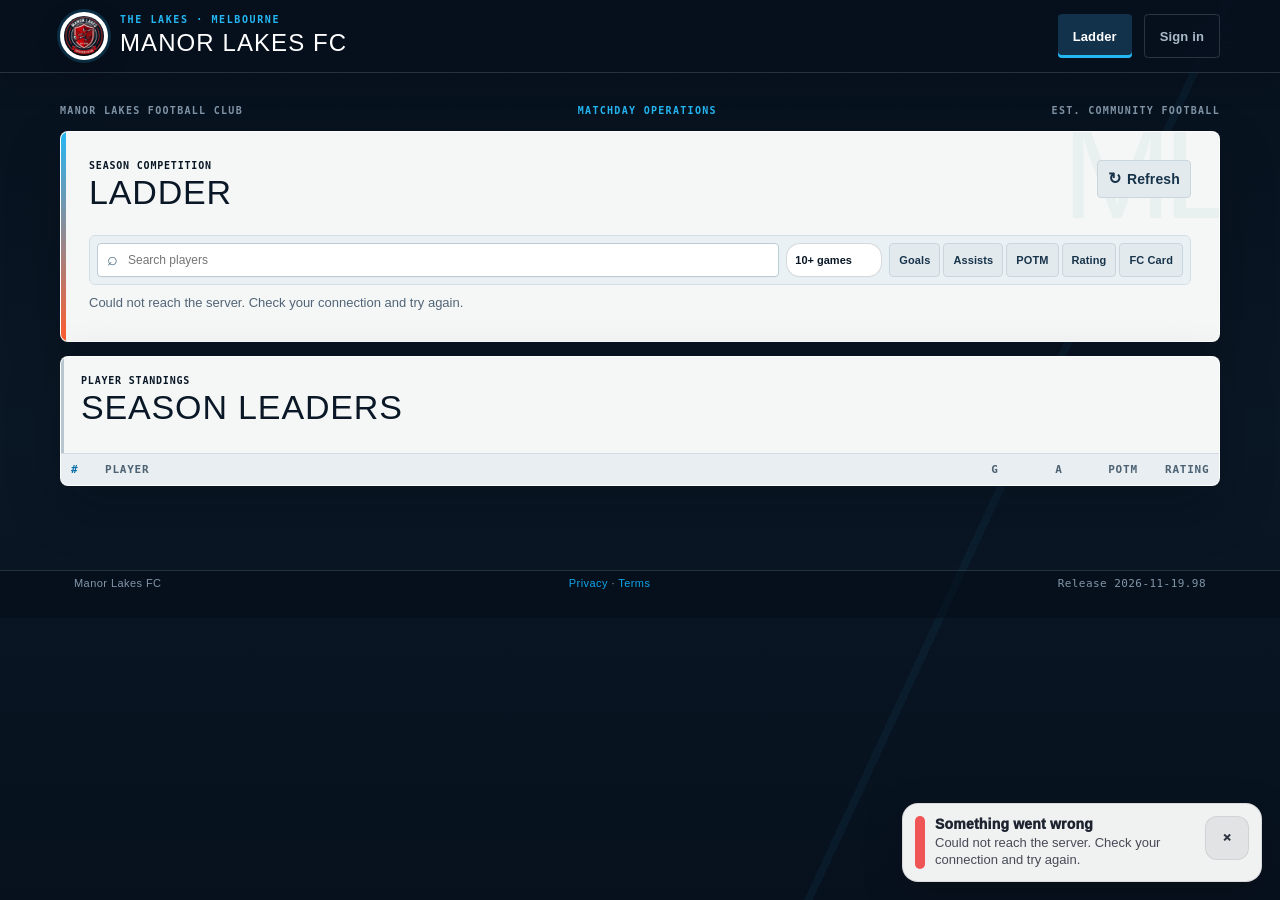
==== commit 844554fd: "Add match ground editing and linked locations to WhatsApp shares" ====
--- a/index.html
+++ b/index.html
@@ -10,7 +10,7 @@
 
   <!-- Keep the shell stylesheet release-addressed so an older service worker
        cannot paint a stale desktop layout while the new worker activates. -->
-  <link rel="stylesheet" href="./styles.css?v=2026-11-19.97" />
+  <link rel="stylesheet" href="./styles.css?v=2026-11-19.98" />
   <link rel="icon" href="./assets/icons/favicon.ico">
 <link rel="icon" type="image/png" sizes="32x32" href="./assets/icons/favicon-32.png">
 <link rel="icon" type="image/png" sizes="16x16" href="./assets/icons/favicon-16.png">
@@ -199,6 +199,6 @@
       });
     }
   </script>
-  <script type="module" src="./src/app.js?v=2026-11-19.97"></script>
+  <script type="module" src="./src/app.js?v=2026-11-19.98"></script>
 </body>
 </html>
--- a/styles.css
+++ b/styles.css
@@ -3352,3 +3352,7 @@
 .awardsDialog .btn { min-height:44px; box-shadow:none; }
 .awardsDialog :is(button,a,input,summary):focus-visible { outline:3px solid #086eaa; outline-offset:3px; }
 .awardsDialog__body { padding-bottom:calc(24px + env(safe-area-inset-bottom,0px)); }
+
+.matchGround { margin-top: 8px; font-size: 14px; font-weight: 700; overflow-wrap: anywhere; }
+.matchGround a { color: inherit; text-decoration: underline; text-underline-offset: 3px; }
+.matchGround a:focus-visible { outline: 2px solid currentColor; outline-offset: 3px; }
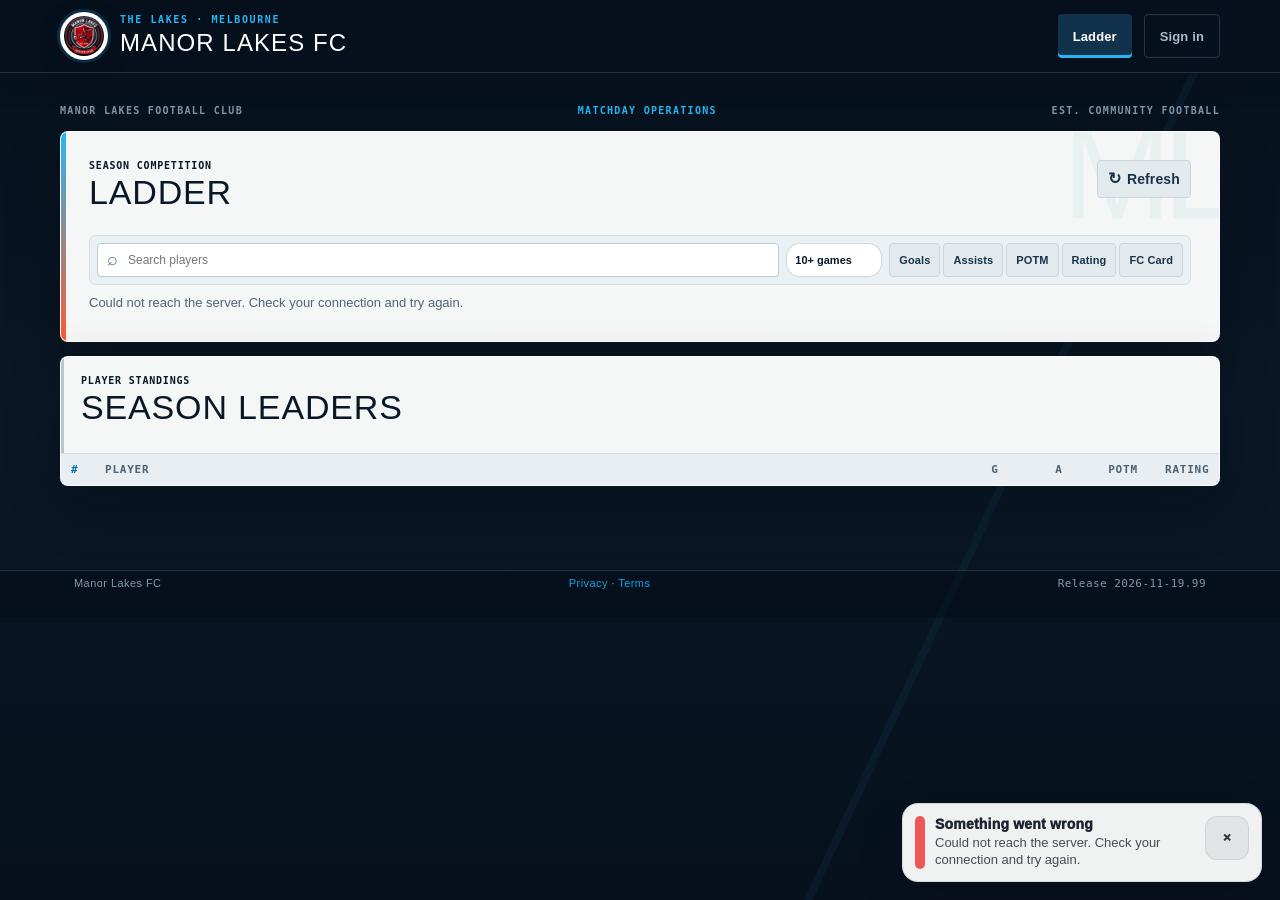
==== commit e2e8011c: "Show availability first and reuse saved match grounds" ====
--- a/index.html
+++ b/index.html
@@ -10,7 +10,7 @@
 
   <!-- Keep the shell stylesheet release-addressed so an older service worker
        cannot paint a stale desktop layout while the new worker activates. -->
-  <link rel="stylesheet" href="./styles.css?v=2026-11-19.98" />
+  <link rel="stylesheet" href="./styles.css?v=2026-11-19.99" />
   <link rel="icon" href="./assets/icons/favicon.ico">
 <link rel="icon" type="image/png" sizes="32x32" href="./assets/icons/favicon-32.png">
 <link rel="icon" type="image/png" sizes="16x16" href="./assets/icons/favicon-16.png">
@@ -199,6 +199,6 @@
       });
     }
   </script>
-  <script type="module" src="./src/app.js?v=2026-11-19.98"></script>
+  <script type="module" src="./src/app.js?v=2026-11-19.99"></script>
 </body>
 </html>
--- a/styles.css
+++ b/styles.css
@@ -1682,6 +1682,9 @@
 .statusPill--pending span { color: #09253a; background: #bae6fd; }
 .statusPillLink{color:#fff;text-decoration:underline;text-decoration-thickness:2px;text-underline-offset:3px}.statusPillLink:hover{color:#bae6fd}.statusPillLink:focus-visible{outline:3px solid #f0c94b;outline-offset:4px;border-radius:4px}
 .nextMatch__actions { display: flex; flex-wrap: wrap; gap: 10px; justify-content: flex-end; margin-top: 18px; }
+/* Use both halves of the match card while keeping names readable on phones. */
+.matchAvailability__list { display: grid; grid-template-columns: repeat(2, minmax(0, 1fr)); column-gap: 28px; row-gap: 4px; }
+.matchAvailability__list li { min-width: 0; margin: 0; overflow-wrap: anywhere; }
 .availabilityStatusPrompt { display: grid; justify-items: start; gap: 12px; }
 .availabilityStatusPrompt .btn { width: auto; max-width: 100%; }
 .quickResponse { width: 100%; display: grid; grid-template-columns: repeat(2, minmax(0, 1fr)); gap: 10px; }
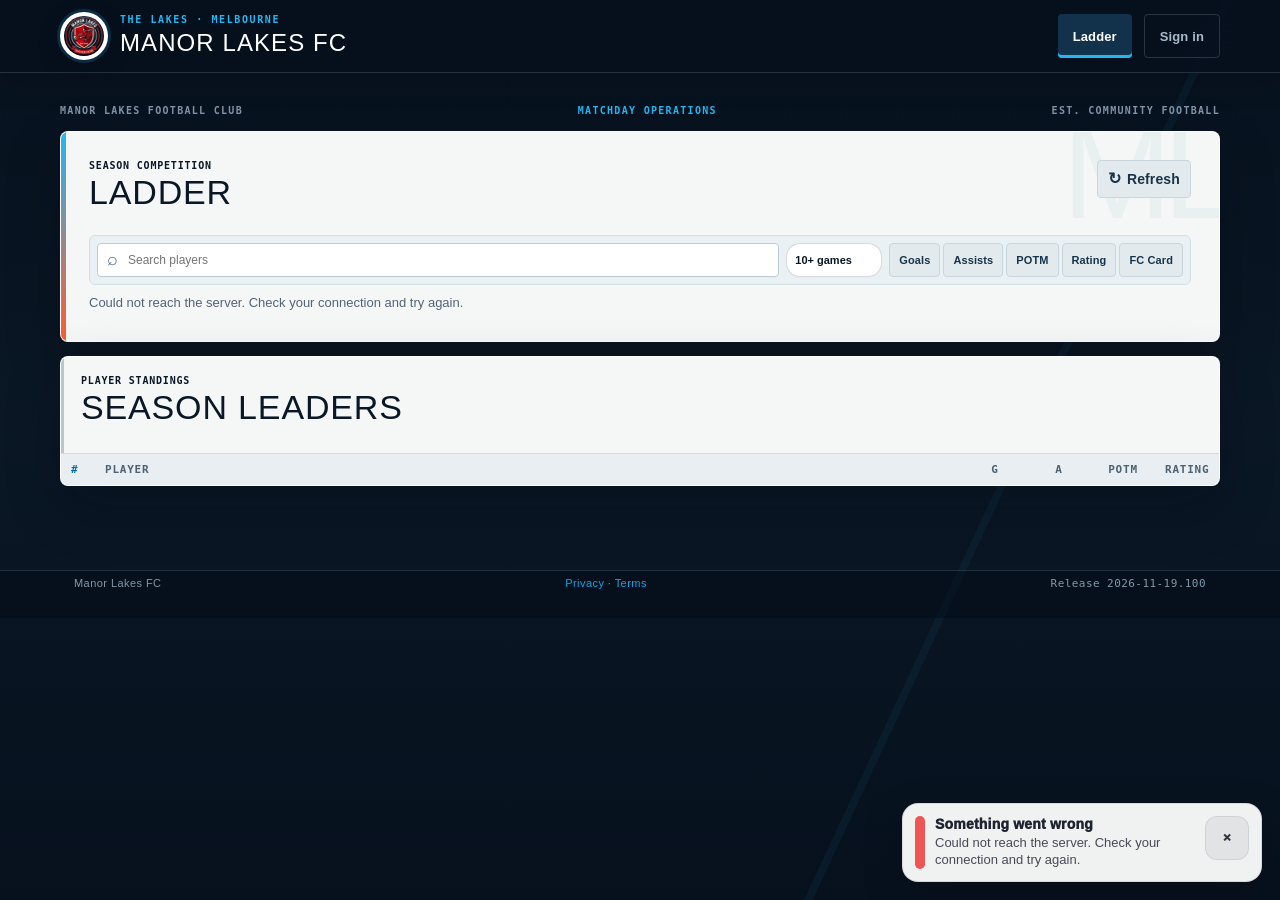
==== commit 34d58c94: "Separate the home fixture and last result into distinct cards" ====
--- a/index.html
+++ b/index.html
@@ -10,7 +10,7 @@
 
   <!-- Keep the shell stylesheet release-addressed so an older service worker
        cannot paint a stale desktop layout while the new worker activates. -->
-  <link rel="stylesheet" href="./styles.css?v=2026-11-19.99" />
+  <link rel="stylesheet" href="./styles.css?v=2026-11-19.100" />
   <link rel="icon" href="./assets/icons/favicon.ico">
 <link rel="icon" type="image/png" sizes="32x32" href="./assets/icons/favicon-32.png">
 <link rel="icon" type="image/png" sizes="16x16" href="./assets/icons/favicon-16.png">
@@ -199,6 +199,6 @@
       });
     }
   </script>
-  <script type="module" src="./src/app.js?v=2026-11-19.99"></script>
+  <script type="module" src="./src/app.js?v=2026-11-19.100"></script>
 </body>
 </html>
--- a/styles.css
+++ b/styles.css
@@ -1693,11 +1693,12 @@
 .quickResponse__yes { box-shadow: inset 4px 0 #34d399; }
 .quickResponse__no { box-shadow: inset 4px 0 #f87171; }
 .nextMatch__primary { min-width: min(100%, 190px); }
-.nextMatch__lastResult { display: grid; grid-template-columns: auto minmax(0, 1fr) auto; gap: 12px; align-items: start; margin-top: 16px; padding-top: 15px; border-top: 1px solid rgba(156, 203, 224, .24); }
-.nextMatch__lastLabel { padding-top: 5px; color: #72d7fa; font: 900 9px/1.2 ui-monospace, monospace; letter-spacing: .1em; text-transform: uppercase; }
+/* The completed match is a separate card from the upcoming fixture. */
+.nextMatch__lastResult { display: grid; grid-template-columns: minmax(0, 1fr) auto; gap: 12px 18px; align-items: start; margin-top: 18px; padding: clamp(18px, 2.5vw, 26px); color: #f5f9fb; background: #0a2539; border: 1px solid #28536a; border-left: 4px solid var(--accent); border-radius: 8px; }
+.nextMatch__lastLabel { grid-column: 1 / -1; margin: 0; color: #72d7fa; font: 900 12px/1.2 ui-monospace, monospace; letter-spacing: .1em; text-transform: uppercase; }
 .nextMatch__lastSummary { display: grid; min-width: 0; gap: 5px; }
-.nextMatch__lastScore { display: flex; min-width: 0; align-items: baseline; gap: 10px; }
-.nextMatch__lastScore b { overflow: hidden; text-overflow: ellipsis; white-space: nowrap; }
+.nextMatch__lastScore { display: flex; flex-wrap: wrap; min-width: 0; align-items: baseline; gap: 6px 10px; }
+.nextMatch__lastScore b { min-width: 0; overflow-wrap: anywhere; }
 .nextMatch__lastScore strong { flex: 0 0 auto; font-size: 19px; }
 .nextMatch__lastEvents { display: grid; gap: 6px; color: #d9e8ef; font-size: 11px; line-height: 1.35; }
 .nextMatch__contribution { display: flex; min-width: 0; align-items: center; gap: 7px; }
@@ -1712,7 +1713,7 @@
 .nextMatch__potmWinner > span:last-child { display:inline-flex; align-items:center; gap:3px; }
 .nextMatch__potmWinner i { font-style:normal; }
 .playerPhoto--homePotm { width:34px; height:34px; border-width:2px; font-size:10px; box-shadow:0 0 0 2px rgba(240,201,75,.28); }
-.nextMatch__lastOpen { align-self:center; min-height:32px; padding:6px 10px; color:#fff; border-color:rgba(255,255,255,.25); background:rgba(255,255,255,.08); font-size:10px; line-height:1.15; }
+.nextMatch__lastOpen { align-self:center; min-height:44px; padding:6px 10px; color:#fff; border-color:rgba(255,255,255,.25); background:rgba(255,255,255,.08); font-size:10px; line-height:1.15; }
 .nextMatch__lastOpen:hover { background: rgba(255,255,255,.15); }
 .nextMatch--loading { min-height: 180px; }
 .nextMatch__skeleton { width: min(520px, 86%); height: 48px; margin-top: 18px; border-radius: 4px; background: linear-gradient(90deg, rgba(255,255,255,.08), rgba(255,255,255,.18), rgba(255,255,255,.08)); background-size: 200% 100%; animation: nextMatchLoad 1.3s linear infinite; }
@@ -1720,7 +1721,6 @@
 .nextMatch--error { display: flex; align-items: center; justify-content: space-between; gap: 24px; }
 .nextMatch--empty p,
 .nextMatch--error p { max-width: 580px; margin: 0; color: #c2d6e1; }
-.nextMatch--empty.nextMatch--withResult{display:grid;grid-template-columns:minmax(0,1fr) minmax(260px,.8fr)}.nextMatch--empty.nextMatch--withResult .nextMatch__lastResult{grid-column:1/-1;width:100%}@media(max-width:600px){.nextMatch--empty.nextMatch--withResult{grid-template-columns:1fr}}
 .previousOpenMatch { display:grid; grid-template-columns:minmax(0,1fr) auto; gap:14px; align-items:center; margin-top:10px; padding:13px 15px; color:#304b5d; background:#edf3f5; border:1px solid #cbd9df; border-left:4px solid #e0a62f; border-radius:6px; }
 .previousOpenMatch__body { display:grid; min-width:0; gap:3px; }
 .previousOpenMatch__body .nextMatch__eyebrow { color:#946410; }
@@ -1876,10 +1876,10 @@
   .nextMatch__actions { margin-top: 12px; }
   .quickResponse { gap: 8px; }
   .quickResponse .btn { min-width: 0; padding-inline: 8px; font-size: 12px; }
-  .nextMatch__lastResult { grid-template-columns:minmax(0,1fr) auto; gap:8px; align-items:center; margin-top:12px; padding-top:11px; }
+  .nextMatch__lastResult { grid-template-columns: 1fr; gap: 12px; margin-top: 16px; }
   .nextMatch__lastLabel { grid-column: 1 / -1; padding-top: 0; }
   .nextMatch__lastScore { justify-content: space-between; }
-  .nextMatch__lastOpen { width:auto; }
+  .nextMatch__lastOpen { justify-self: start; width: auto; }
   .nextMatch__primary { width: 100%; }
   .nextMatch--empty,
   .nextMatch--error { display: grid; }
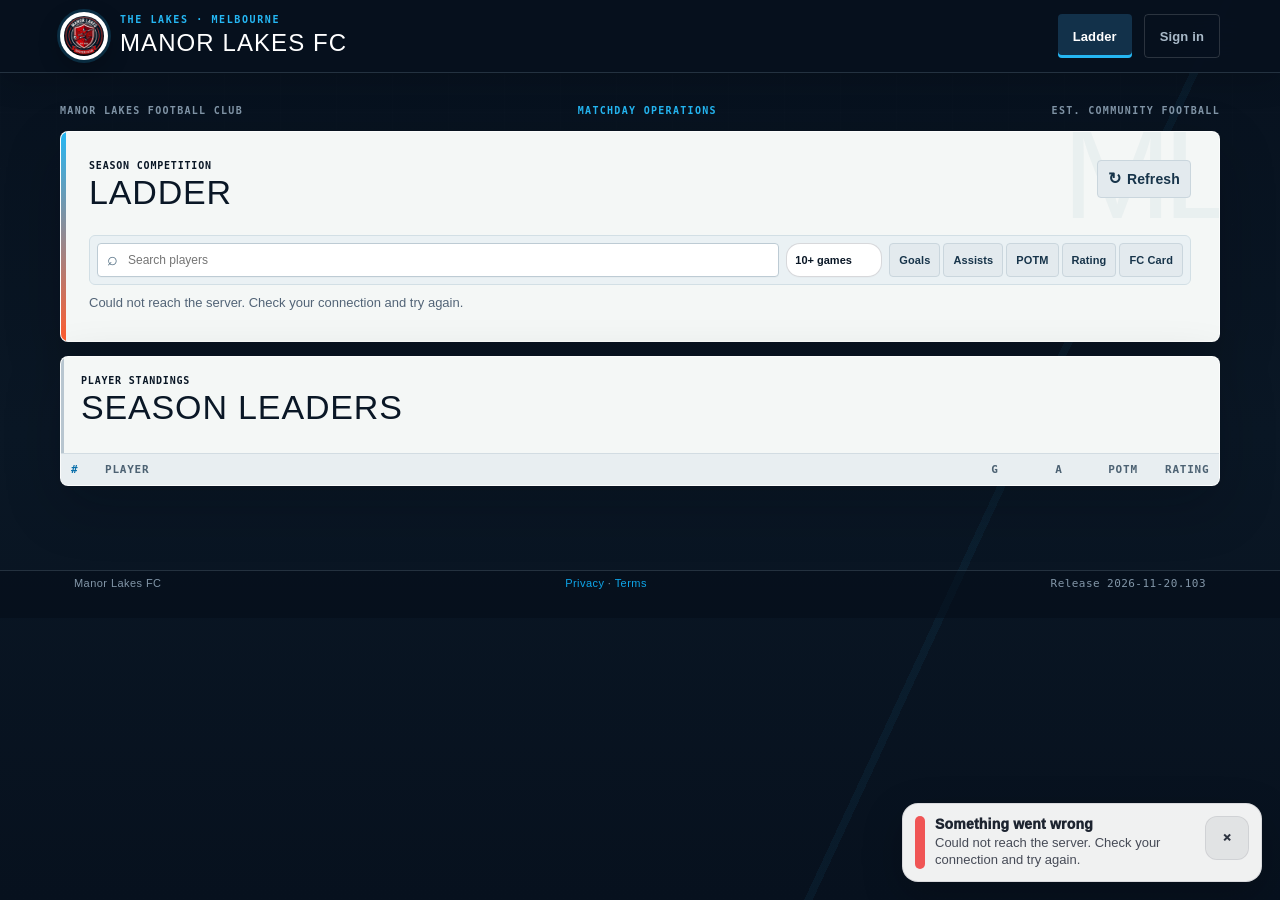
==== commit e405b4df: "Compact awards voting and preserve the club logo across themes" ====
--- a/index.html
+++ b/index.html
@@ -10,7 +10,7 @@
 
   <!-- Keep the shell stylesheet release-addressed so an older service worker
        cannot paint a stale desktop layout while the new worker activates. -->
-  <link rel="stylesheet" href="./styles.css?v=2026-11-19.100" />
+  <link rel="stylesheet" href="./styles.css?v=2026-11-20.103" />
   <link rel="icon" href="./assets/icons/favicon.ico">
 <link rel="icon" type="image/png" sizes="32x32" href="./assets/icons/favicon-32.png">
 <link rel="icon" type="image/png" sizes="16x16" href="./assets/icons/favicon-16.png">
@@ -199,6 +199,6 @@
       });
     }
   </script>
-  <script type="module" src="./src/app.js?v=2026-11-19.100"></script>
+  <script type="module" src="./src/app.js?v=2026-11-20.103"></script>
 </body>
 </html>
--- a/styles.css
+++ b/styles.css
@@ -2431,7 +2431,12 @@
 .teamBalance{display:grid;grid-template-columns:auto 1fr;gap:14px;align-items:center;margin-top:14px;padding:14px;border:1px solid #b9dbe6;border-radius:12px;background:#effaff;color:#123443}.teamBalance__score{display:grid;place-items:center;min-width:82px;padding:9px;border-radius:10px;background:#0e3a52;color:#fff}.teamBalance__score strong{font-size:24px;line-height:1}.teamBalance__score span{margin-top:4px;font-size:10px;font-weight:850;text-transform:uppercase;letter-spacing:.05em}.teamBalance small{display:block;margin-top:4px;color:#496776}.teamBalance small b{color:inherit}
 @media(max-width:520px){.teamBalance{grid-template-columns:1fr}.teamBalance__score{min-width:0}}
 .teamSheetCard { padding:clamp(18px,3vw,26px); }
-.matchTimeline { display:grid; gap:1px; margin-top:16px; background:#dbe4e8; }.matchTimeline__item{display:flex;align-items:center;gap:10px;padding:10px 12px;background:#f4f7f8}.matchTimeline__item>span{display:grid;place-items:center;width:30px;height:30px;background:white;border-radius:50%}.matchTimeline__item>div{display:grid}.matchTimeline__item small{color:#627887}
+.matchTimeline { display:grid; grid-template-columns:repeat(auto-fit,minmax(min(100%,125px),1fr)); gap:1px; margin-top:12px; background:#dbe4e8; }
+.matchTimeline__item { display:flex; align-items:center; min-width:0; gap:6px; padding:7px 8px; background:#f4f7f8; }
+.matchTimeline__item>span { display:grid; place-items:center; flex:0 0 24px; width:24px; height:24px; background:white; border-radius:50%; }
+.matchTimeline__item>div { display:grid; min-width:0; overflow-wrap:anywhere; line-height:1.3; }
+.matchTimeline__item b { font-size:12px; }
+.matchTimeline__item small { color:#627887; font-size:11px; }
 
 @media(max-width:700px){
   .digitalTeamGrid{grid-template-columns:1fr}.digitalTeam__pitch{min-height:265px}.digitalTeam__pitch--shared{min-height:600px}.digitalPlayer{width:68px}.digitalPlayer>span:not(.playerPhoto){max-width:68px;font-size:8px}.digitalTeam__team{padding:10px 38px 10px 10px}.digitalTeam__team strong{font-size:12px}.digitalTeam__team>b{right:8px;width:26px;height:26px}
@@ -2871,7 +2876,6 @@
 .themePreview p { margin:0; font-size:12px; line-height:1.5; color:#fff; opacity:.85; }
 .themePreview__swatches { display:flex; gap:5px; margin-top:12px; }
 .themePreview__swatches i { width:26px; height:6px; border-radius:2px; border:1px solid #ffffff55; }
-body[data-theme-category="GOATS"] .brand__mark { object-fit:cover; object-position:var(--theme-portrait-position,center 20%); border-radius:50%; border:2px solid var(--accent); }
 body[data-theme-category="GOATS"] .nextMatch__themeCrest { background-size:cover; background-position:var(--theme-portrait-position,center 20%); border-radius:50%; border:2px solid var(--accent); }
 
 body[data-weekly-theme] .authWelcome, body[data-weekly-theme] .seasonHero { background:linear-gradient(125deg,var(--bg),var(--panel-2)); }
@@ -2939,7 +2943,6 @@
 .goatsCollage img:nth-child(n+5) { grid-column:span 4; }
 .goatsBackdrop { position:fixed; z-index:1; top:72px; right:0; width:min(70vw,820px); height:calc(100vh - 72px); opacity:.207; pointer-events:none; mask-image:linear-gradient(180deg,#000 70%,transparent); -webkit-mask-image:linear-gradient(180deg,#000 70%,transparent); }
 body[data-weekly-theme="goats"]::after { display:none; }
-body[data-weekly-theme="goats"] .brand__mark { object-fit:contain; padding:5px; background:var(--panel); }
 body[data-weekly-theme="goats"] .nextMatch__themeCrest { background-size:75%; background-position:center; background-color:var(--panel); }
 .themePreview__collage { width:210px; height:155px; flex-shrink:0; border-radius:8px; border:1px solid #ffffff40; }
 @media(max-width:600px) {
@@ -3356,6 +3359,64 @@
 .awardsDialog :is(button,a,input,summary):focus-visible { outline:3px solid #086eaa; outline-offset:3px; }
 .awardsDialog__body { padding-bottom:calc(24px + env(safe-area-inset-bottom,0px)); }
 
+/* Ballots: one compact category at a time, with saved votes visible in the header. */
+.awardsDeskIntro__actions { display:flex; flex-wrap:wrap; gap:8px; flex-shrink:0; }
+.awardsDeskIntro__actions .btn { min-height:44px; font-size:12px; }
+.awardShareMessage { display:block; width:100%; resize:vertical; padding:12px; border:1px solid #dce3e9; border-radius:8px; background:#fff; color:var(--ink); font:inherit; font-size:14px; line-height:1.6; }
+.seasonCountdown__awardText { display:grid; gap:3px; }
+.seasonCountdown__awardText small { color:var(--muted); font-size:10px; font-weight:600; line-height:1.3; font-variant-numeric:tabular-nums; }
+.awardLeadersPanel { margin-bottom:12px; border:1px solid var(--line); border-radius:8px; background:var(--panel); }
+.awardLeadersPanel>summary { display:flex; align-items:center; flex-wrap:wrap; gap:6px 12px; min-height:44px; padding:10px 12px; color:var(--text); font-size:12px; font-weight:800; cursor:pointer; list-style:none; }
+.awardLeadersPanel>summary::-webkit-details-marker { display:none; }
+.awardLeadersPanel>summary span { color:var(--muted); font-size:10px; font-weight:400; }
+.awardLeadersPanel>summary::after { content:'+'; margin-left:auto; color:var(--accent); font-size:18px; }
+.awardLeadersPanel[open]>summary::after { content:'−'; }
+.awardLeadersPanel .awardLeaders { margin:0; border:0; border-radius:0 0 7px 7px; }
+.awardBallotProgress { display:flex; align-items:baseline; justify-content:space-between; flex-wrap:wrap; gap:4px 12px; margin:14px 0 10px; color:var(--text); font-size:12px; }
+.awardBallotProgress strong { font-weight:800; font-variant-numeric:tabular-nums; }
+.awardBallotProgress strong span { padding-inline:4px; color:var(--muted); }
+.awardBallotProgress>span { color:var(--muted); font-size:11px; }
+.awardBallots { gap:10px; }
+.awardBallots .awardBallot { padding:0; border-color:var(--theme-card-line,#dce3e9); box-shadow:none; }
+.awardBallot::before { display:none; }
+.awardBallot>.awardCategory { display:flex; align-items:center; gap:10px; min-height:76px; padding:14px 16px; list-style:none; }
+.awardBallot[open]>.awardCategory { margin-bottom:0; border-bottom:1px solid #dce3e9; }
+.awardCategory::-webkit-details-marker { display:none; }
+.awardCategory__mark { display:grid; place-items:center; flex:none; width:30px; height:30px; border:1px solid #d5b563; border-radius:50%; background:#fbf5e6; color:#805b13; font-size:16px; }
+.awardCategory__mark--voted { border-color:#b6d9c7; color:#156b4d; background:#def2e9; }
+.awardCategory__title { display:grid; flex:1; gap:4px; min-width:0; }
+.awardCategory__title h2 { margin:0; font:400 21px/1.15 Impact,'Arial Narrow',sans-serif; letter-spacing:.015em; overflow-wrap:anywhere; }
+.awardCategory__title>span { color:var(--ink-2); font-size:11px; line-height:1.35; overflow-wrap:anywhere; }
+.awardCategory .awardState { flex:none; padding:5px 7px; font-size:9px; letter-spacing:.03em; }
+.awardState--voted { background:#def2e9; color:#156b4d; }
+.awardCategory__chevron { flex:none; color:var(--ink-2); font-size:20px; line-height:1; }
+.awardBallot[open] .awardCategory__chevron { transform:rotate(180deg); }
+.awardBallot__body { padding:0 16px 14px; }
+.awardBallot .awardDeadline { display:flex; flex-wrap:wrap; align-items:baseline; gap:3px 8px; margin:12px 0 10px; padding:8px 10px; font-size:11px; line-height:1.4; }
+.awardBallot .awardDeadline strong { font-size:10px; }
+.awardBallot .awardTurnout { margin-top:10px; font-size:10px; }
+.awardBallot .awardProgress { height:4px; margin:6px 0 10px; }
+.awardBallot__hint { margin:10px 0; color:var(--ink-2); font-size:11px; line-height:1.45; }
+.awardBallot .awardNominees { grid-template-columns:repeat(2,minmax(0,1fr)); gap:8px; margin-top:12px; }
+.awardBallot .awardNominee { min-height:58px; padding:8px 18px 8px 8px; gap:8px; border-radius:8px; }
+.awardBallot .awardNominee>span { gap:3px; }
+.awardBallot .awardNominee strong { font-size:12px; line-height:1.3; font-weight:700; }
+.awardBallot .awardNominee small { font-size:9px; line-height:1.2; }
+.awardBallot .awardNominee .playerPhoto { width:28px; height:28px; font-size:9px; }
+.awardBallot .awardNominee i { position:absolute; top:5px; right:4px; width:13px; height:13px; border:0; font-size:9px; }
+.awardBallot .awardVoteFooter { flex-direction:row; align-items:center; gap:10px; margin-top:12px; padding-top:12px; font-size:11px; }
+.awardBallot .awardVoteFooter>span { flex:1; min-width:0; overflow-wrap:anywhere; }
+.awardBallot .awardVoteFooter .btn { flex:none; min-height:44px; padding:9px 12px; font-size:12px; }
+.awardCategory:focus-visible,.awardLeadersPanel>summary:focus-visible { outline:3px solid var(--accent); outline-offset:-3px; }
+@media(max-width:600px) {
+  .awardsDeskIntro__actions { flex-shrink:1; }
+  .awardBallot>.awardCategory { gap:8px; padding:12px; }
+  .awardCategory__title h2 { font-size:18px; }
+  .awardCategory__mark { width:26px; height:26px; font-size:14px; }
+  .awardCategory .awardState { max-width:52px; line-height:1.3; text-align:center; }
+  .awardBallot__body { padding:0 12px 12px; }
+}
+
 .matchGround { margin-top: 8px; font-size: 14px; font-weight: 700; overflow-wrap: anywhere; }
 .matchGround a { color: inherit; text-decoration: underline; text-underline-offset: 3px; }
 .matchGround a:focus-visible { outline: 2px solid currentColor; outline-offset: 3px; }
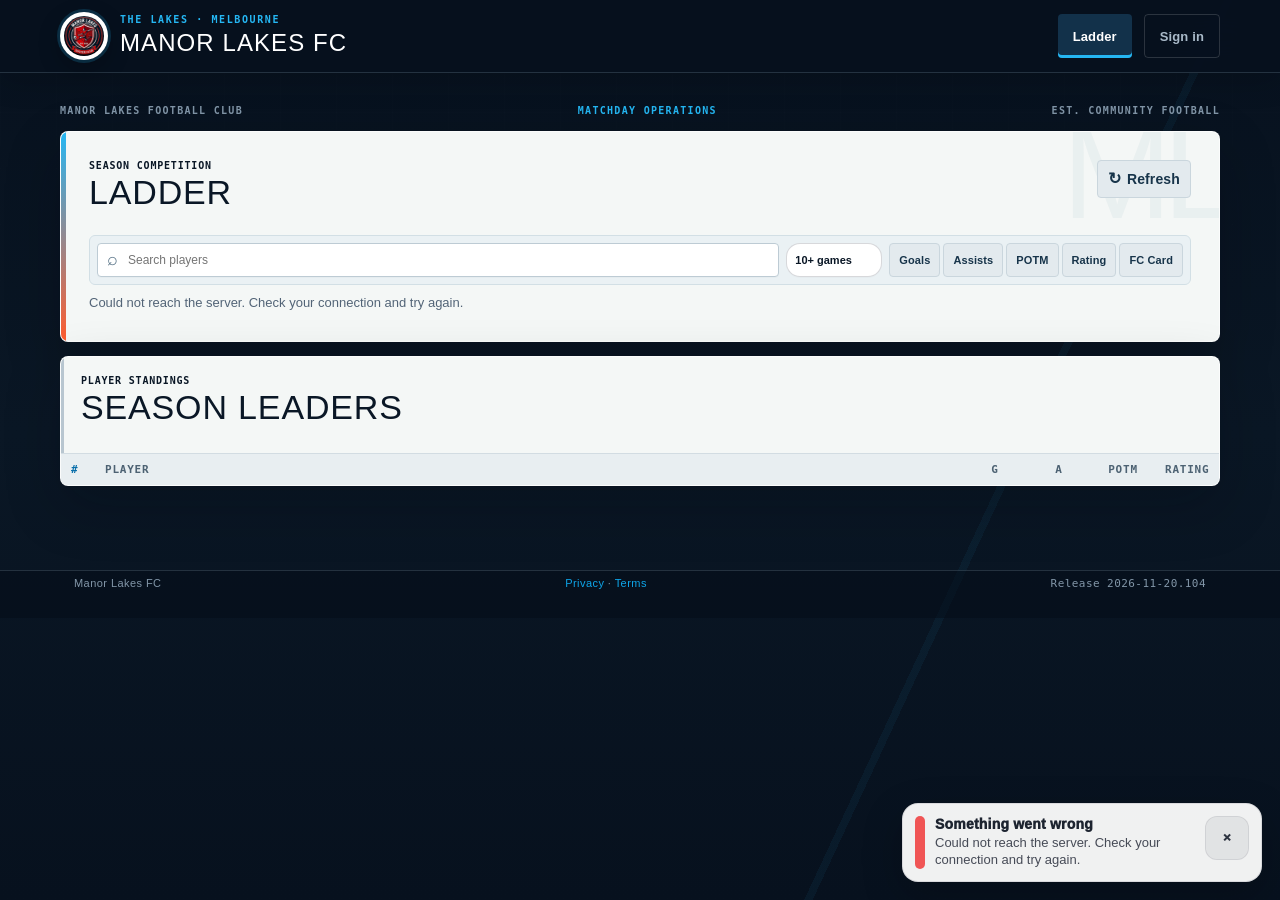
==== commit 98554f24: "Share season voting invitations as club-branded images" ====
--- a/index.html
+++ b/index.html
@@ -10,7 +10,7 @@
 
   <!-- Keep the shell stylesheet release-addressed so an older service worker
        cannot paint a stale desktop layout while the new worker activates. -->
-  <link rel="stylesheet" href="./styles.css?v=2026-11-20.103" />
+  <link rel="stylesheet" href="./styles.css?v=2026-11-20.104" />
   <link rel="icon" href="./assets/icons/favicon.ico">
 <link rel="icon" type="image/png" sizes="32x32" href="./assets/icons/favicon-32.png">
 <link rel="icon" type="image/png" sizes="16x16" href="./assets/icons/favicon-16.png">
@@ -199,6 +199,6 @@
       });
     }
   </script>
-  <script type="module" src="./src/app.js?v=2026-11-20.103"></script>
+  <script type="module" src="./src/app.js?v=2026-11-20.104"></script>
 </body>
 </html>
--- a/styles.css
+++ b/styles.css
@@ -3362,7 +3362,9 @@
 /* Ballots: one compact category at a time, with saved votes visible in the header. */
 .awardsDeskIntro__actions { display:flex; flex-wrap:wrap; gap:8px; flex-shrink:0; }
 .awardsDeskIntro__actions .btn { min-height:44px; font-size:12px; }
-.awardShareMessage { display:block; width:100%; resize:vertical; padding:12px; border:1px solid #dce3e9; border-radius:8px; background:#fff; color:var(--ink); font:inherit; font-size:14px; line-height:1.6; }
+.awardInvitationDetails { margin-top:12px; color:var(--ink); font-size:13px; line-height:1.6; overflow-wrap:anywhere; }
+.awardInvitationDetails summary { cursor:pointer; font-weight:800; }
+.awardInvitationDetails li + li { margin-top:8px; }
 .seasonCountdown__awardText { display:grid; gap:3px; }
 .seasonCountdown__awardText small { color:var(--muted); font-size:10px; font-weight:600; line-height:1.3; font-variant-numeric:tabular-nums; }
 .awardLeadersPanel { margin-bottom:12px; border:1px solid var(--line); border-radius:8px; background:var(--panel); }
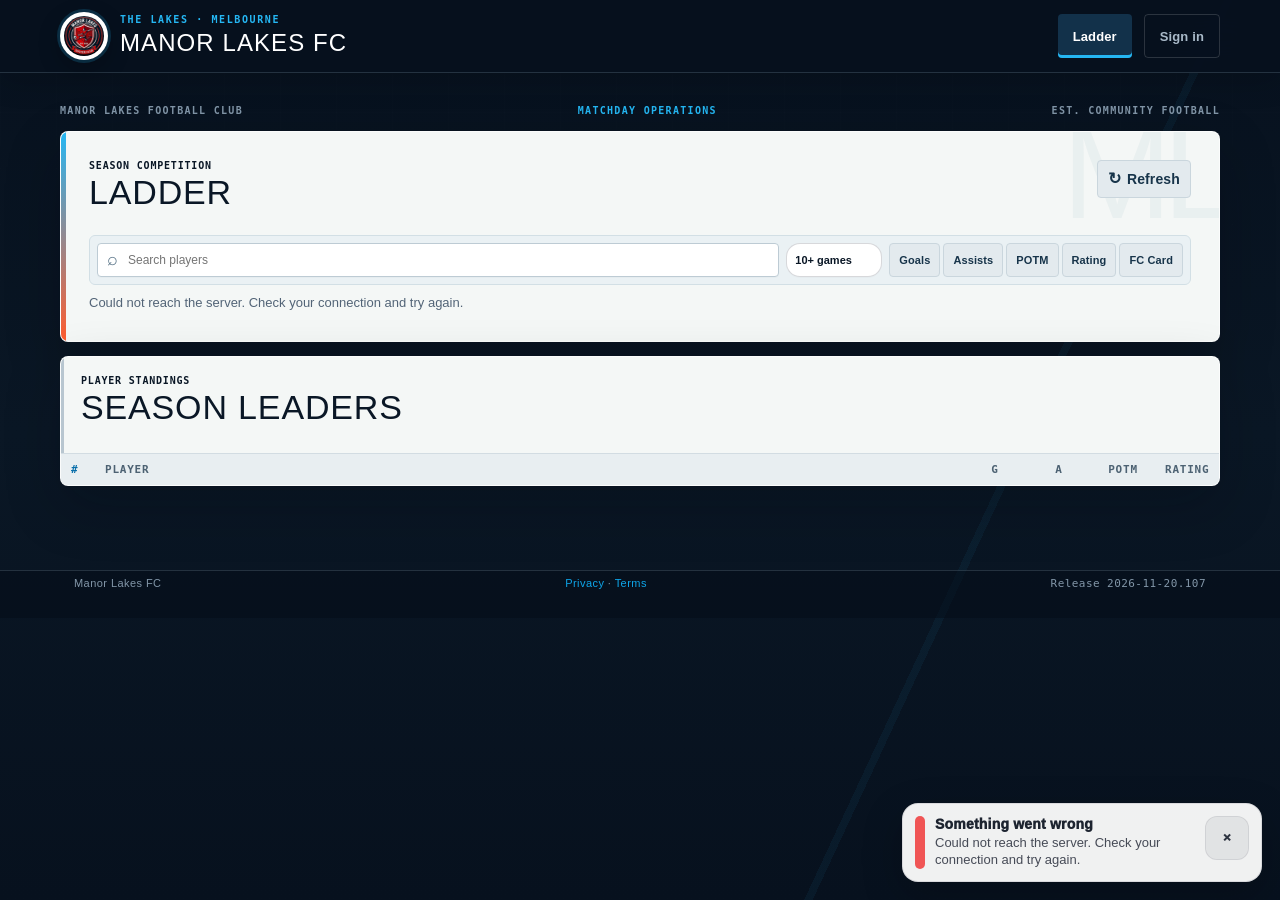
==== commit b5b938a7: "Add compact award editing, player portraits and mobile vote footer fix" ====
--- a/index.html
+++ b/index.html
@@ -10,7 +10,7 @@
 
   <!-- Keep the shell stylesheet release-addressed so an older service worker
        cannot paint a stale desktop layout while the new worker activates. -->
-  <link rel="stylesheet" href="./styles.css?v=2026-11-20.104" />
+  <link rel="stylesheet" href="./styles.css?v=2026-11-20.107" />
   <link rel="icon" href="./assets/icons/favicon.ico">
 <link rel="icon" type="image/png" sizes="32x32" href="./assets/icons/favicon-32.png">
 <link rel="icon" type="image/png" sizes="16x16" href="./assets/icons/favicon-16.png">
@@ -199,6 +199,6 @@
       });
     }
   </script>
-  <script type="module" src="./src/app.js?v=2026-11-20.104"></script>
+  <script type="module" src="./src/app.js?v=2026-11-20.107"></script>
 </body>
 </html>
--- a/styles.css
+++ b/styles.css
@@ -3239,6 +3239,15 @@
 .awardLeaders dt { margin-bottom:6px; color:var(--ink-2); font-size:10px; font-weight:800; line-height:1.3; }
 .awardLeaders dd { display:grid; gap:5px; margin:0; }
 .awardLeaders dd>strong { color:var(--ink); font-size:13px; line-height:1.35; overflow-wrap:anywhere; }
+.awardLeaderPlayers { display:grid; gap:7px; min-width:0; }
+.awardLeaderPlayer { display:flex; align-items:center; gap:7px; min-width:0; }
+.awardLeaderPlayer .playerPhoto { width:28px; height:28px; flex:none; font-size:9px; }
+.awardLeaderPlayer strong { min-width:0; color:var(--ink); font-size:12px; line-height:1.35; overflow-wrap:anywhere; }
+.awardNameRow { display:flex; align-items:center; gap:8px; }
+.awardNameRow h3 { min-width:0; overflow-wrap:anywhere; }
+.awardEditButton { display:grid; place-items:center; flex:none; width:44px; height:44px; padding:10px; border:1px solid #cbd7df; border-radius:8px; color:#173649; background:#fff; cursor:pointer; }
+.awardEditButton svg { width:20px; height:20px; }
+.awardEditButton:hover { color:#805b13; border-color:#ad822e; background:#fbf5e6; }
 .awardLeaders dd>span { color:var(--primary); font-size:12px; font-weight:800; font-variant-numeric:tabular-nums; }
 .awardLeaders dd small { display:block; margin-top:4px; color:var(--ink-2); font-size:9px; line-height:1.35; font-weight:400; }
 .awardsDeskIntro h3 { margin:0; font-size:16px; }
@@ -3406,9 +3415,9 @@
 .awardBallot .awardNominee small { font-size:9px; line-height:1.2; }
 .awardBallot .awardNominee .playerPhoto { width:28px; height:28px; font-size:9px; }
 .awardBallot .awardNominee i { position:absolute; top:5px; right:4px; width:13px; height:13px; border:0; font-size:9px; }
-.awardBallot .awardVoteFooter { flex-direction:row; align-items:center; gap:10px; margin-top:12px; padding-top:12px; font-size:11px; }
-.awardBallot .awardVoteFooter>span { flex:1; min-width:0; overflow-wrap:anywhere; }
-.awardBallot .awardVoteFooter .btn { flex:none; min-height:44px; padding:9px 12px; font-size:12px; }
+.awardBallot .awardVoteFooter { flex-direction:row; flex-wrap:wrap; align-items:center; gap:10px; margin-top:12px; padding-top:12px; font-size:11px; }
+.awardBallot .awardVoteFooter>span { flex:1 1 140px; min-width:0; overflow-wrap:anywhere; }
+.awardBallot .awardVoteFooter .btn { flex:none; width:auto; max-width:100%; margin-left:auto; min-height:44px; padding:9px 12px; font-size:12px; }
 .awardCategory:focus-visible,.awardLeadersPanel>summary:focus-visible { outline:3px solid var(--accent); outline-offset:-3px; }
 @media(max-width:600px) {
   .awardsDeskIntro__actions { flex-shrink:1; }
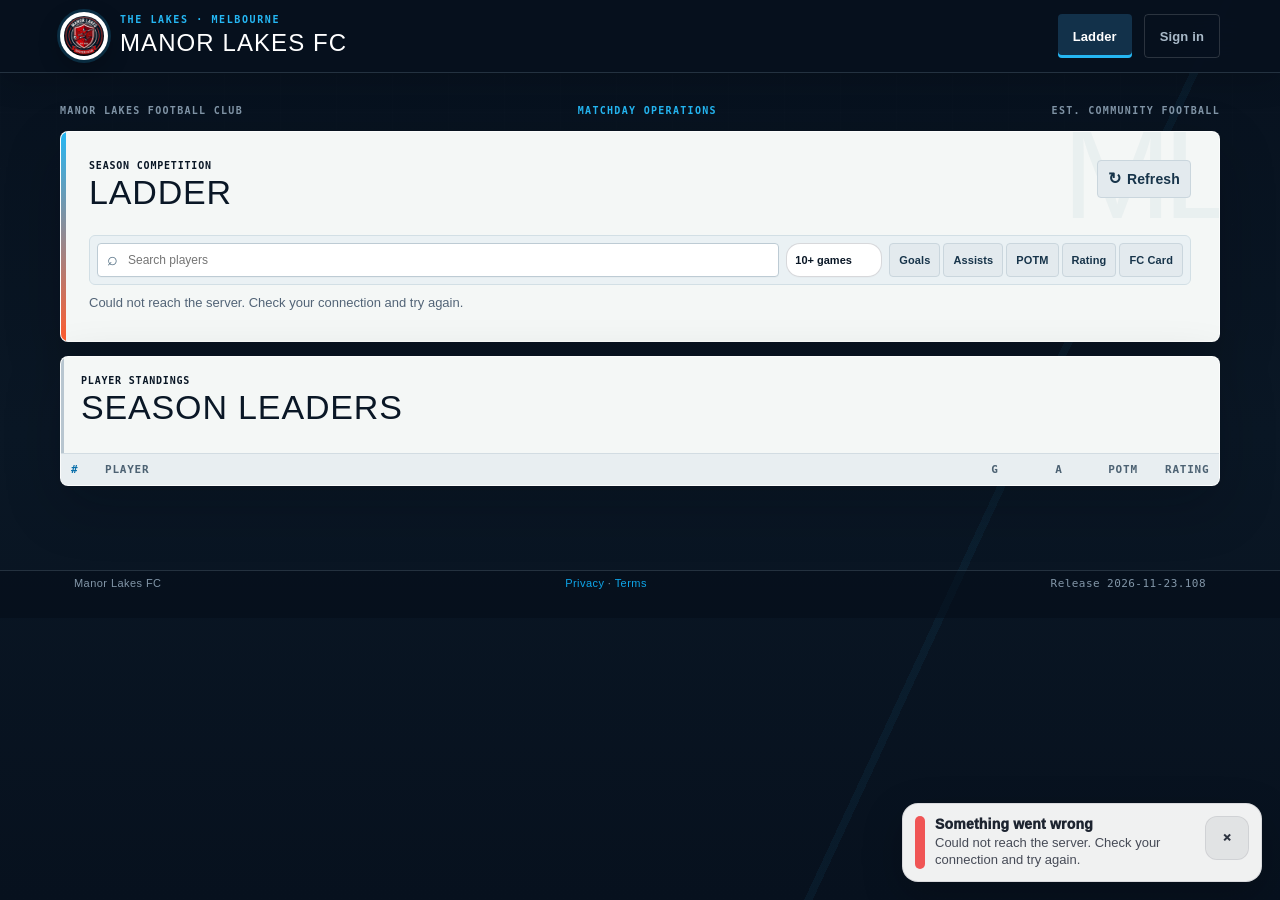
==== commit bdc83869: "Preserve POTM sessions and allow rated match roster edits" ====
--- a/index.html
+++ b/index.html
@@ -10,7 +10,7 @@
 
   <!-- Keep the shell stylesheet release-addressed so an older service worker
        cannot paint a stale desktop layout while the new worker activates. -->
-  <link rel="stylesheet" href="./styles.css?v=2026-11-20.107" />
+  <link rel="stylesheet" href="./styles.css?v=2026-11-23.108" />
   <link rel="icon" href="./assets/icons/favicon.ico">
 <link rel="icon" type="image/png" sizes="32x32" href="./assets/icons/favicon-32.png">
 <link rel="icon" type="image/png" sizes="16x16" href="./assets/icons/favicon-16.png">
@@ -199,6 +199,6 @@
       });
     }
   </script>
-  <script type="module" src="./src/app.js?v=2026-11-20.107"></script>
+  <script type="module" src="./src/app.js?v=2026-11-23.108"></script>
 </body>
 </html>
